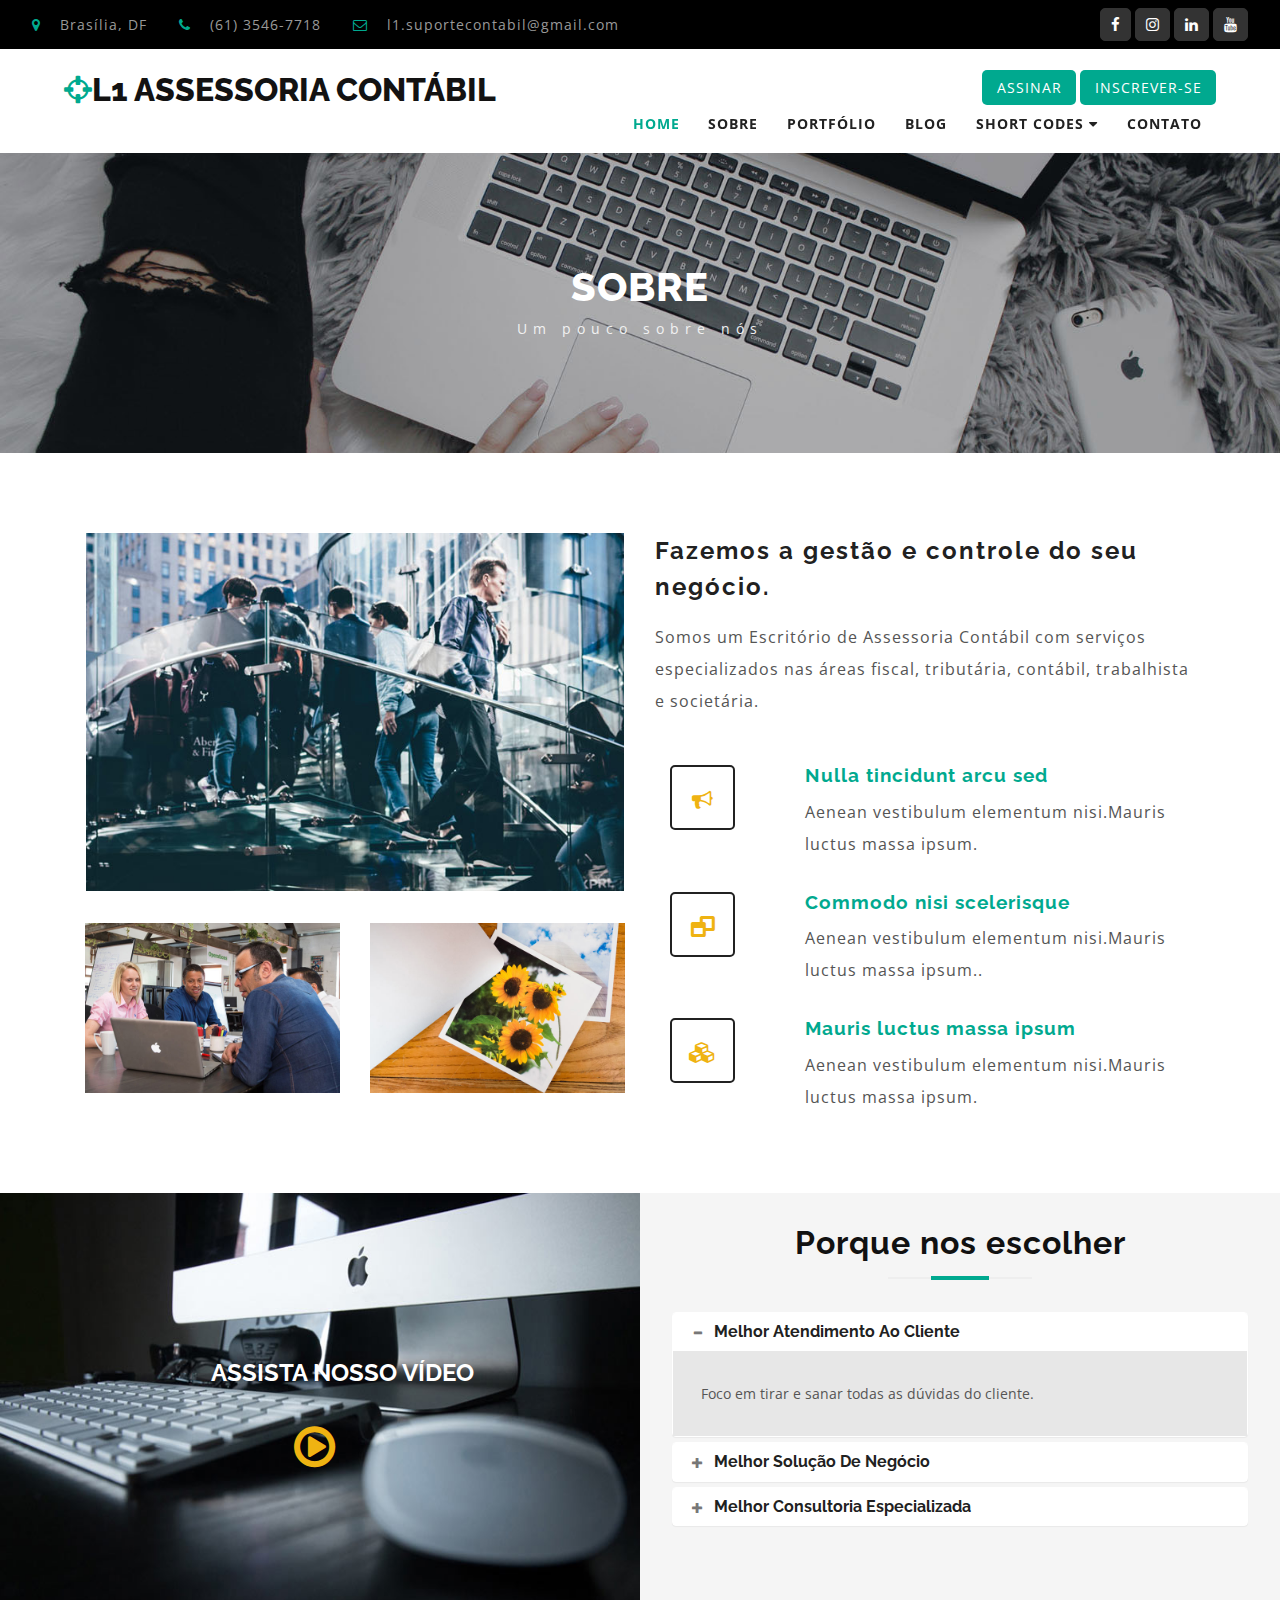
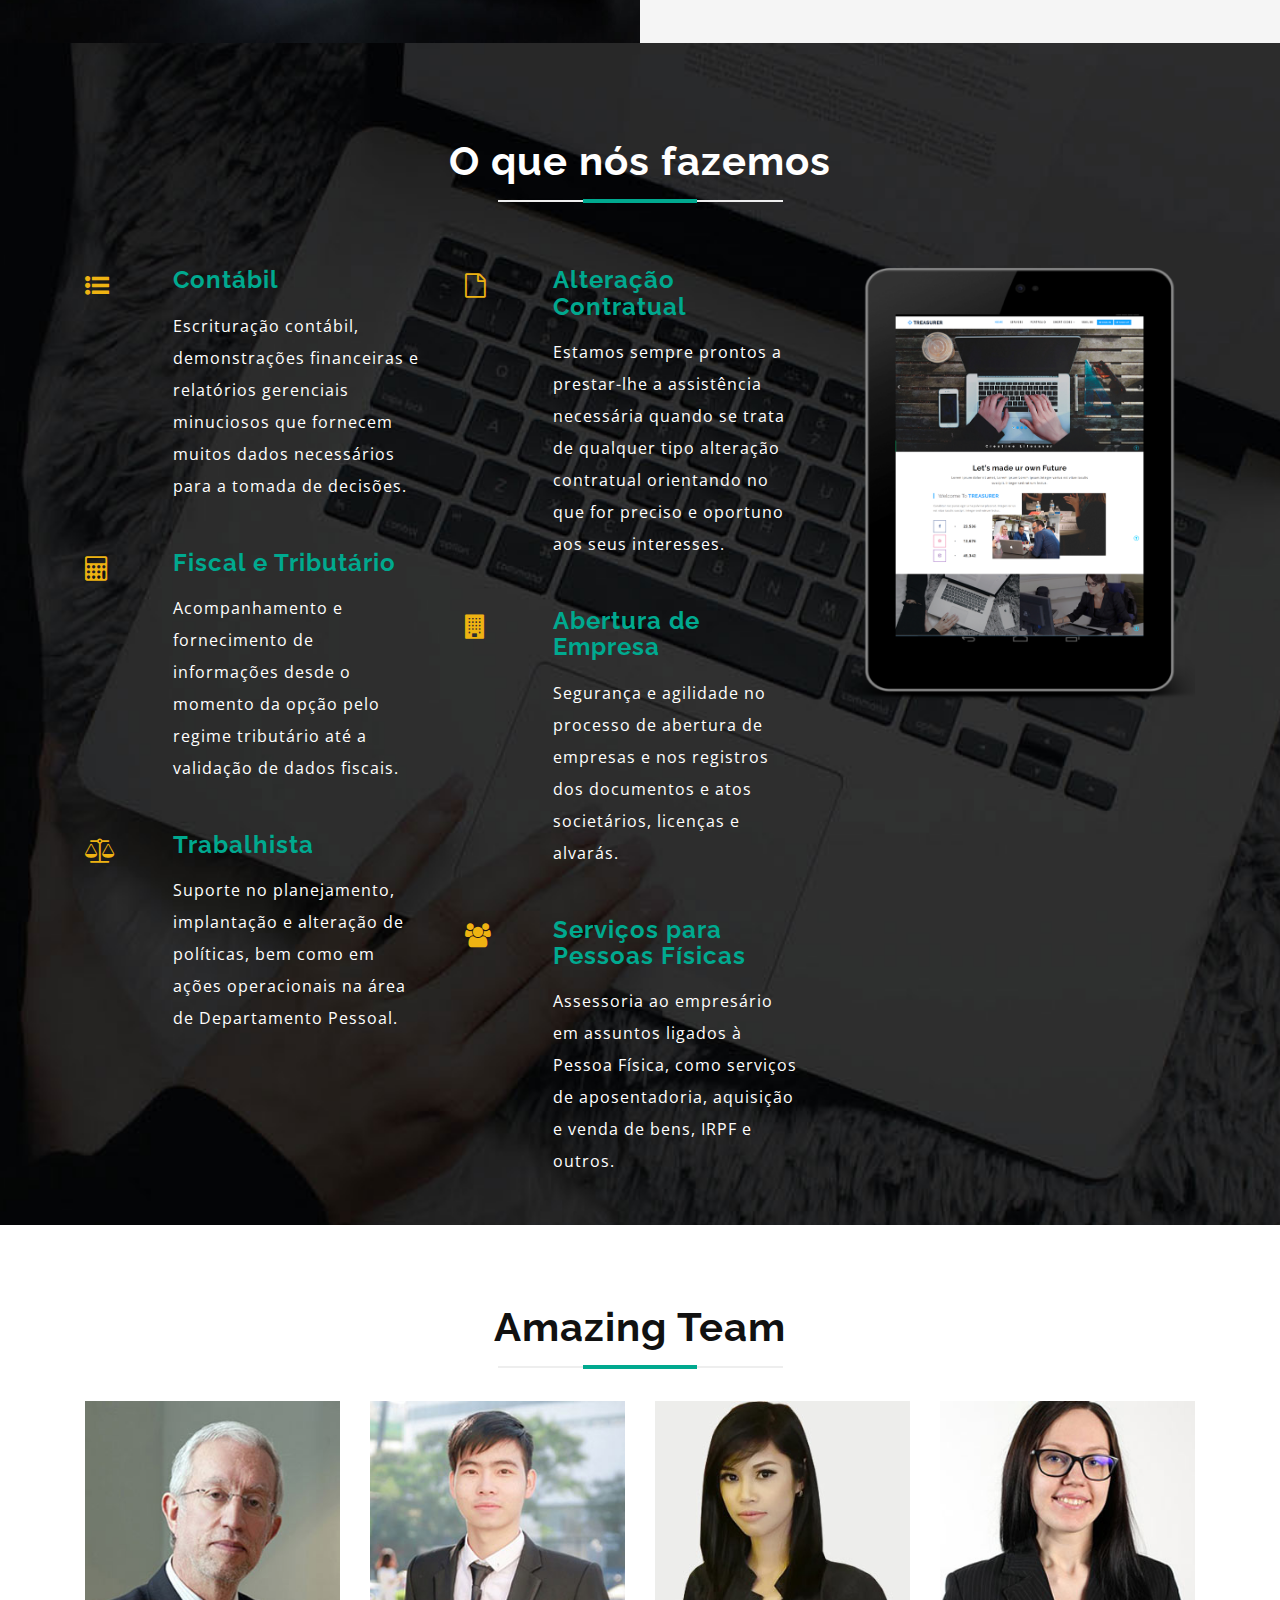
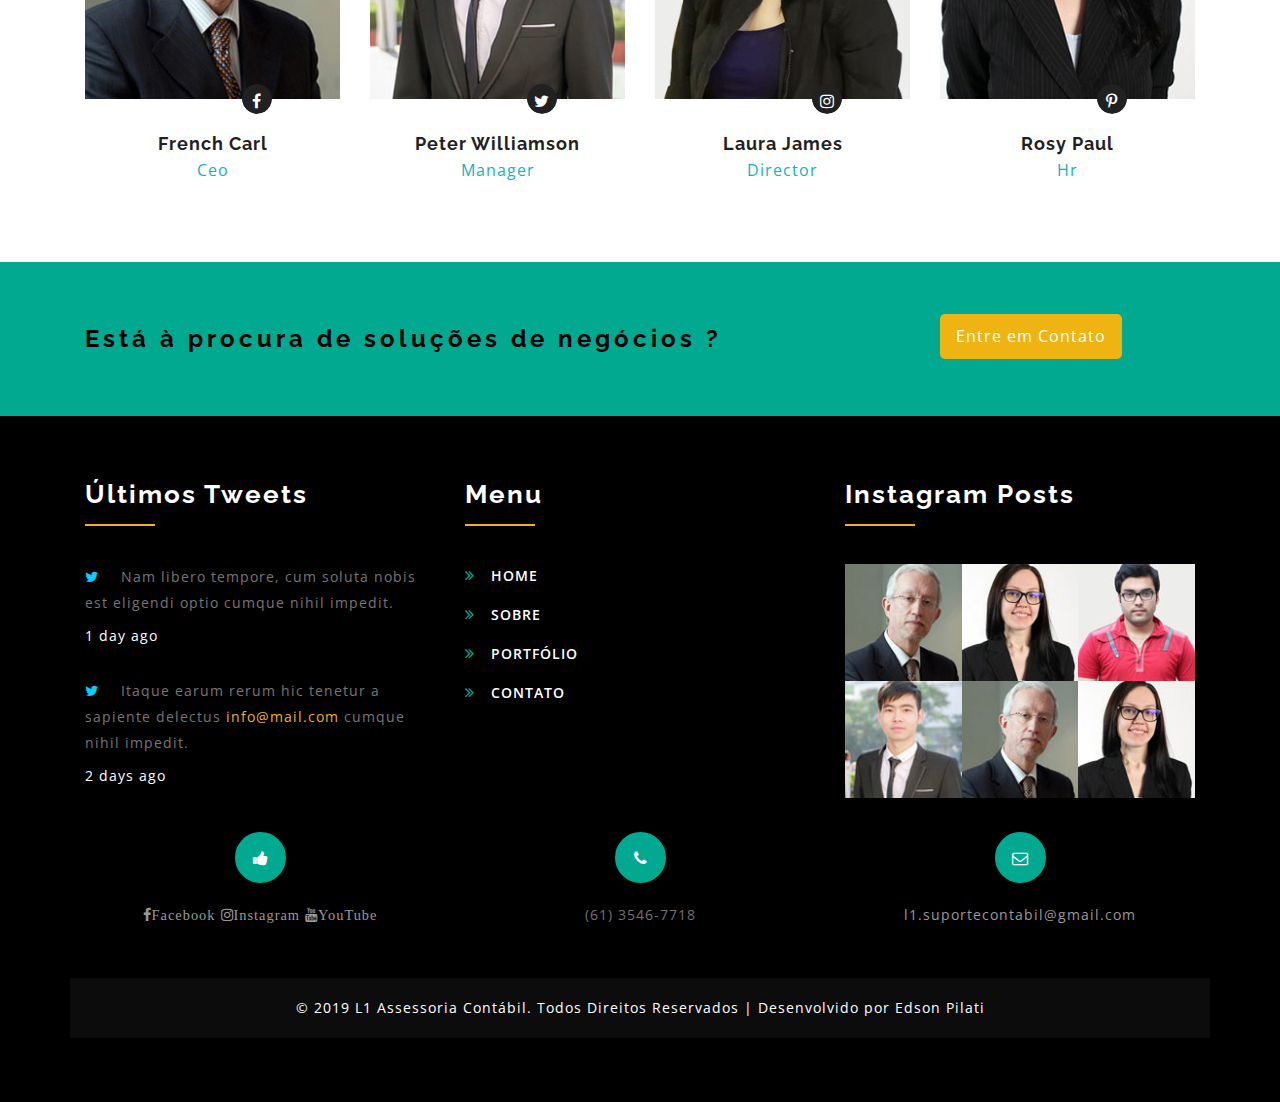
==== about.html @ e0a45333 "novo sistema" ====
<!--
author: W3layouts
author URL: http://w3layouts.com
License: Creative Commons Attribution 3.0 Unported
License URL: http://creativecommons.org/licenses/by/3.0/
-->
<!DOCTYPE html>
<html lang="pt-BR">

<head>
	<title>L1 Assessoria Contábil | Sobre</title>
	<!-- custom-theme -->
	<meta name="viewport" content="width=device-width, initial-scale=1">
	<meta http-equiv="Content-Type" content="text/html; charset=utf-8" />
	<meta name="keywords" content="Treasurer Responsive web template, Bootstrap Web Templates, Flat Web Templates, Android Compatible web template, 
Smartphone Compatible web template, free webdesigns for Nokia, Samsung, LG, SonyEricsson, Motorola web design" />
	<script type="application/x-javascript"> addEventListener("load", function() { setTimeout(hideURLbar, 0); }, false);
		function hideURLbar(){ window.scrollTo(0,1); } </script>
	<!-- //custom-theme -->
	<link href="css/bootstrap.css" rel="stylesheet" type="text/css" media="all" />
	<link href="css/style.css" rel="stylesheet" type="text/css" media="all" />
	<!-- font-awesome-icons -->
	<link href="css/font-awesome.css" rel="stylesheet">
	<!-- //font-awesome-icons -->
	<link
		href='//fonts.googleapis.com/css?family=Open+Sans:400,300,300italic,400italic,600,600italic,700,700italic,800,800italic'
		rel='stylesheet' type='text/css'>
	<link href="//fonts.googleapis.com/css?family=Raleway:100i,200,200i,300,400,500,500i,600,700,700i,800,800i"
		rel="stylesheet">

</head>

<body>
	<!-- header -->
	<div data-includeHTML="header.html"></div>
	<!-- //header --> 

	<!-- /agile_inner_banner_info -->
	<div class="agile_inner_banner_info">
		<h2>Sobre </h2>
		<p>Um pouco sobre nós</p>
	</div>
	<!-- //agile_inner_banner_info -->
	<!-- about -->
	<div class="services">
		<div class="container">
			<div class="col-md-6 w3layouts_about_grid_left">
				<div class="w3_about_grid">
					<img src="images/4.jpg" alt=" " class="img-responsive" />
				</div>
				<div class="col-md-6 w3layouts_about_grid_left1">
					<img src="images/1.jpg" alt=" " class="img-responsive" />
				</div>
				<div class="col-md-6 w3layouts_about_grid_left1">
					<img src="images/5.jpg" alt=" " class="img-responsive" />
				</div>
				<div class="clearfix"> </div>
			</div>
			<div class="col-md-6 w3layouts_about_grid_right">
				<h3>Fazemos a gestão e controle do seu negócio.</h3>
				<p class="w3_turpis_para">Somos um Escritório de Assessoria Contábil com serviços especializados nas áreas fiscal, tributária, contábil, trabalhista e societária.</p>
				<div class="w3layouts_about_grid_right_grids">
					<div class="w3layouts_about_grid_right_grid">
						<div class="col-xs-3 w3layouts_about_grid_right_grid1l">
							<div class="w3layouts_about_grid_right_grid1l_1">
								<i class="fa fa-bullhorn" aria-hidden="true"></i>
							</div>
						</div>
						<div class="col-xs-9 w3layouts_about_grid_right_grid1r">
							<h4>Nulla tincidunt arcu sed</h4>
							<p>Aenean vestibulum elementum nisi.Mauris luctus massa ipsum.</p>
						</div>
						<div class="clearfix"> </div>
					</div>
					<div class="w3layouts_about_grid_right_grid">
						<div class="col-xs-3 w3layouts_about_grid_right_grid1l">
							<div class="w3layouts_about_grid_right_grid1l_1">
								<i class="fa fa-window-restore" aria-hidden="true"></i>
							</div>
						</div>
						<div class="col-xs-9 w3layouts_about_grid_right_grid1r">
							<h4>Commodo nisi scelerisque</h4>
							<p>Aenean vestibulum elementum nisi.Mauris luctus massa ipsum..</p>
						</div>
						<div class="clearfix"> </div>
					</div>
					<div class="w3layouts_about_grid_right_grid">
						<div class="col-xs-3 w3layouts_about_grid_right_grid1l">
							<div class="w3layouts_about_grid_right_grid1l_1">
								<i class="fa fa-cubes" aria-hidden="true"></i>
							</div>
						</div>
						<div class="col-xs-9 w3layouts_about_grid_right_grid1r">
							<h4>Mauris luctus massa ipsum</h4>
							<p>Aenean vestibulum elementum nisi.Mauris luctus massa ipsum.</p>
						</div>
						<div class="clearfix"> </div>
					</div>
				</div>
			</div>
			<div class="clearfix"> </div>
		</div>
	</div>
	<!-- //about -->
	<!-- about-bottom -->
	<div class="about-bottom">
		<div class="col-md-6 w3l_about_bottom_left">
			<img src="images/10.jpg" alt=" " class="img-responsive" />
			<a class="play-icon popup-with-zoom-anim" href="#small-dialog">
				<i class="fa fa-play-circle-o" aria-hidden="true"></i>
			</a>
			<div class="w3l_about_bottom_left_video">
				<h4>Assista nosso vídeo</h4>
			</div>
		</div>
		<div class="col-md-6 w3l_about_bottom_right">
			<h3 class="tittle_agile_w3 why">Porque nos escolher</h3>
			<div class="heading-underline">
				<div class="h-u1"></div>
				<div class="h-u2"></div>
				<div class="h-u3"></div>
				<div class="clearfix"></div>
			</div>
			<div class="panel-group w3l_panel_group_faq" id="accordion" role="tablist" aria-multiselectable="true">
				<div class="panel panel-default">
					<div class="panel-heading" role="tab" id="headingOne">
						<h4 class="panel-title asd">
							<a class="pa_italic" role="button" data-toggle="collapse" data-parent="#accordion" href="#collapseOne"
								aria-expanded="true" aria-controls="collapseOne">
								<span class="glyphicon glyphicon-plus" aria-hidden="true"></span><i class="glyphicon glyphicon-minus"
									aria-hidden="true"></i>Melhor Atendimento ao Cliente
							</a>
						</h4>
					</div>
					<div id="collapseOne" class="panel-collapse collapse in" role="tabpanel" aria-labelledby="headingOne">
						<div class="panel-body panel_text">
								Foco em tirar e sanar todas as dúvidas do cliente. 
						</div>
					</div>
				</div>
				<div class="panel panel-default">
					<div class="panel-heading" role="tab" id="headingTwo">
						<h4 class="panel-title asd">
							<a class="pa_italic collapsed" role="button" data-toggle="collapse" data-parent="#accordion"
								href="#collapseTwo" aria-expanded="false" aria-controls="collapseTwo">
								<span class="glyphicon glyphicon-plus" aria-hidden="true"></span><i class="glyphicon glyphicon-minus"
									aria-hidden="true"></i>Melhor Solução de Negócio
							</a>
						</h4>
					</div>
					<div id="collapseTwo" class="panel-collapse collapse" role="tabpanel" aria-labelledby="headingTwo">
						<div class="panel-body panel_text">
								Direcionamento correto com todas as informações para o seu negócio. 
						</div>
					</div>
				</div>
				<div class="panel panel-default">
					<div class="panel-heading" role="tab" id="headingThree">
						<h4 class="panel-title asd">
							<a class="pa_italic collapsed" role="button" data-toggle="collapse" data-parent="#accordion"
								href="#collapseThree" aria-expanded="false" aria-controls="collapseThree">
								<span class="glyphicon glyphicon-plus" aria-hidden="true"></span><i class="glyphicon glyphicon-minus"
									aria-hidden="true"></i>Melhor Consultoria Especializada
							</a>
						</h4>
					</div>
					<div id="collapseThree" class="panel-collapse collapse" role="tabpanel" aria-labelledby="headingThree">
						<div class="panel-body panel_text">
								Os melhores profissionais para a sua confiança. 
						</div>
					</div>
				</div>
			</div>
		</div>
		<div class="clearfix"> </div>
	</div>
	<!-- //about-bottom -->

	<!-- servicos --> 
	<div data-includeHTML="servicos.html"></div>    
	<!-- //servicos --> 


	<!-- team -->
	<div class="services">
		<div class="container">
			<h3 class="tittle_agile_w3">Amazing Team</h3>
			<div class="heading-underline">
				<div class="h-u1"></div>
				<div class="h-u2"></div>
				<div class="h-u3"></div>
				<div class="clearfix"></div>
			</div>
			<div class="w3_services_grids">
				<div class="col-md-3 w3ls_team_grid">
					<div class="w3ls_team_grid1 hover15">
						<figure>
							<img src="images/11.jpg" alt=" " class="img-responsive" />
						</figure>
						<div class="w3ls_team_grid1_pos">
							<ul class="social-icons">
								<li><a href="#" class="icon icon-border facebook"></a></li>
								<li><a href="#" class="icon icon-border twitter"></a></li>
								<li><a href="#" class="icon icon-border instagram"></a></li>
							</ul>
						</div>
					</div>
					<h4>French Carl</h4>
					<p>Ceo</p>
				</div>
				<div class="col-md-3 w3ls_team_grid">
					<div class="w3ls_team_grid1 hover15">
						<figure>
							<img src="images/14.jpg" alt=" " class="img-responsive" />
						</figure>
						<div class="w3ls_team_grid1_pos">
							<ul class="social-icons">
								<li><a href="#" class="icon icon-border twitter"></a></li>
								<li><a href="#" class="icon icon-border instagram"></a></li>
								<li><a href="#" class="icon icon-border facebook"></a></li>
							</ul>
						</div>
					</div>
					<h4>Peter Williamson</h4>
					<p>Manager</p>
				</div>
				<div class="col-md-3 w3ls_team_grid">
					<div class="w3ls_team_grid1 hover15">
						<figure>
							<img src="images/13.jpg" alt=" " class="img-responsive" />
						</figure>
						<div class="w3ls_team_grid1_pos">
							<ul class="social-icons">
								<li><a href="#" class="icon icon-border instagram"></a></li>
								<li><a href="#" class="icon icon-border facebook"></a></li>
								<li><a href="#" class="icon icon-border twitter"></a></li>
							</ul>
						</div>
					</div>
					<h4>Laura James</h4>
					<p>Director</p>
				</div>
				<div class="col-md-3 w3ls_team_grid">
					<div class="w3ls_team_grid1 hover15">
						<figure>
							<img src="images/12.jpg" alt=" " class="img-responsive" />
						</figure>
						<div class="w3ls_team_grid1_pos">
							<ul class="social-icons">
								<li><a href="#" class="icon icon-border pinterest"></a></li>
								<li><a href="#" class="icon icon-border twitter"></a></li>
								<li><a href="#" class="icon icon-border instagram"></a></li>
							</ul>
						</div>
					</div>
					<h4>Rosy Paul</h4>
					<p>Hr</p>
				</div>
				<div class="clearfix"> </div>
			</div>
		</div>
	</div>
	<!-- //team -->
	<!-- subscribe -->
	<div class="w3layouts_bottom">
		<div class="container">
			<div class="col-md-9 w3layouts_getin_info">
				<h3>Está à procura de soluções de negócios ?</h3>
			</div>
			<div class="col-md-3 w3layouts_getin">
				<a href="#" data-toggle="modal" data-target="#myModal3">Entre em Contato</a>
			</div>
			<div class="clearfix"> </div>
		</div>
	</div>
	<!-- //subscribe -->

	<!-- footer --> 
	<div data-includeHTML="footer.html"></div>    
	<!-- //footer -->
	 
	<!-- menu -->
	<!-- js -->
	<script type="text/javascript" src="js/jquery-2.1.4.min.js"></script>
	<script type="text/javascript" src="js/modernizr.custom.46884.js"></script>
	<!-- //js -->
	<!-- password-script -->
	<script type="text/javascript">
		window.onload = function () {
			document.getElementById("password1").onchange = validatePassword;
			document.getElementById("password2").onchange = validatePassword;
		}

		function validatePassword() {
			var pass2 = document.getElementById("password2").value;
			var pass1 = document.getElementById("password1").value;
			if (pass1 != pass2)
				document.getElementById("password2").setCustomValidity("Passwords Don't Match");
			else
				document.getElementById("password2").setCustomValidity('');
			//empty string means no validation error
		}
	</script>
	<!-- //password-script -->

	<script src="js/bars.js"></script>
	<!-- pop-up-box -->
	<link href="css/popuo-box.css" rel="stylesheet" type="text/css" property="" media="all" />
	<script src="js/jquery.magnific-popup.js" type="text/javascript"></script>
	<!--//pop-up-box -->
	<div id="small-dialog" class="mfp-hide">
		<iframe src="https://player.vimeo.com/video/67001156"></iframe>
	</div>
	<script>
		$(document).ready(function () {
			$('.popup-with-zoom-anim').magnificPopup({
				type: 'inline',
				fixedContentPos: false,
				fixedBgPos: true,
				overflowY: 'auto',
				closeBtnInside: true,
				preloader: false,
				midClick: true,
				removalDelay: 300,
				mainClass: 'my-mfp-zoom-in'
			});

		});
	</script>

	<!-- for bootstrap working -->
	<script src="js/bootstrap.js"></script>
	<!-- //for bootstrap working -->
	<!-- start-smoth-scrolling -->
	<script type="text/javascript" src="js/move-top.js"></script>
	<script type="text/javascript" src="js/easing.js"></script>
	<script type="text/javascript">
		jQuery(document).ready(function ($) {
			$(".scroll").click(function (event) {
				event.preventDefault();
				$('html,body').animate({ scrollTop: $(this.hash).offset().top }, 1000);
			});
		});
	</script>
	<!-- start-smoth-scrolling -->
	<!-- here stars scrolling icon -->
	<script type="text/javascript">
		$(document).ready(function () {
			/*
				var defaults = {
				containerID: 'toTop', // fading element id
				containerHoverID: 'toTopHover', // fading element hover id
				scrollSpeed: 1200,
				easingType: 'linear' 
				};
			*/

			$().UItoTop({ easingType: 'easeOutQuart' });

		});
	</script>
	<!-- //here ends scrolling icon -->
	<!-- /inclusão dos formulários -->
	<script>
			$(document).ready(function () {
				$("div[data-includeHTML]").each(function () {
					$(this).load($(this).attr("data-includeHTML"));
				});
			});
		</script>
		<!-- //inclusão dos formulários -->
</body>

</html>
---- css/style.css ----
/*--
Author: W3layouts
Author URL: http://w3layouts.com
License: Creative Commons Attribution 3.0 Unported
License URL: http://creativecommons.org/licenses/by/3.0/
--*/
html, body{
    font-size: 100%;
	font-family: 'Open Sans', sans-serif;
	background:#ffffff;
	margin: 0;
}
p,ul li,ol li{
	margin:0;
	font-size:1em;
	letter-spacing:1px;
}
h1,h2,h3,h4,h5,h6{
    font-family: 'Raleway', sans-serif;
	margin:0;
	font-weight: 700;
} 
ul,label{
	margin:0;
	padding:0;
}
body a:hover{
	text-decoration:none;
}
input[type="submit"],input[type="reset"],a,.w3ls_team_grid1_pos ul li{
	-webkit-transition: 0.5s ease-in;
    -moz-transition: 0.5s ease-in;
    -ms-transition: 0.5s ease-in;
    -o-transition: 0.5s ease-in;
    transition:0.5s ease-in;
}
/*-- header --*/
input[type="submit"],.w3l_header_left ul li a,.related-post-right h4 a,.comments-grid-right h4 a,.reply a,.w3_single_grid_left_grid ul li a,ul.contact_info li a,.w3ls_services_bottom_grid_grid_pos,.footer-copy p a,.w3l_services_grid h4 a,.agileinfo_footer_grid ul li a,.wthree_service_breadcrumb_left ul li a{
	transition: .5s ease-in;
	-webkit-transition: .5s ease-in;
	-moz-transition: .5s ease-in;
	-o-transition: .5s ease-in;
	-ms-transition: .5s ease-in;
}
.w3l_header_left{
	float:left;
	margin: .3em 0 0;
}
.w3l_header_left ul li{
	display:inline-block;
	margin-right:2em;
	font-size:14px;
	color:#999;
}
.w3l_header_left ul li i {
    padding-right: 1em;
    color: #00a98f;
}
.w3l_header_left ul li a{
	color:#999;
	text-decoration:none;
}
.w3l_header_left ul li a:hover{
	color:#00a98f;
}
.w3l_header_right{
	float: right;
}
/*-- social-icons --*/
/*--top header start here--*/
.w3ls-social-icons.text-left a {
    display: inline-block;
}
.w3ls-social-icons i {
    font-size: 15px;
    background: #333;
    padding: 8px 10px;
    color: #fff;
    border: 1px solid #333;
    transition: 0.5s all;
    -webkit-transition: 0.5s all;
    -o-transition: 0.5s all;
    -ms-transition: 0.5s all;
    -moz-transition: 0.5s all;
	    border-radius: 5px;
    -webkit-border-radius: 5px;
    -o-border-radius: 5px;
    -moz-border-radius: 5px;
    -ms-border-radius: 5px;
}
.w3ls-social-icons i:hover {
    background: transparent;
    color: #efb312;
    border: 1px solid #efb312;
    transition: 0.5s all;
    -webkit-transition: 0.5s all;
    -o-transition: 0.5s all;
    -ms-transition: 0.5s all;
    -moz-transition: 0.5s all;
}
.top-header-main {
    padding: 1em 0em;
}
.header-address h6 {
    font-size:0.9em;
    color: #fff;
    display: inline-block;
}
.logo h1 {
    font-size:2.5em;
}
.agileits_w3layouts_banner_nav {
    margin: 0 auto;
    width: 90%;
}
/*-- //social-icons --*/
/*-- nav --*/
.navbar-default {
    background: none;
    border: none;
}
.navbar {
    margin-bottom: 0;
}
.navbar-collapse {
    padding: 0;
}
.navbar-right {
    margin-right: 0;
}
.navbar-default .navbar-nav > .active > a, .navbar-default .navbar-nav > .active > a:hover, .navbar-default .navbar-nav > .active > a:focus {
    color:#00a98f;
    background:none;
}
.navbar-default .navbar-nav > .active > a:before{
	background: #00a98f;
	transform: translateX(0);
	-webkit-transform: translateX(0);
	-moz-transform: translateX(0);
	-o-transform: translateX(0);
	-ms-transform: translateX(0);
}
.navbar-default .navbar-nav > li > a {
    font-weight: 700;
    letter-spacing: 1px;
    padding: 0 0 1em 0;
    margin: 0 1em;
    font-size: 0.9em;
}
.navbar-nav > li > a {
    text-transform: uppercase;
}
.navbar-default .navbar-nav > li > a:hover{
    color:#00a98f;
}
.navbar-default .navbar-nav > li > a:focus {
    color: #00a98f;
	outline:none;
}
nav.navbar.navbar-default {
    background: none;
    padding: 1em 0 0.3em 0;
}
.navbar-default .navbar-nav > .open > a, .navbar-default .navbar-nav > .open > a:hover, .navbar-default .navbar-nav > .open > a:focus {
       color: #262c38;
    background: none;
}
.navbar-default .navbar-nav > li > a {
    color: #222;
}
.navbar-default .navbar-nav  > .active.open > a:focus {
	background:transparent;
	color: #fff;
}
a.navbar-brand {
    color: #131212;
    padding: 0;
    font-size: 0.9em;
    font-weight: 800;
    text-transform: uppercase;
    line-height: 50px;
}
.navbar-default .navbar-brand:hover, .navbar-default .navbar-brand:focus {
    color: #000;
    background-color: transparent;
}
a.navbar-brand i{
	color:#00a98f;
}
.navbar-default .navbar-brand {
    color: #131212;
}
.agile_short_dropdown {
    border-radius: 0;
    background: #ffffff;
    text-align: center;
	padding:0;
	border: none;
}
.agile_short_dropdown li a{
	text-transform:uppercase;
	color:#212121;
	font-size:13px;
	font-weight:600;
	padding: .8em 0;
	border-bottom: 1px solid #ececef;
}
.agile_short_dropdown > li > a:hover{
    color: #fff;
    text-decoration: none;
    background-color:#00a98f;
}
ul.nav.navbar-nav {
    margin-top: 15px;
}
ul.agile_forms {
    float: right;
    margin-top: 11px;
}
/* Underline From Center */
.hvr-underline-from-center {
  display: inline-block;
  vertical-align: middle;
  -webkit-transform: perspective(1px) translateZ(0);
  transform: perspective(1px) translateZ(0);
  box-shadow: 0 0 1px transparent;
  position: relative;
  overflow: hidden;
}
.hvr-underline-from-center:before {
  content: "";
  position: absolute;
  z-index: -1;
  left: 50%;
  right: 50%;
  bottom: 0;
    background: #00a98f;
  height: 4px;
  -webkit-transition-property: left, right;
  transition-property: left, right;
  -webkit-transition-duration: 0.3s;
  transition-duration: 0.3s;
  -webkit-transition-timing-function: ease-out;
  transition-timing-function: ease-out;
}
.hvr-underline-from-center:hover:before, .hvr-underline-from-center:focus:before, .hvr-underline-from-center:active:before {
  left: 0;
  right: 0;
}

.navbar-brand span {
      font-size: .3em;
    color: #fff;
    letter-spacing: 4px;
    background: #00a98f;
    padding: 4px 10px;
    vertical-align: top;
    font-weight: 100;
	}
ul.agile_forms {
    float: right;

}
ul.agile_forms li a {
    background: #00a98f;
    color: #fff;
    font-size: 0.9em;
    padding: 8px 1em;
    text-transform: uppercase;
    letter-spacing: 1px;
    border-radius: 5px;
	-webkit-border-radius: 5px;
	-o-border-radius: 5px;
	-moz-border-radius: 5px;
	-ms-border-radius: 5px;
}
ul.agile_forms li a:hover{
	    background: #efb312;
}
ul.agile_forms li{
	
	display:inline-block;
	list-style:none;
	
}	
.agileits_top_menu {
    padding: 0.5em 2em;
    background: #000;
}
/*-- //nav --*/
	@media (max-width: 767px){
	.navbar-brand {
		font-size: .8em;
	}
	.navbar-toggle {
		margin: 0.5em 0 0;
	}
	.navbar-default .navbar-toggle {
		border: none;
		background: #efb312;
		border-radius: 0;
	}
	.navbar-default .navbar-collapse, .navbar-default .navbar-form {
		position: absolute;
		width: 100%;
		z-index: 999;
		background:#f3f3f3;
		padding:0em 0;
		margin-top: 2em;
		    z-index: 9999;
	}
	.w3_agileits_search {
		width: 45%;
		float: none;
		margin: 0 auto;
	}
	.w3_agileits_search input[type="submit"] {
		width: 7%;
		background-position: 0px 5px;
	}
	.w3_agileits_search input[type="search"] {
		width: 91%;
	}
	.navbar-default .navbar-toggle:hover, .navbar-default .navbar-toggle:focus {
		background: #00a98f;
	}
	.navbar-default .navbar-toggle .icon-bar {
		background-color: #fff;
	}
	.agileits_w3layouts_banner_nav {
		padding: 0.5em 1em;
	}
	.navbar-right {
		width: 100%;
	}
	.navbar-default .navbar-collapse, .navbar-default .navbar-form {
		border: none;
	}
	.navbar-nav {
		margin: 0;
		text-align:center;
	}
	.navbar-nav > li > a {
		padding: 5px 25px;
		font-size: 13px;
		display: inline-block;
	}
	.menu--iris .menu__item {
		margin: 6px 0;
	}
	.navbar-nav .open .dropdown-menu {
		background-color: #00a98f;
		padding:10px 0;
	}
	.navbar-default .navbar-nav .open .dropdown-menu > li > a {
		color: #fff;
	}
	.w3layouts-banner-top, .w3layouts-banner-top1, .w3layouts-banner-top2 {
		min-height: 450px;
	}
	.agileits-banner-info p {
		font-size: 0.9em;
		letter-spacing: 9px;
	}
	.agileits-banner-info {
		padding: 10em 0 0em;
	}
	.banner-bottom h3 {
		font-size: 1.5em;
	}
	.w3-agile-post-img a ul {
		padding:7em 1em 0 2em;
	}
	.w3-agile-post-img a {
		min-height: 350px;
	}
	.w3-agile-post-img a ul li {
		font-size: 0.8em;
		padding: .5em 0em;
		width: 17%;
	}
	.w3-agile-post-info ul li:nth-child(2) {
		margin: 0 0 0 35em;
	}
	ul.nav.navbar-nav {
		margin: 0em 0 0em 0;
	}
	
	nav.navbar.navbar-default{
		background:none;
		padding:1em 0 0.2em 0;
	}
	ul.nav.navbar-nav {
		margin: 1em 0;
	}
	ul.agile_forms {
		margin-bottom: 1em;
	}
	.agileits_w3layouts_event_grid1 h5 a {
		font-size: 1.2em;
		letter-spacing: 2px;
	}
}
/*-- registration --*/
.signin-form {
	    padding: 0em 1em 1em 1em;
    text-align: center;
}
.signin-form h3,h3.agileinfo_sign  {
       font-size: 1.5em;
    color: #212121;
    font-weight: 700;
    margin: 1em 0 0.8em 0;
    text-transform: uppercase;
    letter-spacing: 1px;
}
h3.agileinfo_sign  {
	text-align:center;
}
.signin-form h3 span {
    color: #67e1ff;
}
.signin-form img {
    border-radius: 50%;
}
.login-form {
    margin: 1em 0 2.5em;
}
.signin-form input[type="email"],.signin-form input[type="text"], .signin-form input[type="password"],.signin-form textarea {
    width: 100%;
    padding: 1em 1em 1em 1em;
    font-size: 0.8em;
    margin: 0.5em 0;
    outline: none;
    color: #212121;
    border: none;
    border: 1px solid #ccc;
    letter-spacing: 1px;
    text-align: center;
}
.signin-form input[type="email"] {
    background: none;
    display: block;
}
.signin-form input[type="text"] {
    background: none;
    display: block;
}
.signin-form input[type="password"] {
     background: none;
    display: block;
}
.signin-form ::-webkit-input-placeholder{
	color:#212121 !important;
}
.signin-form ::-webkit-textarea-placeholder{
	color:#212121 !important;
}
.signin-form textarea {
	min-height:100px;
}
.signin-form input[type="submit"] {
    outline: none;
    padding: 0.8em 0;
    width: 100%;
    text-align: center;
    font-size: 1em;
    margin-top: 1em;
    border: none;
    color: #FFFFFF;
	text-transform:uppercase;
    cursor: pointer;
    background: #00a98f;
    box-shadow: 0px 2px 1px rgba(28, 28, 29, 0.42);
	
}
.signin-form input[type="submit"]:hover {
    color: #fff;
       background: #000;
    transition: .5s all;
	-webkit-transition: .5s all;
    -moz-transition: .5s all;
    -o-transition: .5s all;
    -ms-transition: .5s all;
}
.signin-form p a {
    font-size: 0.875em;
    color: #212121;
    letter-spacing: 1px;
}
.login-social-grids{
    margin: 1em 0;
}
.login-social-grids ul {
    padding: 0;
    margin: 0;
}
.login-social-grids ul li {
    display: inline-block;
    margin: 0 .5em 0 0;
}
.login-social-grids ul li a {
    color: #FFFFFF;
    text-align: center;
}
.login-social-grids ul li a i.fa.fa-facebook, .login-social-grids ul li a i.fa.fa-twitter, .login-social-grids ul li a i.fa.fa-rss{
    height: 30px;
    width: 30px;
    border: solid 2px #212121;
    line-height: 29px;
    background: none;
    color: #212121;
    transition: 0.5s all;
    -webkit-transition: 0.5s all;
    -moz-transition: 0.5s all;
    -o-transition: 0.5s all;
    -ms-transition: 0.5s all;
}
.login-social-grids ul li a i.fa.fa-facebook:hover {
	border: solid 2px #3b5998;
	background:#3b5998;
    color: #FFFFFF;
}
.login-social-grids ul li a i.fa.fa-twitter:hover{
	border: solid 2px #55acee;
	background:#55acee;
	color: #FFFFFF;
}
.login-social-grids ul li a i.fa.fa-rss:hover{
	border: solid 2px #f26522;
	background:#f26522;
	color: #FFFFFF;
}
.modal-header .close{
	float:right!important;
}
.form-control:focus {
    border: 1px solid #ccc;
    outline: 0;
	 box-shadow:none!important;
}
/*-- //registration --*/
/*-- bootstrap-pop-up --*/
.modal-header {
    border-bottom: none;
}
.close {
    opacity: 1;
}
.modal-body p {
    color: #555;
    text-align: left;
    padding: 2em 1em;
    margin: 0 !important;
    line-height: 2em;
}
.modal-body p i {
    display: block;
    margin: 2em 0 0;
	color:#212121;
}
.modal-body {
    padding:0;
}
.modal-content {
    border-radius: 0;
}
button.close {
    font-size: 1em;
    color:#016065;
	outline: none;
}
.w3_modal_body_left {
    padding-left: 0;
}
/*-- //bootstrap-pop-up --*/
/*-- banner-bottom --*/
.banner-bottom,.events,.services,.featured-services,.skills{
	padding:5em 0;
}
.agileits_banner_bottom_left h3{
    font-size: 2em;
    color: #212121;
    text-transform: capitalize;
    font-weight: 300;
    padding-left: 0.8em;
    border-left: 5px solid #00a98f;
}
.agileits_banner_bottom_left h3 span{
    color: #00a98f;
    text-transform: uppercase;
    font-weight: 700;
    letter-spacing: 1px;
}
.agileits_banner_bottom_left p.w3l_para{
	color: #555;
    line-height: 2em;
    margin: 2em 0 3em;
}
.w3ls_banner_bottom_right{
	position:relative;
}
.w3ls_banner_bottom_right_pos{
	position: absolute;
    top: 35%;
    left: -35%;
    width: 80%;
}
.w3l_social_icon_grid{
	position:relative;
}
.w3l_social_icon_gridl{
	float: left;
    width: 80px;
    height: 80px;
    text-align: center;
	cursor: pointer;
}
.w3l_social_icon_gridl i{
	font-size: 1.5em;
    line-height: 3em;
}
.w3_facebook{
    border: 2px solid #3b5998;
}
.w3_facebook i{
    color:#3b5998;
}
.w3_dribbble{
    border: 2px solid #ea4c89;
}
.w3_dribbble i{
    color:#ea4c89;
}
.w3_instagram{
    border: 2px solid #833ab4;
}
.w3_instagram i{
    color:#833ab4;
}
.w3l_social_icon_gridr{
	float: left;
    margin: 1.4em 0 0 7em;
}
.w3l_social_icon_gridr p{
	font-size: 1.5em;
    color: #212121;
    font-weight: bold;
}
.w3l_social_icon_grid_pos{
	position: absolute;
    top: 25%;
    left: 25%;
}
.w3l_social_icon_grid_pos label{
	font-size:1.5em;
	color:#212121;
}
.w3ls_social_icon_grid{
	margin:1em 0;
}
.mid_agile_bannner_top_info {
    text-align: center;
    margin-bottom: 3em;
}
.mid_agile_bannner_top_info h2 {
    color: #111;
    font-size: 3em;
    font-weight: 700;
    letter-spacing: 1px;
}
.mid_agile_bannner_top_info p {
    font-size: 1.2em;
    letter-spacing: 1px;
    font-weight: 600;
    width: 80%;
    margin: 1em auto;
    line-height: 1.9em;
    color: #585757;
}
/*-- //banner-bottom --*/
/*-- banner-bottom-icons --*/
.w3_banner_bottom_icons_left,.w3_banner_bottom_icons_right{
	padding:0;
}
.w3_agile_banner_bottom {
    position: relative;
}
h5.grow {
    position: absolute;
    text-align: center;
    left: 31%;
    top: 47%;
    font-size: 1.8em;
    color: #fff;
    letter-spacing: 1px;
    font-weight: 700;
	z-index: 99;
}
.heading-underline {
    width: 25%;
    margin: 1em auto 2em;
}
.h-u1, .h-u3 {
    width: 30%;
    float: left;
    height: 2px;
    background-color: #EEE;
    margin-top: 1px;
}
.h-u2 {
    width: 40%;
    float: left;
    height: 4px;
    background-color: #00a98f;
}
h3.tittle_agile_w3,.agile_inner_banner_info h2 {
    font-size: 3em;
    color: #111;
    letter-spacing: 1px;
	text-align:center;
}
h3.tittle_agile_w3.two {
  color:#fff;
}
.agile_inner_banner_info h2  {
	 color:#fff;
	 text-transform:uppercase;
	 font-weight:800;
}
.agile_inner_banner_info p {
    color: #f1f1f1;
    letter-spacing: 6px;
    font-size: 0.9em;
    margin-top: 10px;
}
/* Rectangle Out */
.hvr-rectangle-out {
  display: inline-block;
  vertical-align: middle;
  -webkit-transform: perspective(1px) translateZ(0);
  transform: perspective(1px) translateZ(0);
  box-shadow: 0 0 1px transparent;
  position: relative;
  background: #e1e1e1;
  -webkit-transition-property: color;
  transition-property: color;
  -webkit-transition-duration: 0.3s;
  transition-duration: 0.3s;
}
.hvr-rectangle-out:before {
    content: "";
    position: absolute;
    z-index: -1;
    top: 0;
    left: 0;
    right: 0;
    bottom: 0;
    background: rgba(8, 8, 8, 0.38);
    -webkit-transform: scale(0);
    transform: scale(0);
    -webkit-transition-property: transform;
    transition-property: transform;
    -webkit-transition-duration: 0.3s;
    transition-duration: 0.3s;
    -webkit-transition-timing-function: ease-out;
    transition-timing-function: ease-out;
    z-index: 999;
}
.hvr-rectangle-out:hover, .hvr-rectangle-out:focus, .hvr-rectangle-out:active {
  color: white;
}
.hvr-rectangle-out:hover:before, .hvr-rectangle-out:focus:before, .hvr-rectangle-out:active:before {
  -webkit-transform: scale(1);
  transform: scale(1);
}

/*-- //banner-bottom-icons --*/
.agileits_w3layouts_features_gridr img{
	margin:0 auto;
}
.agile-why-text h4{
    font-size: 1.5em;
    color: #00a98f;
    letter-spacing: 1px;
    font-weight: 700;
}
.agile-why-text p{
    margin: 1em 0 0;
    color: #fff;
    line-height: 2em;
}
.agile-why-text {
    padding-left: 0;
    text-align: left;
}
.wthree_agile_us i{
    text-align: center;
    position: relative;
    z-index: 1;
}
.wthree_agile_us  i{
	font-size: 1.5em;
	color:#efb312;
	line-height:1.5em;
}
.agile-why-text.two {
    text-align: left;
}
.wthree_agile_us {
    margin-bottom: 3em;
}
.why-choose-agile-grids-top,.w3l-news_info_agile_its{
  margin-top:4em;
}
.why-choose-agile {
    text-align: center;
    background: url(../images/meddile.jpg)no-repeat center;
    background-size: cover;
    -webkit-background-size: cover;
    -moz-background-size: cover;
    -o-background-size: cover;
    -ms-background-size: cover;
    min-height: 746px;
    padding-top: 6em;
}
.response h3 {
    font-size: 2em;
    color: #000;
}
.media-left.response-text-left a img {
    width: 100%;
}
.media:nth-child(2) {
    margin:1em 0;
}
.media-left.response-text-left {
    float: left;
    width: 44%;
    padding: 0;
}
.media-body.response-text-right {
    float: right;
	width: 52%;
}
.media-body.response-text-right h5 {
    font-size: 1.4em;
    color: #000;
    letter-spacing: 1px;
    padding-bottom: .5em;
}
.media-body.response-text-right ul li {
    list-style: none;
    display: inline-block;
    color: #949191;
    font-size: 0.9em;
    letter-spacing: 1px;
    margin-bottom: 0.5em;
}
.media-body.response-text-right ul li i {
    color: #000;
    padding-right: .5em;
}
.media-body.response-text-right ul li:nth-child(2) {
    margin-left: 0.1em;
}
.media-body.response-text-right p {
    font-size: .9em;
    line-height: 1.9em;
}
.media.response-info {
    background: #f9f9f9;
    padding: 1em;
    border: 1px solid #e4e2e2;
}
.read {
    margin-top: 1em;
}
a.view.resw3 {
    font-size: 0.9em;
    color: #fff;
    padding: 0.6em 1.2em;
    background: #00a98f;
    letter-spacing: 1px;
    display: inline-block;
	    border-radius: 5px;
	-webkit-border-radius: 5px;
	-o-border-radius: 5px;
	-moz-border-radius: 5px;
	-ms-border-radius: 5px;
}
a.view.resw3:hover {
	-webkit-transition: all 0.5s;
    -moz-transition: all 0.5s;
    -ms-transition: all 0.5s;
    -o-transition: all 0.5s;
    transition: all 0.5s;
	    background: #111;
}
.media.response-info.m2 {
    margin-top: 3em;
}
/*-- model --*/  
.modal-header img {
    width: 100%;
}
.modal-header h4{
letter-spacing: 2px;
    text-align: center;
    font-weight: 700;
    font-size: 2em;
    margin: 0.5em 0;
}
.modal-header h5 {
    color: #26abf6;
    font-size: 1.4em;
    letter-spacing: 1px;
    text-align: center;
    margin: 0.3em 0 1em;
}
.modal-header span {
    color: #555;
    letter-spacing: 1px;
    line-height: 33px;
    padding-bottom: 16px;
    display: inline-block;
    margin-top: 1em;
    font-size: 0.9em;
}
.modal-header img{
    float: left;
    width: 100%;
}
/*-- //model --*/  
.wthree_events_grid_right {
    position: relative;
    background: url(../images/news.jpg) no-repeat 0px 0px;
    min-height: 768px;
    padding: 2em;
    background-size: cover;
}
.wthree_events_grid_right1 {
    padding: 12em 3em;
    background: rgba(12, 12, 12, 0.25);
    height: 698px;
    text-align: center;
}
.wthree_events_grid_right1 h3 {
    font-size: 2.4em;
    color: #fff;
    text-transform: capitalize;
    letter-spacing: 1px;
}
.wthree_events_grid_right1 p {
    font-size: 1.1em;
    color: #eaeaea;
    margin: 2em 0 4em;
    letter-spacing: 2px;
}
.w3layouts_newsletter_right input[type="email"] {
    outline: none;
    padding: 15px;
    background: #fff;
    color: #000;
    font-size: 1em;
    width: 100%;
    border: none;
    letter-spacing: 1px;
}
.w3layouts_newsletter_right input[type="submit"] {
    outline: none;
    padding: .9em 2.5em;
    background: #111;
    border: none;
    letter-spacing: 1px;
    color: #fff;
    font-size: 1em;
    margin: 2em 0;
}
.w3layouts_newsletter_right input[type="submit"]:hover{
	    background: #00a98f;
}
/*-- //News --*/
.skills_img_agile h4 {
    font-size: 1.6em;
    color: #111;
    letter-spacing: 1px;
}
.skills_img_agile p {
	 line-height:2em;
	 color:#555;
	 margin:1em 0;
}
.skills_img_agile {
    margin-top: 3em;
}
/*-- events-top --*/
.agile_events_top_grid {
    padding: 0;
}
.w3_agileits_evets_text_img{
	position:relative;
}
.agile_events_top_grid_pos{
	position: absolute;
    bottom: -15%;
    left: 39%;
}
.agile_events_top_grid_pos img{
	border:2px solid #212121;
	border-radius:50px;
}
.agileits_w3layouts_events_text{
	text-align:center;
	padding:3.5em 0 0;
}
.agileits_w3layouts_events_text h3{
	font-size:1em;
	color:#212121;
	letter-spacing:1px;
	font-weight:700;
}
.agileits_w3layouts_events_text p {
    color: #555;
    font-size: 0.9em;
}
.view {
    overflow: hidden;
    position: relative;
    text-align: center;
}
.view .mask,.view .content {
   width: 100%;
   height: 100%;
   position: absolute;
   overflow: hidden;
   top: 0;
   left: 0;
}
.view img {
   display: block;
   position: relative;
}
.view .info {
    display: inline-block;
    text-decoration: none;
    margin-top: 7em;
}
.view-eighth .mask {
   top: -160px;
   -ms-filter: "progid: DXImageTransform.Microsoft.Alpha(Opacity=0)";
   filter: alpha(opacity=0);
   opacity: 0;
   -webkit-transition: all 0.3s ease-out 0.5s;
   -moz-transition: all 0.3s ease-out 0.5s;
   -o-transition: all 0.3s ease-out 0.5s;
   -ms-transition: all 0.3s ease-out 0.5s;
   transition: all 0.3s ease-out 0.5s;
}
.view-eighth .info {
   -webkit-transform: translateY(-200px);
   -moz-transform: translateY(-200px);
   -o-transform: translateY(-200px);
   -ms-transform: translateY(-200px);
   transform: translateY(-200px);
   -webkit-transition: all 0.2s ease-in-out 0.3s;
   -moz-transition: all 0.2s ease-in-out 0.3s;
   -o-transition: all 0.2s ease-in-out 0.3s;
   -ms-transition: all 0.2s ease-in-out 0.3s;
   transition: all 0.2s ease-in-out 0.3s;
}
.view-eighth:hover .mask {
   -ms-filter: "progid: DXImageTransform.Microsoft.Alpha(Opacity=100)";
   filter: alpha(opacity=100);
   opacity: 1;
   top: 0px;
   -webkit-transition-delay: 0s;
   -moz-transition-delay: 0s;
   -o-transition-delay: 0s;
   -ms-transition-delay: 0s;
   transition-delay: 0s;
   -webkit-animation: bounceY 0.9s linear;
   -moz-animation: bounceY 0.9s linear;
   -ms-animation: bounceY 0.9s linear;
   animation: bounceY 0.9s linear;
}
.view-eighth:hover .info {
   -webkit-transform: translateY(0px);
   -moz-transform: translateY(0px);
   -o-transform: translateY(0px);
   -ms-transform: translateY(0px);
   transform: translateY(0px);
   -webkit-transition-delay: 0s;
   -moz-transition-delay: 0s;
   -o-transition-delay: 0s;
   -ms-transition-delay: 0s;
   transition-delay: 0s;
}
@keyframes bounceY {
    0% { transform: translateY(-205px);}
    40% { transform: translateY(-100px);}
    65% { transform: translateY(-52px);}
    82% { transform: translateY(-25px);}
    92% { transform: translateY(-12px);}
    55%, 75%, 87%, 97%, 100% { transform: translateY(0px);}
}
@-moz-keyframes bounceY {
    0% { -moz-transform: translateY(-205px);}
    40% { -moz-transform: translateY(-100px);}
    65% { -moz-transform: translateY(-52px);}
    82% { -moz-transform: translateY(-25px);}
    92% { -moz-transform: translateY(-12px);}
    55%, 75%, 87%, 97%, 100% { -moz-transform: translateY(0px);}
}
@-webkit-keyframes bounceY {
    0% { -webkit-transform: translateY(-205px);}
    40% { -webkit-transform: translateY(-100px);}
    65% { -webkit-transform: translateY(-52px);}
    82% { -webkit-transform: translateY(-25px);}
    92% { -webkit-transform: translateY(-12px);}
    55%, 75%, 87%, 97%, 100% { -webkit-transform: translateY(0px);}
}
/*-- //events-top --*/
.events-top {
    padding-bottom: 6em;
}
.events-top {
    padding-bottom: 6em;
}
ul.portfolio_agile_info_w3ls li {
    list-style: none;
    display: inline-block;
    width: 33%;
    margin-bottom: 0.3%;
}
.agileits_w3layouts_events_text.port_info_agile {
    text-align: center;
    padding: 1em 0;
    background: #000;
    color: #fff;
}
.agileits_w3layouts_events_text.port_info_agile  h3{
 color:#fff;
 letter-spacing:1px;
}
/*--flexisel--*/
.flex-slider{	
	background:#222227;
	padding: 70px 0 165px 0;
}
#flexiselDemo1 {
	display: none;
}
.nbs-flexisel-container {
	position: relative;
	max-width: 100%;
}
.nbs-flexisel-ul {
	position: relative;
	width: 9999px;
	margin: 0px;
	padding: 0px;
	list-style-type: none;
}
.nbs-flexisel-inner {
	overflow: hidden;
	margin: 0px auto;
	padding:0;
}
.nbs-flexisel-item {
	float: left;
	margin: 0;
	padding: 0px;
	position: relative;
	line-height: 35px;
}
.nbs-flexisel-item > img {
	cursor: pointer;
	position: relative;
}
/*---- Nav ---*/
.nbs-flexisel-nav-left, .nbs-flexisel-nav-right {
    width: 40px;
    height: 40px;
    position: absolute;
    cursor: pointer;
    z-index: 100;
    background:none;
    top: -5% !important;
    border-radius: 5px;
	display:none;
}
.nbs-flexisel-nav-left {
	left:91%;
}
.nbs-flexisel-nav-right {
	right: 1.2%;
    background:none;
}
.mask i {
    font-size: 2.5em;
    color: #fff;
    line-height: 6em;
}
/*--//flexisel--*/
.w3layouts_getin a {
    font-size: 1em;
    color: #fff;
    background: #efb312;
    padding: 0.7em 1em;
    letter-spacing: 1px;
    border-radius: 5px;
	-webkit-border-radius: 5px;
	-o-border-radius: 5px;
	-moz-border-radius: 5px;
	-ms-border-radius: 5px;
}
.w3layouts_bottom {
    background: #00a98f;
    padding: 4em 0;
}
.w3layouts_getin_info h3 {
    color: #000;
    letter-spacing: 4px;
    font-size: 1.5em;
}
/*-- footer --*/
.footer {
    background: #000;
    padding: 4em 0;
}
ul.agile_footer_grid_list li{
    color: #777676;
    line-height: 1.8em;
    list-style-type: none;
    font-size: 0.9em;
}
ul.agile_footer_grid_list li:nth-child(2){
	margin:2em 0 0;
}
ul.agile_footer_grid_list li a{
	color:#efb312;
	text-decoration:none;
}
ul.agile_footer_grid_list li a:hover{
	color:#fff;
}
ul.agile_footer_grid_list li span{	
	display:block;
	color:#fff;
	margin:.5em 0 0;
}
ul.agile_footer_grid_list li i{
	padding-right:1.5em;
	color:#0accff;
}
.w3_agile_footer_grid h3 {
    font-size: 1.6em;
    color: #fff;
    padding-bottom: .7em;
    position: relative;
    margin-bottom: 1.5em;
    letter-spacing: 2px;
}
.w3_agile_footer_grid h3:after {
    content: '';
    background: #efb312;
    width: 20%;
    height: 2px;
    position: absolute;
    bottom: 0%;
    left: 0%;
}
.agileits_w3layouts_footer_grid_list li{
	list-style-type:none;
	margin-bottom:1em;
	color:#999;
	text-transform:uppercase;
}
.agileits_w3layouts_footer_grid_list li i{ 
    color: #00a98f;
    padding-right: 1em;
}
.agileits_w3layouts_footer_grid_list li a{
    color: #fff;
    text-decoration: none;
    font-weight: 600;
    letter-spacing: 1px;
    font-size: 0.9em;
}
.agileits_w3layouts_footer_grid_list li a:hover{
	color: #efb312;
}
.agileits_w3layouts_footer_grid_list li:last-child{
	margin-bottom:0;
}
.w3_agileits_footer_grid_left{
	float:left;
	width:33.33%;
}
.w3_newsletter_footer_grid_right{
	text-align: center;
    margin-top: .5em;
}
.wthree_footer_grid_left{
    width: 55px;
    height: 55px;
    border-radius: 50px;
    text-align: center;
    background: #00a98f;
    border: 2px solid #000;
    margin: 0 auto 1em;
}
.wthree_footer_grid_left i{
	color: #fff;
    font-size: 1em;
    line-height:3.3em;
}
.w3ls_footer_grid_left p{
    color: #737171;
    line-height: 2em;
    font-size: 0.9em;
}
.w3ls_address_mail_footer_grids {
    margin-top: 2em;
}
.w3ls_footer_grid_left p span{
	display:block;
}
.w3ls_footer_grid_left p a{
	color:#999;
	text-decoration:none;
}
.w3ls_footer_grid_left p a:hover{
	color:#fff;
}
.w3ls_footer_grid_left{
	text-align:center;
}
.agileinfo_copyright{
    margin: 3em 0 0;
    padding: 1em 0;
    text-align: center;
    background: #0c0c0c;
}
.agileinfo_copyright p{
    color: #fff;
    line-height: 2em;
    font-size: 0.9em;
}
.agileinfo_copyright p a{ 
    color: #efb312;
	text-decoration:none;
}
.agileinfo_copyright p a:hover{ 
	color:#fff;
}
/*-- //footer --*/
.agile_inner_banner_info {
    text-align: center;
    background: url(../images/banner4.jpg)no-repeat center;
    background-size: cover;
    -webkit-background-size: cover;
    -moz-background-size: cover;
    -o-background-size: cover;
    -ms-background-size: cover;
    min-height: 300px;
    padding-top: 7em;
}
/*-- to-top --*/
#toTop {
	display: none;
	text-decoration: none;
	position: fixed;
	bottom: 20px;
	right: 2%;
	overflow: hidden;
	z-index: 999; 
	width: 32px;
	height: 32px;
	border: none;
	text-indent: 100%;
	background: url(../images/arrow.png) no-repeat 0px 0px;
}
#toTopHover {
	width: 32px;
	height: 32px;
	display: block;
	overflow: hidden;
	float: right;
	opacity: 0;
	-moz-opacity: 0;
	filter: alpha(opacity=0);
}
/*-- //to-top --*/

/*-- bars --*/
body .bar_group__bar.thin::before, body .bar_group__bar.thick::before {
  display: block;
  content: '';
  position: absolute;
  z-index: -1;
}

body .bar_group__bar.thin::before {
    width: 100%;
    height: 20px;
    background: #ddd;
}

body .bar_group__bar.thin {
    width: 0%;
    height: 20px;
    background: #00a98f;
    margin-bottom: 20px;
    -webkit-transition: width 1s;
    transition: width 1s;
}
.bar_group{
    position: relative;
    z-index: 1;
}
body .bar_group__bar.thin:last-child {
    margin-bottom: 0;
}
p.b_label {
    font-size: 1em;
    color: #212121;
    margin-bottom: .8em;
    font-weight: 700;
    letter-spacing: 1px;
}
/*-- //bars --*/
/*-- //services-bottom --*/
/*-- featured-services --*/
.w3_featured_services_grid h4{
	margin:2em 0 1em;
	color:#212121;
	font-size: 1.1em;
	text-transform:uppercase;
}
.w3_featured_services_grid p{
	color:#999;
	line-height:2em;
	margin-bottom: 2em;
}
.w3l_service_more a{
	font-size:14px;
	color:#13b3bb;
	text-decoration:none;
	text-transform:uppercase;
	letter-spacing:2px;
	font-weight:600;
}
.w3l_service_more a:hover{
	color:#212121;
}
/*-- //featured-services --*/
/*-- icons --*/
.grid_3.grid_4.w3_agileits_icons_page {
    margin: 0;
}
ul.bs-glyphicons-list li:hover {
    background: #000;
    transition: 0.5s all;
    -webkit-transition: 0.5s all;
    -o-transition: 0.5s all;
    -ms-transition: 0.5s all;
    -moz-transition: 0.5s all;
}
ul.bs-glyphicons-list li:hover span {
    color: #fff;
}
.codes a {
    color: #555;
}
.row.fontawesome-icon-list {
    margin: 0;
}
.icon-box {
    padding: 8px 15px;
    background:rgba(149, 149, 149, 0.18);
    margin: 1em 0 1em 0;
    border: 5px solid #ffffff;
    text-align: left;
    -moz-box-sizing: border-box;
    -webkit-box-sizing: border-box;
    box-sizing: border-box;
    font-size: 13px;
    transition: 0.5s all;
    -webkit-transition: 0.5s all;
    -o-transition: 0.5s all;
    -ms-transition: 0.5s all;
    -moz-transition: 0.5s all;
    cursor: pointer;
} 
.icon-box:hover {
    background: #000;
	transition:0.5s all;
	-webkit-transition:0.5s all;
	-o-transition:0.5s all;
	-ms-transition:0.5s all;
	-moz-transition:0.5s all;
}
.icon-box:hover i.fa {
	color:#fff !important;
}
.icon-box:hover a.agile-icon {
	color:#fff !important;
}
.codes .bs-glyphicons li {
    float: left;
    width: 12.5%;
    height: 115px;
    padding: 10px; 
    line-height: 1.4;
    text-align: center;  
    font-size: 12px;
    list-style-type: none;	
}
.codes .bs-glyphicons .glyphicon {
    margin-top: 5px;
    margin-bottom: 10px;
    font-size: 24px;
}
.codes .glyphicon {
    position: relative;
    top: 1px;
    display: inline-block;
    font-family: 'Glyphicons Halflings';
    font-style: normal;
    font-weight: 400;
    line-height: 1;
    -webkit-font-smoothing: antialiased;
    -moz-osx-font-smoothing: grayscale;
	color: #777;
} 
.codes .bs-glyphicons .glyphicon-class {
    display: block;
    text-align: center;
    word-wrap: break-word;
}
h3.icon-subheading {
	font-size: 25px;
    color:#13b3bb !important;
    margin: 30px 0 15px;
	font-weight: 400;
}
h3.agileits-icons-title {
    text-align: center;
    font-size: 35px;
    color: #000;
    font-weight: 300;
}
.icons a {
    color: #555;
}
.icon-box i {
    margin-right: 10px !important;
    font-size: 20px !important;
    color: #282a2b !important;
}
.bs-glyphicons li {
    float: left;
    width: 18%;
    height: 115px;
    padding: 10px;
    line-height: 1.4;
    text-align: center;
    font-size: 12px;
    list-style-type: none;
    background:rgba(149, 149, 149, 0.18);
    margin: 1%;
	cursor: pointer;
}
.bs-glyphicons .glyphicon {
    margin-top: 5px;
    margin-bottom: 10px;
    font-size: 24px;
	color: #282a2b;
}
.glyphicon {
    position: relative;
    top: 1px;
    display: inline-block;
    font-family: 'Glyphicons Halflings';
    font-style: normal;
    font-weight: 400;
    line-height: 1;
    -webkit-font-smoothing: antialiased;
    -moz-osx-font-smoothing: grayscale;
	color: #777;
} 
.bs-glyphicons .glyphicon-class {
    display: block;
    text-align: center;
    word-wrap: break-word;
}
@media (max-width:1080px){
	.icon-box {
		width:33.33%;
	}
}
@media (max-width:991px){
	h3.agileits-icons-title {
		font-size: 28px;
	}
	h3.icon-subheading {
		font-size: 22px;
	}
	.icon-box {
		width: 50%;
	}
}
@media (max-width:768px){
	h3.agileits-icons-title {
		font-size: 28px;
	}
	h3.icon-subheading {
		font-size: 25px;
	}
	.row {
		margin-right: 0;
		margin-left: 0;
	}
	.icon-box {
		margin: 0;
	}
}
@media (max-width: 640px){
	.icon-box {
		float: left;
		width: 50%;
	}
	h3.icon-subheading {
		font-size: 22px;
	}
	.grid_3.grid_4.w3_agileits_icons_page {
		margin-top: 0;
	}
}
@media (max-width: 480px){
	.bs-glyphicons li {
		width: 31%;
	}
	h3.agileits-icons-title {
		font-size: 25px;
	}
	h3.icon-subheading {
		font-size: 19px;
	}
}
@media (max-width: 414px){
	h3.agileits-icons-title {
		font-size: 23px;
	}
	h3.icon-subheading {
		font-size: 18px;
	}
	.bs-glyphicons li {
		width: 31.33%;
	}
}
@media (max-width: 384px){
	.icon-box {
		float: none;
		width: 100%;
	}
}
@media (max-width: 375px){
	.w3_agileits_icons_page {
		margin:0 !important;
	}
}
/*-- //icons --*/
/*--Typography--*/
.well {
    font-weight: 300;
    font-size: 14px;
}
.list-group-item {
    font-weight: 300;
    font-size: 14px;
}
li.list-group-item1 {
    font-size: 14px;
    font-weight: 300;
}
.typo p {
    margin: 0;
    font-size: 14px;
    font-weight: 300;
}
.show-grid [class^=col-] {
    background: #fff;
	text-align: center;
	margin-bottom: 10px;
	line-height: 2em;
	border: 10px solid #f0f0f0;
}
.show-grid [class*="col-"]:hover {
	background: #e0e0e0;
}
.grid_3{
	margin-bottom:2em;
}
.xs h3, h3.m_1{
	color:#000;
	font-size:1.7em;
	font-weight:300;
	margin-bottom: 1em;
}
.grid_3 p{
	color: #555;
	font-size: 0.85em;
	margin-bottom: 1em;
	font-weight: 300;
}
.grid_4{
	background:none;
	margin-top:50px;
}
.label {
	font-weight: 300 !important;
	border-radius:4px;
}  
.grid_5{
	background:none;
	padding:2em 0;
}
.grid_5 h3, .grid_5 h2, .grid_5 h1, .grid_5 h4, .grid_5 h5, h3.hdg, h3.bars {
	margin-bottom: 1em;
    color: #13b3bb;
    font-weight: 400;
}
.table > thead > tr > th, .table > tbody > tr > th, .table > tfoot > tr > th, .table > thead > tr > td, .table > tbody > tr > td, .table > tfoot > tr > td {
	border-top: none !important;
}
.tab-content > .active {
	display: block;
	visibility: visible;
}
.pagination > .active > a, .pagination > .active > span, .pagination > .active > a:hover, .pagination > .active > span:hover, .pagination > .active > a:focus, .pagination > .active > span:focus {
	z-index: 0;
}
.badge-primary {
	background-color: #03a9f4;
}
.badge-success {
	background-color: #8bc34a;
}
.badge-warning {
	background-color: #ffc107;
}
.badge-danger {
	background-color: #e51c23;
}
.grid_3 p{
	line-height: 2em;
	color: #888;
	font-size: 0.9em;
	margin-bottom: 1em;
	font-weight: 300;
}
.bs-docs-example {
	margin: 1em 0;
}
section#tables  p {
	margin-top: 1em;
}
.tab-container .tab-content {
	border-radius: 0 2px 2px 2px;
	border: 1px solid #e0e0e0;
	padding: 16px;
	background-color: #ffffff;
}
.table td, .table>tbody>tr>td, .table>tbody>tr>th, .table>tfoot>tr>td, .table>tfoot>tr>th, .table>thead>tr>td, .table>thead>tr>th {
	padding: 15px!important;
}
.table > thead > tr > th, .table > tbody > tr > th, .table > tfoot > tr > th, .table > thead > tr > td, .table > tbody > tr > td, .table > tfoot > tr > td {
	font-size: 0.9em;
	color: #555;
	border-top: none !important;
}
.tab-content > .active {
	display: block;
	visibility: visible;
}
.label {
	font-weight: 300 !important;
}
.label {
	padding: 4px 6px;
	border: none;
	text-shadow: none;
}
.alert {
	font-size: 0.85em;
}
h1.t-button,h2.t-button,h3.t-button,h4.t-button,h5.t-button {
	line-height:2em;
	margin-top:0.5em;
	margin-bottom: 0.5em;
}
li.list-group-item1 {
	line-height: 2.5em;
}
.input-group {
	margin-bottom: 20px;
}
.in-gp-tl{
	padding:0;
}
.in-gp-tb{
	padding-right:0;
}
.list-group {
	margin-bottom: 48px;
}
ol {
	margin-bottom: 44px;
}
h2.typoh2{
    margin: 0 0 10px;
}
@media (max-width:800px){
	.grid_3.grid_5.w3ls,.grid_3.grid_5.w3l,.grid_3.grid_5.agileits,.grid_3.grid_5.agileinfo,.grid_3.grid_5.wthree {
		margin: 0;
	}
}
@media (max-width:768px){
	.grid_5 {
		padding: 0 0 1em;
	}
	.grid_3 {
		margin-bottom: 0em;
	}
	.grid_3.grid_5.w3l {
		margin-top: 1.5em;
	}
}
@media (max-width:640px){
	h1, .h1, h2, .h2, h3, .h3 {
		margin-top: 0px;
		margin-bottom: 0px;
	}
	h1 {
  		font-size: 5vw;
	}
	.grid_5 h3, .grid_5 h2, .grid_5 h1, .grid_5 h4, .grid_5 h5, h3.hdg, h3.bars {
		margin-bottom: .5em;
	}
	.progress {
		height: 10px;
		margin-bottom: 10px;
	}
	ol.breadcrumb li,.grid_3 p,ul.list-group li,li.list-group-item1 {
		font-size: 14px;
	}
	.breadcrumb {
		margin-bottom: 25px;
	}
	.well {
		font-size: 14px;
		margin-bottom: 10px;
	}
	h2.typoh2 {
		font-size: 1.5em;
	}
	.label {
		font-size: 60%;
	}
	.in-gp-tl {
		padding: 0 1em;
	}
	.in-gp-tb {
		padding-right: 1em;
	}
	.list-group {
		margin-bottom: 20px;
	}
}
@media (max-width:480px){
	.grid_5 h3, .grid_5 h2, .grid_5 h1, .grid_5 h4, .grid_5 h5, h3.hdg, h3.bars {
		font-size: 1.2em;
	}
	.table h1 {
		font-size: 26px;
	}
	.table h2 {
		font-size: 23px;
	}
	.table h3 {
		font-size: 20px;
	}
	.label {
		font-size: 53%;
	}
	.alert,p {
		font-size: 14px;
	}
	.pagination {
		margin: 20px 0 0px;
	}
	.grid_3.grid_4.w3layouts {
		margin-top: 0;
	}
}
@media (max-width: 320px){
	.grid_4 {
		margin-top: 18px;
	}
	h3.title {
		font-size: 1.6em;
	}
	.alert, p,ol.breadcrumb li, .grid_3 p,.well, ul.list-group li, li.list-group-item1,a.list-group-item {
		font-size: 13px;
	}
	.alert {
		padding: 10px;
		margin-bottom: 10px;
	}
	ul.pagination li a {
		font-size: 14px;
		padding: 5px 11px;
	}
	.list-group {
		margin-bottom: 10px;
	}
	.well {
		padding: 10px;
	}
	.nav > li > a {
		font-size: 14px;
	}
	table.table.table-striped,.table-bordered,.bs-docs-example {
		display: none;
	}
}
/*-- //typography --*/
/*-- about --*/
.w3_about_grid{
	padding:0 1em;
	margin-bottom: 2em;
}
.w3layouts_about_grid_left{
	padding:0;
}
.w3layouts_about_grid_right h3{
    font-size: 1.5em;
    color: #212121;
    line-height: 1.5em;
    letter-spacing: 2px;
    font-weight: 700;
}
.w3layouts_about_grid_right p.w3_turpis_para{
    margin: 1em 0 3em;
    line-height: 2em;
    color: #555;
}
.w3layouts_about_grid_right_grid1l_1{
    width: 65px;
    height: 65px;
    background: #ffffff;
    text-align: center;
    border: 2px solid #212121;
	    border-radius: 5px;
	-webkit-border-radius: 5px;
	-o-border-radius: 5px;
	-moz-border-radius: 5px;
	-ms-border-radius: 5px;
}
.w3layouts_about_grid_right_grid1l_1 i{
    font-size: 1.3em;
    color: #efb312;
    line-height: 3.2em;
}
.w3layouts_about_grid_right_grid1r h4{
    font-size: 1.2em;
    color: #00a98f;
    margin-bottom: .5em;
    font-weight: 700;
    letter-spacing: 1px;
}
.w3layouts_about_grid_right_grid1r p{
    color: #555;
    line-height: 2em;
}
.w3layouts_about_grid_right_grid:nth-child(2) {
    margin: 2em 0;
}
/*-- //about --*/
/*-- about-bottom --*/
.w3l_about_bottom_left{
	padding:0;
	position:relative;
}
.w3l_about_bottom_left img{
	width:100%;
}
.play-icon{
    position: absolute;
    top: 51%;
    left: 46%;
}
.play-icon i {
    font-size: 3em;
    color: #efb312;
}
.play-icon:focus{
	outline:none;
}
.w3l_about_bottom_left_video{
	position: absolute;
    top: 37%;
    left: 36%;
}
.w3l_about_bottom_left_video h4{
	text-transform:uppercase;
	font-size:1.5em;
	color:#fff;
}
.w3l_about_bottom_right{
	padding: 3em 5em;
    background: #f5f5f5;
    min-height: 495px;
}
h3.tittle_agile_w3.why {
    font-size: 2em;
	}
/*-- //about-bottom --*/
/*-- faq --*/
.pa_italic i {
    left: -1em;
	font-size: 11px;
}
.pa_italic span {
    display: none;
}
.collapsed span {
    display: inline-block;
    left: -1em;
	font-size: 11px;
}
.collapsed i {
    display: none;
}
.panel-heading {
    padding:10px 30px;
}
.panel-title > a{
    font-size: 1em;
    color:#212121;
    text-transform: capitalize;
	text-decoration: none;
}
.panel-default {
    border-color: #FFF;
	background: #f5f5f5;
}
.panel-default > .panel-heading {
    border-color: #FFF;
	color:#212121;
    background-color: #fff;
}
.panel-body {
    padding: 2em;
    font-size: 14px;
    line-height: 2em;
    color: #555;
    background: #e7e7e7;
}
a.pa_italic label {
    cursor: pointer;
	font-weight:500;
}
a.pa_italic:focus {
    outline: none;
    text-decoration: none;
}
.panel-default > .panel-heading + .panel-collapse > .panel-body {
    border-top-color: transparent;
}
/*-- //faq --*/
/*-- team --*/
.w3ls_team_grid1{
	position:relative;
}
.w3ls_team_grid1_pos{
	position:absolute;
	right:0%;
	bottom:-5%;
	background: none;
}
.w3ls_team_grid1_pos ul li:nth-child(2),.w3ls_team_grid1_pos ul li:nth-child(3){
	opacity:0;
}
.w3ls_team_grid:hover .w3ls_team_grid1_pos ul li:nth-child(2),.w3ls_team_grid:hover  .w3ls_team_grid1_pos ul li:nth-child(3){
	opacity:1;
}
.w3ls_team_grid{
	text-align: center;
    position: relative;
    overflow: hidden;
}
.w3ls_team_grid h4{
    margin: 2em 0 0.3em;
    color: #212121;
    letter-spacing: 1px;
    font-size: 1.1em;
}
.w3ls_team_grid p{
	color:#13b3bb;
}
/*-- //team --*/
/*-- contact --*/
.agileits_map iframe{
	width:100%;
	min-height:400px;
}
.agileinfo_mail_grids{
	margin:2em 0 0;
}
.w3ls_footer_grid_left.con {
    background: #f9fbfd;
    padding: 2em 0em;
    box-shadow: 0 0px 24px 0 rgba(0, 0, 0, 0.06), 0 1px 0px 0 rgba(0, 0, 0, 0.02);
    -webkit-box-shadow: 0 0px 24px 0 rgba(0, 0, 0, 0.06), 0 1px 0px 0 rgba(0, 0, 0, 0.02);
    -moz-box-shadow: 0 0px 24px 0 rgba(0, 0, 0, 0.06), 0 1px 0px 0 rgba(0, 0, 0, 0.02);
    -o-box-shadow: 0 0px 24px 0 rgba(0, 0, 0, 0.06), 0 1px 0px 0 rgba(0, 0, 0, 0.02);
    border: 1px solid #ddd;
    padding: 2em 0;
    width: 32%;
}
.w3ls_footer_grid_left.con:nth-child(2) {
   margin:0 1%;
  }
/*-- effect --*/
.input {
	position: relative;
	z-index: 1;
	display: inline-block;
	margin: 1em 1.7em 1em 0;
	max-width: 350px;
	width: calc(100% - 0em);
	vertical-align: top;
}

.input__field {
	position: relative;
	display: block;
	float: right;
	padding: 0.8em;
	width: 60%;
	border: none;
	border-radius: 0;
	background: #f0f0f0;
	color: #aaa;
	font-weight: 400;
	-webkit-appearance: none; /* for box shadows to show on iOS */
}

.input__field:focus {
	outline: none;
}

.input__label {
	display: inline-block;
	float: right;
	padding: 0 1em;
	width: 40%;
	color: #696969;
	font-weight: bold;
	font-size:12px;
	-webkit-font-smoothing: antialiased;
    -moz-osx-font-smoothing: grayscale;
	-webkit-touch-callout: none;
	-webkit-user-select: none;
	-khtml-user-select: none;
	-moz-user-select: none;
	-ms-user-select: none;
	user-select: none;
}

.input__label-content {
	position: relative;
	display: block;
	padding: 1.6em 0;
	width: 100%;
}

/* Chisato */

.input--chisato {
	padding-top: 1em;
}

.input__field--chisato {
	width: 100%;
	padding:.9em 0.5em;
	background: transparent;
	border: 2px solid #b5b5b5;
	color: #212121;
	-webkit-transition: border-color 0.25s;
	transition: border-color 0.25s;
}

.input__label--chisato {
	width: 100%;
	position: absolute;
	top: 0;
	text-align: left;
	overflow: hidden;
	padding: 0;
	pointer-events: none;
	-webkit-transform: translate3d(0, 3em, 0);
	transform: translate3d(0, 3em, 0);
}

.input__label-content--chisato {
	padding: 0 1em;
	font-weight: 400;
	color: #b5b5b5;
}

.input__label-content--chisato::after {
	content: attr(data-content);
	position: absolute;
	top: -200%;
	left: 0;
	color: #00a98f;
	font-weight: 800;
}

.input__field--chisato:focus,
.input--filled .input__field--chisato {
	border-color: #00a98f;
}

.input__field--chisato:focus + .input__label--chisato,
.input--filled .input__label--chisato {
	-webkit-animation: anim-chisato-1 0.25s forwards;
	animation: anim-chisato-1 0.25s forwards;
}

.input__field--chisato:focus + .input__label--chisato .input__label-content--chisato,
.input--filled .input__label-content--chisato {
	-webkit-animation: anim-chisato-2 0.25s forwards ease-in;
	animation: anim-chisato-2 0.25s forwards ease-in;
}

@-webkit-keyframes anim-chisato-1 {
	0%, 70% {
		-webkit-transform: translate3d(0, 3em, 0);
		transform: translate3d(0, 3em, 0);
	}
	71%, 100% {
		-webkit-transform: translate3d(0, 0, 0);
		transform: translate3d(0, 0, 0);
	}
}

@-webkit-keyframes anim-chisato-2 {
	0% {
		-webkit-transform: translate3d(0, 0, 0);
		transform: translate3d(0, 0, 0);
	}
	70%, 71% {
		-webkit-transform: translate3d(0, 125%, 0);
		transform: translate3d(0, 125%, 0);
		opacity: 0;
		-webkit-animation-timing-function: ease-out;
	}
	100% {
		color: transparent;
		-webkit-transform: translate3d(0, 200%, 0);
		transform: translate3d(0, 200%, 0);
	}
}

@keyframes anim-chisato-1 {
	0%, 70% {
		-webkit-transform: translate3d(0, 3em, 0);
		transform: translate3d(0, 3em, 0);
	}
	71%, 100% {
		-webkit-transform: translate3d(0, 0, 0);
		transform: translate3d(0, 0, 0);
	}
}

@keyframes anim-chisato-2 {
	0% {
		-webkit-transform: translate3d(0, 0, 0);
		transform: translate3d(0, 0, 0);
	}
	70%, 71% {
		-webkit-transform: translate3d(0, 125%, 0);
		transform: translate3d(0, 125%, 0);
		opacity: 0;
		-webkit-animation-timing-function: ease-out;
	}
	100% {
		color: transparent;
		-webkit-transform: translate3d(0, 200%, 0);
		transform: translate3d(0, 200%, 0);
	}
}
/*-- //effect --*/
.agileinfo_mail_grids textarea {
outline: none;
    background: none;
    border: 2px solid #b5b5b5;
    font-size: 12px;
    color: #212121;
    width: 97.5%;
    padding: .9em 1em;
    margin: 2em 0;
    min-height: 200px;
    letter-spacing: 1px;
}
.agileinfo_mail_grids textarea:focus {
    border-color:#00a98f;
}
.agileinfo_mail_grids input[type="submit"] {
    outline: none;
      background: #efb312;
    border: none;
    font-size: 14px;
    color: #fff;
    width: 30%;
    padding:1em 0;
    text-transform: uppercase;
    font-weight: 600;
    letter-spacing: 2px;
	    border-radius: 5px;
    -webkit-border-radius: 5px;
    -o-border-radius: 5px;
    -moz-border-radius: 5px;
    -ms-border-radius: 5px;
}
.agileinfo_mail_grids input[type="submit"]:hover{
background: #00a98f;
}
/*-- //contact --*/
/*-- social-icons --*/
ul.social-icons li {
    display: inline-block;
}
.icon {
	display: inline-block;
	vertical-align: top;
	overflow: hidden;
	margin: 0;
	width: 30px;
	height: 30px;
	font-family: FontAwesome;
	font-size:1em;
	color:#fff;
	text-align:center;
	border-radius: 25px;
	-webkit-border-radius: 25px;
	-moz-border-radius: 25px;
	-o-border-radius: 25px;
	-ms-border-radius: 25px;
}
.icon-border {
	position: relative;
}

.icon-border::before,
.icon-border::after {
	display: block;
	position: absolute;
	top: 0;
	left: 0;
	width: 100%;
	height: 100%;
	content: "";
	border-radius: 25px;
	-webkit-border-radius: 25px;
	-moz-border-radius: 25px;
	-o-border-radius: 25px;
	-ms-border-radius: 25px;
	line-height: 2.2em;
}

.icon-border::before {
	z-index: 1;
	-webkit-transition: box-shadow 0.3s;
          transition: box-shadow 0.3s;
}

.icon-border::after {
	z-index: 2;
}

/* facebook */
.icon-border.facebook::before {
	box-shadow:inset 0 0 0 48px #212121;
}

.icon-border.facebook:hover::before {
	box-shadow:inset 0 0 0 2px #3b5998;
}

.icon-border.facebook::after {
	content:"\f09a";
}
.icon-border.facebook:hover::after {
	color:#3b5998;
}

/* twitter */
.icon-border.twitter::before {
	box-shadow:inset 0 0 0 48px #212121;
}

.icon-border.twitter:hover::before {
	box-shadow:inset 0 0 0 2px #1da1f2;
}

.icon-border.twitter::after {
	content:"\f099";
}
.icon-border.twitter:hover::after {
	color:#1da1f2;
}

/* instagram */
.icon-border.instagram::before {
	box-shadow: inset 0 0 0 48px #212121;
}

.icon-border.instagram:hover::before {
	box-shadow: inset 0 0 0 2px #833ab4;
}

.icon-border.instagram::after {
	content: "\f16d";
}
.icon-border.instagram:hover::after {
	color:#833ab4;
}

/* pinterest */
.icon-border.pinterest::before {
	box-shadow: inset 0 0 0 48px #212121;
}

.icon-border.pinterest:hover::before {
	box-shadow: inset 0 0 0 2px #bd081c;
}

.icon-border.pinterest::after {
	content: "\f231";
}
.icon-border.pinterest:hover::after {
	color:#bd081c;
}
/*-- //social-icons --*/
/*-- start-responsive-design --*/
@media (max-width:1680px){
	.w3_banner_bottom_icons1 {
		padding: 0.88em;
	}
	.w3l_about_bottom_right {
		min-height: 520px;
	}
}
@media (max-width:1600px){
	.w3_banner_bottom_icons1 {
		padding: 0.45em;
	}
	.w3l_about_bottom_right{
		min-height: 495px;
	}
}
@media (max-width:1440px){
	.w3_banner_bottom_icons1 i {
		font-size: 1.4em;
		width: 55px;
		height: 55px;
	}
	.w3_banner_bottom_icons1 {
		padding: 0.414em;
	}
	.w3l_about_bottom_right {
		min-height: 445px;
		padding: 2em 3em 0;
	}
}
@media (max-width:1366px){
	.w3_banner_bottom_icons1 h3 {
		font-size: 1.023em;
	}
	#m_nav_list {
		margin: 2.2em 0 0;
	}
	.agile_banner_info {
		margin: 10em auto 5em;
	}
	.view .info {
		margin-top: 6em;
	}
	.panel-group {
		margin-bottom: 10px;
	}
	.w3l_about_bottom_right {
		min-height: 421px;
		padding: 2em 2em 0;
	}
	.w3l_about_bottom_right p {
		margin: 1em 0 2em;
	}
	.agileinfo_header1:before {
		left: -2%;
	}
}
@media (max-width:1280px){
	#m_nav_menu {
		right: 5%;
	}
	.w3_agile_logo h1 a {
		font-size: 1.3em;
	}
	.w3_agile_logo h1 a:before {
		width: 27px;
		height: 47px;
	}
	.agile_banner_info_pos {
		top: 40%;
	}
	.w3_banner_bottom_icons1_effect {
		padding: 0.536em;
	}
	.services_bottom_grid_left1 {
		left: 15%;
	}
	.w3l_about_bottom_left img {
		min-height: 450px;
	}
	.w3l_about_bottom_right {
		min-height: 450px;
	}
	.w3l_about_bottom_left_video {
		left: 33%;
	}
	.mid_agile_bannner_top_info h2,h3.tittle_agile_w3, .agile_inner_banner_info h2 {
		font-size: 2.5em;
	}
	.mask i {
		font-size: 2.5em;
		line-height: 5em;
	}
	.mid_agile_bannner_top_info p {
       font-size: 1.1em;
	}
}
@media (max-width: 1080px){
	.agile_banner_info {
		margin: 8em auto 4em;
		width: 90%;
	}
	.agile_banner_info h2 span {
		font-size: 3.2em;
	}
	.agile_banner_info p {
		width: 90%;
	}
	.agile_banner_info_pos {
		left: -24%;
	}
	.w3ls_banner_bottom_right_pos {
		top: 60%;
	}
	.view .info {
		margin-top: 4em;
	}
	.agile_events_top_grid_pos {
		left: 34%;
	}
	.w3layouts_newsletter_right input[type="email"] {
		width: 74%;
	}
	.w3layouts_newsletter_left h3 {
		font-size: 1.8em;
	}
	.why-choose-agile {
		min-height: 653px;
		padding-top: 5em;
	}
	.services-bottom {
		min-height: 385px;
	}
	.services_bottom_grid_left1 {
		top: -28%;
	}
	.input--chisato:nth-child(3){
		margin-right:0;
	}
	.input {
		max-width: 292px;
	}
	.agileinfo_mail_grids textarea {
		width: 99.6%;
	}
	.w3layouts_about_grid_right h3 {
		font-size: 1.3em;
		letter-spacing: 2px;
	}
	.w3layouts_about_grid_right p.w3_turpis_para {
		margin: 1em 0 2em;
	}
	.w3l_about_bottom_left_video {
		left: 30%;
	}
	.agileinfo_header:after {
		right: 63%;
	}
	.w3layouts_services_grid h4 {
		font-size: 6em;
	}
	.w3layouts_services_grid_pos {
		left: 2%;
	}
	.agileinfo_header {
		letter-spacing: 2px;
	}
	.w3_featured_services_grid h4 {
		font-size: 1em;
	}
	.w3layouts_about_grid_right {
		padding-right: 0;
	}
	.agileinfo_header1:after {
		right: 34%;
	}
	ul.nav.navbar-nav {
		margin-top: 29px;
	}
	.agile-why-text h4 {
       font-size: 1.2em;
	}
	p, ul li, ol li {
		margin: 0;
		font-size: 0.9em;
	}
	.why-choose-agile-grids-top, .w3l-news_info_agile_its {
		margin-top: 3em;
	}
	media-body.response-text-right h5 {
       font-size: 1.2em;
	}
	.mask i {
		font-size: 2.5em;
		line-height: 4em;
	}
	.events-top {
		padding-bottom: 4em;
	}
	.footer {
		padding: 3em 0;
	}
	.agileits_banner_bottom_left h3 {
      font-size: 1.7em;
	}
}
@media (max-width: 1024px){
	.w3ls_banner_bottom_right_pos {
		top: 56%;
	}
	.banner-bottom, .events, .services, .featured-services {
		padding: 4em 0;
	}
	.agileits_banner_bottom_left p.w3l_para {
		margin: 2em 0;
	}
	.w3l_social_icon_grid_pos {
		left: 31%;
	}
	.agileinfo_header {
		font-size: 1.8em;
	}
	.w3layouts_about_grid_right_grid1l {
		width: 20%;
		padding-left: 0;
	}
	.w3layouts_about_grid_right_grid1r {
		width: 80%;
	}
	.agileinfo_header1:before {
		left: -5%;
	}
	.w3ls_team_grid h4 {
		font-size: 1em;
	}
	.why-choose-agile-grids-top, .w3l-news_info_agile_its {
		margin-top: 2em;
	}
	h5.grow {
		position: absolute;
		text-align: center;
		left: 28%;
		top: 47%;
		font-size: 1.4em;
	}
	.banner-bottom, .events, .services, .featured-services, .skills {
		padding: 4em 0;
	}
	.agile_inner_banner_info {
		min-height: 201px;
		padding-top: 4em;
	}
}
@media (max-width: 991px){
	.agile_banner_info h2 span {
		font-size: 3em;
	}
	.agile_banner_info {
		margin: 6em auto 3em;
		width: 100%;
	}
	.agile_banner_info_pos {
		left: -26%;
		top: 55%;
	}
	#m_nav_list {
		margin: 2.1em 0 0;
	}
	.agileits_banner_bottom_left h3 {
		font-size: 1.8em;
	}
	.w3l_social_icon_gridr {
		margin: 1.4em 0 0 15em;
	}
	.agileits_banner_bottom_right {
		margin: 2em 0 0;
	}
	.agileits_banner_bottom_right img{
		margin:0 auto;
	}
	.w3ls_banner_bottom_right_pos {
		top: 30%;
		left: -10%;
	}
	.banner-bottom-icons {
		padding: 2em 0 0;
	}
	.w3_banner_bottom_icons1_effect {
		padding: 1em;
	}
	.w3_banner_bottom_icons1 {
		padding: 2em;
	}
	.agile_events_top_grid_pos {
		left: 32%;
	}
	.w3_banner_bottom_icons1 h3 {
		font-size: 1.1em;
	}
	.agileinfo_header:before, .agileinfo_header:after {
		width: 18%;
	}
	.agileinfo_header:after {
		right: 50%;
	}
	.agileinfo_header:before {
		left: -5%;
	}
	.wthree_events_grid_left1_gridr h4 a {
		font-size: 1.1em;
	}
	.w3_modal_body_left img{
		margin:0 auto;
	}
	.wthree_events_grid_right {
		width: 96%;
		margin: 3% auto 0;
	}
	.w3layouts_newsletter_left {
		float: none;
		text-align: center;
		margin-bottom: 1em;
	}
	.w3layouts_newsletter_right {
		float: none;
		width: 100%;
		margin: 0 auto;
	}
	.wthree_events_grid_left:before, .wthree_events_grid_left:after {
		left: -1.5%;
	}
	.agileinfo_footer_grid {
		float: left;
		width: 50%;
	}
	.agileinfo_footer_grid:nth-child(2){
		margin-bottom:2em;
	}
	.w3_services_grid {
		float: left;
		width: 33.33%;
	}
	.w3layouts_services_grid h4 {
		font-size: 5.7em;
	}
	.w3_services_grid h3 {
		line-height: 1.5em;
	}
	.services_bottom_grid_right {
		margin: 2em 0 0;
		width: 100%;
		float: right;
	}
	.services-bottom {
		min-height: 360px;
		margin: 4em 0 0;
	}
	.services_bottom_grid_left1 {
		top: -20.5%;
		width: 25%;
		left: 12%;
	}
	.w3_featured_services_grid {
		float: left;
		width: 33.33%;
	}
	.w3_featured_services_grid h4 {
		line-height: 1.5em;
	}
	.w3layouts_about_grid_left1 {
		float: left;
		width: 50%;
	}
	.w3_about_grid img{
		margin:0 auto;
	}
	.w3layouts_about_grid_right {
		margin: 2em 0 0;
	}
	.w3l_about_bottom_left img {
		min-height: auto;
	}
	.w3l_about_bottom_left_video {
		left: 37%;
	}
	.agileinfo_header1:after {
		right: 65%;
	}
	.agileinfo_header1:before {
		left: -3%;
	}
	.w3l_about_bottom_right {
		min-height: auto;
		padding: 3em;
	}
	.w3ls_team_grid {
		float: left;
		width: 50%;
	}
	.w3ls_team_grid:nth-child(2){
		margin-bottom:2em;
	}
	.w3ls_team_grid img{
		margin:0 auto;
	}
	.agileits_w3layouts_mail_left {
		float: left;
		width: 33.33%;
	}
	.input {
		max-width: 219px;
	}
	.mid_agile_bannner_top_info p {
		font-size: 1em;
	}
	h5.grow {
		position: absolute;
		text-align: center;
		left: 39%;
		top: 49%;
		font-size: 1.4em;
	}
	.agileits-w3layouts-grid.img img {
		width: 41%;
		margin-bottom: 3em;
	}
	.wthree_agile_us {
		margin-bottom: 1.5em;
	}
	.w3layouts_getin_info {
		padding: 0;
		margin-bottom: 2em;
	}
	.w3_agile_footer_grid h3 {
		font-size: 1.4em;
		padding-bottom: .7em;
		margin-bottom: 1.1em;
		letter-spacing: 2px;
	}
	.w3_agile_footer_grid {
		margin-bottom: 2em;
	}
	ul.portfolio_agile_info_w3ls li {
		list-style: none;
		display: inline-block;
		width: 32%;
		margin-bottom: 0.5%;
	}
	.w3ls_footer_grid_left.con {
		padding: 2em 0;
		width: 100%;
	}
	.w3ls_footer_grid_left.con:nth-child(2) {
		margin: 2% 0%;
	}
}
@media (max-width: 800px){
	.agile_banner_info_pos {
		left: -23%;
	}
	.m_nav_item {
		margin: 0 1em;
	}
	.w3ls_banner_bottom_right_pos {
		left: 0%;
	}
	.view .info {
		margin-top: 2.5em;
	}
	.agile_events_top_grid_pos img {
		width: 70%;
	}
	.agile_events_top_grid_pos {
		left: 28%;
	}
	.agileinfo_header:before {
		left: -2%;
	}
	.modal-dialog {
		width: 700px;
	}
	.services_bottom_grid_left1 {
		width: 31%;
		left: 5%;
	}
	.play-icon {
		left: 48%;
	}
	.agileinfo_header1:after {
		right: 55%;
	}
	.agileits_map iframe {
		min-height: 300px;
	}
	.mid_agile_bannner_top_info h2, h3.tittle_agile_w3, .agile_inner_banner_info h2 {
		font-size: 2.3em;
	}
	ul.nav.navbar-nav {
		margin-top: 17px;
	}
	.w3l_header_left ul li {
		display: inline-block;
		margin-right: 0.2em;
	}
}
@media (max-width: 768px){
	#m_nav_container {
		height: 100px;
	}
	.banner-bottom, .events, .services, .featured-services {
		padding: 3em 0;
	}
	.w3_agile_logo h1 a {
		font-size: 1.1em;
	}	
	.w3_agile_logo h1 a:before {
		width: 22px;
		height: 40px;
		border: 3px solid #24f4ff;
	}
	.view .info {
		margin-top: 7.5em;
	}
	.agile_events_top_grid_pos img {
		width: 80%;
	}
	.agile_events_top_grid_pos {
		left: 38%;
		bottom: -13%;
	}
	.agileinfo_header:before {
		left: -1%;
	}
	.services-bottom {
		min-height: 365px;
	}
	.services_bottom_grid_left1 {
		width: 33%;
		left: 4%;
		top: -21%;
	}
	h5.grow {
		position: absolute;
		text-align: center;
		left: 35%;
		top: 48%;
		font-size: 1.4em;
	}
	.w3l_header_right {
		float: none;
		text-align: center;
		margin: 6% auto 0;
		width: 22%;
	}
}
@media (max-width: 767px){
	.agile_short_dropdown li a {
	    border-bottom:none;
	}
	nav.navbar.navbar-default {
		background: none;
		padding: 0em 0 0em 0;
	}
}
@media (max-width: 736px){
	.agile_banner_info {
		margin: 4em auto 3em;
	}
	.agile_banner_info h2 {
		font-size: 1.1em;
	}
	.agile_banner_info p {
		width: 80%;
	}
	.agile_banner_info_pos {
		top: 80%;
		left: -20%;
	}
	.agile_banner_info_pos ul li {
		margin: 0 0.5em;
	}
	.banner-bottom-icons {
		padding: 1em 0 0;
	}
	.w3ls_banner_bottom_right_pos {
		left: -2%;
	}
	.w3_banner_bottom_icons1 {
		padding: 1em;
	}
	.agileinfo_header {
		font-size: 1.7em;
	}
	.wthree_events_grid_left1 {
		min-height: 110px;
	}
	.w3l_header_right {
		float: none;
		text-align: center;
		margin: 6% auto 0;
		width: 24%;
	}
}
@media (max-width: 667px){
	.agile_banner_info_pos ul li {
		margin: 0 0.5em;
		font-size: 13px;
	}
	.agile_banner_info_pos {
		top: 70%;
		left: -22%;
	}
	.agile_banner_info p {
		margin: 1em auto 0;
    }
	#m_nav_menu {
		right: 2%;
	}
	.w3ls_banner_bottom_right_pos {
		top: 35%;
	}
	.view .info {
		margin-top: 6.5em;
	}
	.modal-dialog {
		width: auto;
	}
	.w3layouts_newsletter_right {
		width: 90%;
	}
	.w3l_header_left ul li {
		display: block;
		margin-right: 0;
		text-align: center;
	}
	.w3l_header_left {
		float: none;
		margin: 0.3em 0 0;
	}
	.w3l_header_left ul li:nth-child(2){
	 margin:0.5em 0;
	}
	.w3l_header_right {
		float: none;
		text-align: center;
		margin: 2% auto 0;
		width: 27%;
	}
	.mid_agile_bannner_top_info h2, h3.tittle_agile_w3, .agile_inner_banner_info h2 {
		font-size: 2em;
	}
	.mid_agile_bannner_top_info p {
		width: 94%;
		margin: 1em auto;

	}
	.banner-bottom, .events, .services, .featured-services, .skills {
		padding: 3em 0;
	}
	.why-choose-agile {
		min-height: 653px;
		padding-top: 3em;
	}
}
@media (max-width: 640px){
	.agile_banner_info h2 {
		font-size: 1em;
	}
	.agile_banner_info_pos {
		top: 55%;
	}
	.m_nav_item {
		font-size: 13px;
	}
	#m_nav_list {
		margin: 2.18em 0 0;
	}
	.agileinfo_more a {
		border: 1px solid #fff;
		font-size: 13px;
	}
	.agile_events_top_grid_pos {
		left: 37%;
	}
	.agileinfo_header:after {
		right: 40%;
	}
	.wthree_events_grid_right1 h2 {
		font-size: 3.5em;
	}
	.wthree_events_grid_right1 {
		height: auto;
	}
	.wthree_events_grid_right {
		min-height: 330px;
	}
	.services_bottom_grid_right h3 {
		font-size: 1.7em;
	}
	.services_bottom_grid_right p {
		margin: 1em 0 2em;
	}
	.services_bottom_grid_left1 {
		width: 39.8%;
		left: 1%;
	}
	p.b_label {
		margin: 0 0 .5em !important;
	}
	.w3l_about_bottom_left_video {
		left: 34%;
	}
	.w3layouts_about_grid_right h3 {
		font-size: 1.2em;
		letter-spacing: 1px;
	}
	.agileinfo_header1:after {
		right: 42%;
	}
	.w3l_about_bottom_right {
		padding: 3em 2em 2em;
	}
	.agileits_banner_bottom_left h3 {
		font-size: 1.6em;
	}
	.agileits_w3layouts_mail_left {
		float: none;
		width: 100%;
	}
	.wthree_events_grid_left {
		margin-left: 1em;
	}
	.wthree_events_grid_left:before, .wthree_events_grid_left:after {
		left: -2%;
	}
	.agileits_w3layouts_mail_left:nth-child(2){
		margin:1em 0;
	}
	.input {
		margin:1em 0.5em 0em 0;
		max-width: 189px;
	}
	.w3_modal_body_left {
		padding: 0;
	}
	.heading-underline {
		width: 25%;
		margin: 1em auto 1.5em;
	}
}
@media (max-width: 600px){
	.agile_banner_info_pos {
		left: -26%;
	}
	.w3_agile_logo h1 a {
		font-size: 1em;
	}
	.w3_agile_logo h1 a:before {
		width: 20px;
		height: 36px;
	}
	.m_nav_ham {
		width: 20px;
		height: 1px;
	}
	.m_nav_item {
		display: block;
		text-align: center;
		margin: 0 0 10px;
	}
	#m_nav_container {
		height: auto;
	}
	#m_nav_list {
		margin: 0 auto;
		width: 70%;
		padding: 2.2em 0 1em;
	}
	#m_nav_menu {
		right: 3%;
		top: 7%;
	}
	.agile_banner_info p {
		font-size: 13px;
	}
	.agile_banner_info {
		margin: 4em auto 2em;
	}
	.w3l_social_icon_gridr {
		margin: 1.4em 0 0 10em;
	}
	.view .info {
		margin-top: 5.5em;
	}
	.agile_events_top_grid_pos {
		left: 35%;
	}
	.agileinfo_header {
		font-size: 1.5em;
	}
	.agileinfo_header:after {
		right: 45%;
	}
	.wthree_events_grid_left1_gridr h4 a {
		font-size: 1em;
	}
	.wthree_events_grid_right1 h3 {
		font-size: 2em;
	}
	.wthree_events_grid_right1 h2 {
		font-size: 3em;
	}
	.wthree_events_grid_right {
		min-height: 275px;
	}
	.agileinfo_footer_grid h4 span {
		font-size: 2em;
	}
	.w3l_header_right {
		float: none;
		text-align: center;
		margin: 2% auto 0;
		width: 30%;
	}
	.agileits_banner_bottom_left h3 {
		font-size: 1.4em;
	}
	.skills_img_agile h4 {
       font-size: 1.4em;
	}
	.w3layouts_newsletter_right input[type="email"] {
	 width: 100%;
	}
	.w3layouts_newsletter_right input[type="submit"] {
		width: 100%;
	}
	.wthree_events_grid_right1 {
    padding: 2em 2em;
	}
}
@media (max-width: 568px){
	.agile_banner_info h2 {
		font-size: .9em;
	}
	#m_nav_list {
		padding: 1.4em 0 1em;
	}
	.w3layouts_newsletter_right {
		width: 100%;
	}
	.w3l_header_right {
		float: none;
		text-align: center;
		margin: 2% auto 0;
		width: 33%;
	}
	.mid_agile_bannner_top_info h2, h3.tittle_agile_w3, .agile_inner_banner_info h2 {
		font-size: 1.8em;
	}
	.w3layouts_getin_info h3 {
		font-size: 1.2em;
		line-height: 1.5em;
	}
	.w3layouts_bottom {
		padding: 2em 0;
	}
}
@media (max-width: 480px){
	#m_nav_menu {
		top: 3%;
	}
	.agile_banner_info h2 {
		font-size: .8em;
	}
	.agile_banner_info_pos {
		left: -31%;
	}
	.agile_banner_info_pos ul li {
		font-size: 12px;
	}
	.banner-bottom, .events, .services, .featured-services {
		padding: 2em 0;
	}
	.agileits_banner_bottom_left h3 {
		font-size: 1.5em;
	}
	.w3l_social_icon_gridl {
		width: 60px;
		height: 60px;
	}
	.w3l_social_icon_gridl i {
		font-size: 1.2em;
	}
	.w3l_social_icon_gridr {
		margin: 0.8em 0 0 8em;
	}
	.w3l_social_icon_grid_pos {
		top: 20%;
	}
	.w3_banner_bottom_icons1 {
		float: none;
		width: 100%;
	}
	.view .info {
		margin-top: 9.5em;
	}
	.agile_events_top_grid_pos img {
		width: 100%;
	}
	.agile_events_top_grid_pos {
		left: 40%;
	}	
	.agileinfo_header:before, .agileinfo_header:after {
		width: 20%;
	}
	.agileinfo_header:after {
		right: 38%;
	}
	.agileinfo_header {
		font-size: 1.45em;
	}
	.wthree_events_grid_left:before, .wthree_events_grid_left:after {
		left: -3%;
	}
	.w3ls_event_grids, .w3_services_grids {
		margin: 2em 0 0;
	}
	.w3layouts_newsletter,.footer {
		padding: 2em 0;
	}
	.w3layouts_newsletter_left h3 {
		font-size: 1.6em;
	}
	.agileinfo_footer_grid {
		float: none;
		width: 100%;
	}
	.agileinfo_footer_grid h4 {
		margin: 0;
	}
	.agileinfo_footer_grid p span {
		display: inline-block;
	}
	.agileinfo_footer_grid:nth-child(2){
		margin-bottom: 1em;
	}
	.agileinfo_footer_grid:nth-child(3){
		margin-bottom:2em;
	}
	.w3_services_grid {
		float: none;
		width: 100%;
		text-align: center;
	}
	.w3layouts_services_grid_pos {
		left: 35%;
	}
	.services_bottom_grid_left1 {
		width: 40%;
		left: 27%;
		top: -18%;
	}
	.services-bottom {
		min-height: auto;
		margin: 6em 0 0;
	}
	.services_bottom_grid_right {
	    margin: 2em 0 2em;
		width: 100%;
		float: none;
	}
	.services_bottom_grid_right p {
		margin: 1em 0;
	}
	.w3layouts_services_grid h4 {
		font-size: 5em;
	}
	.w3layouts_services_grid_pos i {
		font-size: 1.2em;
		width: 40px;
		height: 40px;
		line-height: 2.2em;
	}
	.w3_services_grid h3 {
		font-size: 1em;
		margin: 1em 0;
	}
	.w3_services_grid:nth-child(2){
		margin:1em 0;
	}
	.w3_featured_services_grid {
		float: none;
		width: 100%;
	}
	.w3_featured_services_grid h4 {
		margin: 1em 0;
	}
	.w3_featured_services_grid:nth-child(2){
		margin:2em 0;
	}
	.w3_featured_services_grid p {
		margin-bottom: 1em;
	}
	.w3l_about_bottom_left_video {
		left: 28%;
		top: 35%;
	}
	.play-icon i {
		font-size: 2em;
	}
	.w3_about_grid {
		padding: 0 .5em;
		margin-bottom: 1em;
	}
	.w3layouts_about_grid_left1 {
		padding: 0 .5em;
	}
	.agileinfo_header1 {
		font-size: 1.5em;
		letter-spacing: 2px;
	}
	.agileinfo_header1:before, .agileinfo_header1:after {
		width: 20%;
	}
	.agileinfo_header1:after {
		right: 33%;
	}
	.footer-logo h2 a {
		font-size: 1.1em;
	}
	.footer-logo h2 a:before {
		width: 22px;
		height: 33px;
		border: 3px solid #24f4ff;
	}
	.agileinfo_mail_grids {
		margin: 0;
	}
	.input {
		margin: 1em 0 0;
		max-width: 100%;
	}
	.input__field--chisato {
		padding: .7em 0.5em;
	}
	.input__label--chisato {
		-webkit-transform: translate3d(0, 2.6em, 0);
		transform: translate3d(0, 2.6em, 0);
	}
	.agileinfo_mail_grids input[type="submit"] {
		width: 100%;
	}
	.w3l_header_right {
		float: none;
		text-align: center;
		margin: 2% auto 0;
		width: 37%;
	}
	.mid_agile_bannner_top_info h2{
	   font-size:1.6em;
	}
	.agileits_banner_bottom_left h3 {
		font-size: 1.3em;
	}
	.media-left.response-text-left {
		float: left;
		width: 100%;
		padding: 0;
		margin-bottom: 1em;
	}
	.media-body.response-text-right {
		float: right;
		width: 100%;
	}

}
@media (max-width: 440px){
.agile_banner_info h2 {
		font-size: .6em;
	}
	.agile_banner_info h2 span {
		font-size: 3.5em;
	}
	.w3_agile_logo h1 a {
		font-size: .9em;
	}
	.agile_banner_info_pos ul li {
		font-size: 11px;
	}
	.agile_banner_info_pos {
		left: -36%;
	}
	.agile_banner_info p {
		font-size: 12px;
	}
	.agileinfo_more a {
		font-size: 12px;
		padding: 8px 35px;
	}
	#m_nav_list {
		width: 65%;
	}
	.agileits_banner_bottom_left p.w3l_para {
		margin: 1em 0 2em;
	}
	.agileits_banner_bottom_left {
		padding: 0;
	}
	.w3l_social_icon_gridr {
		margin: 0.8em 0 0 6em;
	}
	.agileits_banner_bottom_right {
		padding-right: 0;
	}
	.w3ls_banner_bottom_right_pos {
		left: -5%;
	}
	.agile_events_top_grid_pos {
		left: 39%;
	}
	.view .info {
		margin-top: 8.5em;
	}
	.agileinfo_header {
		font-size: 1.4em;
		letter-spacing: 1px;
	}
	.agileinfo_header:after {
		right: 25%;
	}
	.wthree_events_grid_left1_gridr {
		padding-right: 0;
	}
	.wthree_events_grid_left1_gridr h4 a {
		font-size: .95em;
	}
	.wthree_events_grid_left1_gridl p:before {
		left: -4%;
		bottom: -6%;
	}
	.wthree_events_grid_left:before, .wthree_events_grid_left:after {
		left: -3.1%;
	}
	.wthree_events_grid_right {
		margin: 2em 0 0;
		width: 100%;
		min-height: auto;
	}
	.wthree_events_grid_right1 h2 {
		font-size: 2.5em;
	}
	.wthree_events_grid_right1 {
		padding: 1em;
	}
	.w3layouts_newsletter_right input[type="email"] {
	 width: 100%;
	}
	.w3layouts_newsletter_right input[type="submit"] {
		width: 100%;
	}
	.footer-logo h2 {
		line-height: 1em;
	}
	.agileinfo_footer_grid {
		padding: 0;
	}
	.footer-logo h2 a span {
		line-height: 1;
	}
	.footer-logo h2 a:before {
		height: 38px;
	}
	.agileinfo_footer_grid h4 {
		font-size: .9em;
	}
	.agileinfo_footer_grid p {
		margin: 0.5em 0 1em;
	}
	.modal-body p {
		padding: 1em 0 1em;
	}
	.modal-body p i {
		margin: 1em 0 0;
	}
	.w3layouts_services_grid_pos {
		left: 32%;
	}
	.services_bottom_grid_right h3 {
		font-size: 1.5em;
		border-left: 5px solid #13b3bb;
		padding-left: .5em;
	}
	.w3layouts_about_grid_right {
		padding: 0;
	}
	.w3layouts_about_grid_right h3,.w3layouts_about_grid_right_grid1r h4 {
		font-size: 1.1em;
	}
	.w3l_about_bottom_left_video {
		left: 24%;
	}
	.agileinfo_header1 {
		font-size: 1.4em;
		letter-spacing: 1px;
	}
	.w3l_about_bottom_right {
		padding: 2em 1em 1.5em;
	}
	.panel-body {
		padding: 1em;
	}
	.w3ls_team_grid h4 {
		font-size: .9em;
		letter-spacing: 0;
	}
	.w3_agileits_mail_left h4 {
		font-size: 1em;
	}
	.mid_agile_bannner_top_info h2 {
		font-size: 1.4em;
		line-height: 1.5em;
	}
	h5.grow {
		position: absolute;
		text-align: center;
		left: 29%;
		top: 48%;
		font-size: 1em;
	}
	.agileits_w3layouts_banner_nav {
		padding: 0.5em 0.5em;
	}
	.w3l_header_right {
		float: none;
		text-align: center;
		margin: 2% auto 0;
		width: 47%;
	}
	.w3ls_address_mail_footer_grids {
		margin-top: 0em;
	}
	.agileinfo_copyright {
       margin: 1em 0 0;
	}
	.w3l_header_right {
		float: none;
		text-align: center;
		margin: 2% auto 0;
		width: 41%;
	}
	a.navbar-brand {
		font-size: 0.8em;
	}
}
@media (max-width: 414px){
	.agile_banner_info h2 {
		font-size: .6em;
	}
	.agile_banner_info h2 span {
		font-size: 3.5em;
	}
	.w3_agile_logo h1 a {
		font-size: .9em;
	}
	.agile_banner_info_pos ul li {
		font-size: 11px;
	}
	.agile_banner_info_pos {
		left: -36%;
	}
	.agile_banner_info p {
		font-size: 12px;
	}
	.agileinfo_more a {
		font-size: 12px;
		padding: 8px 35px;
	}
	#m_nav_list {
		width: 65%;
	}
	.agileits_banner_bottom_left p.w3l_para {
		margin: 1em 0 2em;
	}
	.agileits_banner_bottom_left {
		padding: 0;
	}
	.w3l_social_icon_gridr {
		margin: 0.8em 0 0 6em;
	}
	.agileits_banner_bottom_right {
		padding-right: 0;
	}
	.w3ls_banner_bottom_right_pos {
		left: -5%;
	}
	.agile_events_top_grid_pos {
		left: 39%;
	}
	.view .info {
		margin-top: 8.5em;
	}
	.agileinfo_header {
		font-size: 1.4em;
		letter-spacing: 1px;
	}
	.agileinfo_header:after {
		right: 25%;
	}
	.wthree_events_grid_left1_gridr {
		padding-right: 0;
	}
	.wthree_events_grid_left1_gridr h4 a {
		font-size: .95em;
	}
	.wthree_events_grid_left1_gridl p:before {
		left: -4%;
		bottom: -6%;
	}
	.wthree_events_grid_left:before, .wthree_events_grid_left:after {
		left: -3.1%;
	}
	.wthree_events_grid_right {
		margin: 2em 0 0;
		width: 100%;
		min-height: auto;
	}
	.wthree_events_grid_right1 h2 {
		font-size: 2.5em;
	}
	.wthree_events_grid_right1 {
		padding: 1em;
	}
	.footer-logo h2 {
		line-height: 1em;
	}
	.agileinfo_footer_grid {
		padding: 0;
	}
	.footer-logo h2 a span {
		line-height: 1;
	}
	.footer-logo h2 a:before {
		height: 38px;
	}
	.agileinfo_footer_grid h4 {
		font-size: .9em;
	}
	.agileinfo_footer_grid p {
		margin: 0.5em 0 1em;
	}
	.modal-body p {
		padding: 1em 0 1em;
	}
	.modal-body p i {
		margin: 1em 0 0;
	}
	.w3layouts_services_grid_pos {
		left: 32%;
	}
	.services_bottom_grid_right h3 {
		font-size: 1.5em;
		border-left: 5px solid #13b3bb;
		padding-left: .5em;
	}
	.w3layouts_about_grid_right {
		padding: 0;
	}
	.w3layouts_about_grid_right h3,.w3layouts_about_grid_right_grid1r h4 {
		font-size: 1.1em;
	}
	.w3l_about_bottom_left_video {
		left: 24%;
	}
	.agileinfo_header1 {
		font-size: 1.4em;
		letter-spacing: 1px;
	}
	.w3l_about_bottom_right {
		padding: 2em 1em 1.5em;
	}
	.panel-body {
		padding: 1em;
	}
	.w3ls_team_grid h4 {
		font-size: .9em;
		letter-spacing: 0;
	}
	.w3_agileits_mail_left h4 {
		font-size: 1em;
	}
	.mid_agile_bannner_top_info h2 {
		font-size: 1.4em;
		line-height: 1.5em;
	}
	h5.grow {
		position: absolute;
		text-align: center;
		left: 29%;
		top: 48%;
		font-size: 1em;
	}
	.agileits_w3layouts_banner_nav {
		padding: 0.5em 0.5em;
	}
	.w3l_header_right {
		float: none;
		text-align: center;
		margin: 2% auto 0;
		width: 47%;
	}
	.w3ls_address_mail_footer_grids {
		margin-top: 0em;
	}
	.agileinfo_copyright {
       margin: 1em 0 0;
	}
	
}
@media (max-width: 384px){
	.agile_banner_info {
		margin: 3em auto 2em;
	}
	.agile_banner_info h2 i {
		letter-spacing: 1.5px;
	}
	.agile_banner_info_pos {
		left: -39%;
	}
	.agileits_banner_bottom_left h3 {
		font-size: 1.3em;
	}
	.w3_agile_logo h1 a {
		font-size: .8em;
	}
	.w3_agile_logo h1 a span {
		font-size: .4em;
		padding-left: 1.9em;
	}
	.w3_agile_logo h1 a:before {
		width: 17px;
		height: 32px;
	}
	.w3_banner_bottom_icons1 h3 {
		font-size: 1em;
	}
	.view .info {
		margin-top: 7.5em;
	}
	.wthree_events_grid_left1_gridr h4 a {
		font-size: .85em;
	}
	.wthree_events_grid_left1_gridr {
		padding: 0;
	}
	.wthree_events_grid_left1 {
		min-height: 145px;
	}
	.wthree_events_grid_left1_gridl p:before {
		bottom: -4%;
	}
	.wthree_events_grid_left:before {
		top: -2%;
	}
	.w3layouts_newsletter_left h3 {
		font-size: 1.4em;
	}
	.w3layouts_newsletter_right input[type="email"] {
		width: 100%;
		margin-bottom: 1em;
	}
	.w3layouts_newsletter_right input[type="submit"] {
		width: 100%;
	}
	.agileinfo_footer_grid h4 span {
		font-size: 1.8em;
	}
	.services_bottom_grid_left1 {
		width: 45%;
		left: 28%;
		top: -21%;
	}
	.w3l_about_bottom_left_video {
		left: 20%;
	}
	.play-icon {
		left: 46%;
	}
	.panel-title > a {
		font-size: .9em;
	}
	.agileits_map iframe {
		min-height: 250px;
	}
	.w3l_header_right {
		float: none;
		text-align: center;
		margin: 2% auto 0;
		width: 50%;
	}
}
@media (max-width: 375px){
	.agile_events_top_grid_pos {
		left: 38%;
	}
	.wthree_events_grid_left {
		padding-right: 0;
	}
	.wthree_events_grid_left1 {
		min-height: 115px;
	}
	.wthree_events_grid_right1 h2 {
		font-size: 2em;
	}
	.w3layouts_services_grid_pos {
		left: 30%;
	}
	p.b_label {
		font-size: 13px;
	}
	.agileinfo_header:before, .agileinfo_header:after {
		width: 30%;
	}
	.agileinfo_header:after {
		right: 15%;
	}
	.agileinfo_more a {
		letter-spacing: 1px;
	}
	.w3layouts_about_grid_right_grid1l_1 {
		width: 55px;
		height: 55px;
	}
	.w3layouts_about_grid_right_grid1l_1 i {
		font-size: 1.2em;
		line-height: 2.8em;
	}
	.w3l_about_bottom_left_video h4 {
		font-size: 1.3em;
	}
	.w3l_about_bottom_left_video {
		left: 24%;
	}
	.w3ls_team_grid {
		float: none;
		width: 100%;
		padding:0 3em;
	}
	.w3ls_team_grid:nth-child(2) {
		margin: 2em 0;
	}
	.w3ls_team_grid:nth-child(3) {
		margin-bottom: 2em;
	}
	.w3l_header_right {
		float: none;
		margin: 2% auto 0;
		width: 51%;
	}
}
@media (max-width: 320px){
	#m_nav_menu {
		top: 4%;
	}
	.agile_banner_info h2 {
		font-size: .5em;
	}	
	.agile_banner_info h2 i {
		letter-spacing: 1px;
	}
	.agile_banner_info_pos {
		left: -46%;
	}
	.agileinfo_more a {
		letter-spacing: 0px;
	}
	.agile_banner_info {
		margin: 2em auto 1.5em;
	}
	.agile_banner_info_pos ul li {
		margin: 0 0.5em 0 0;
	}
	#m_nav_list {
		width: 60%;
	}
	.m_nav_item a {
		letter-spacing: 1px;
	}
	.w3l_social_icon_gridr {
		margin: 0.8em 0 0 4em;
	}
	.w3ls_banner_bottom_right_pos {
		left: -8%;
		top: 40%;
	}
	p, ul li, ol li {
		font-size: 13px;
	}
	.view .info {
		margin-top: 5.5em;
	}
	.agile_events_top_grid_pos {
		left: 37%;
	}
	.agileinfo_header:before, .agileinfo_header:after {
		width: 45%;
	}
	.agileinfo_header:after {
		right: 5%;
	}
	.wthree_events_grid_left {
		margin-left: 0em;
	}
	.wthree_events_grid_left1_gridr h4 a {
		font-size: .9em;
	}
	.wthree_events_grid_left1_gridl p {
		font-size: 11px;
	}
	.wthree_events_grid_left1_gridl p:before {
		bottom: -7%;
		left: -5%;
	}
	.wthree_events_grid_left:before, .wthree_events_grid_left:after {
		left: -4.1%;
	}
	.wthree_events_grid_left1 {
		min-height: 150px;
	}
	.wthree_events_grid_right {
		padding: 1em;
	}
	.w3layouts_newsletter_left h3 {
		font-size: 1.28em;
	}
	.footer-logo h2 a {
		font-size: 1em;
	}
	.footer-logo h2 a span {
		font-size: .4em;
		padding-left: 2.2em;
	}
	.agileinfo_footer_grid h4,.panel-body{
		font-size: 13px;
	}
	.agileinfo_header {
		font-size: 1.3em;
	}
	.modal-header {
		font-size: 1.4em;
		padding: 10px;
	}
	.w3layouts_services_grid_pos {
		left: 25%;
	}
	.services_bottom_grid_left1 {
		width: 55%;
		left: 24%;
	}
	.w3layouts_about_grid_right h3, .w3layouts_about_grid_right_grid1r h4 {
		font-size: 1em;
	}
	.w3layouts_about_grid_right h3 {
		letter-spacing: 0px;
	}
	.w3layouts_about_grid_right {
		margin: 1em 0 0;
	}
	.w3layouts_about_grid_right_grid1r h4 {
		line-height: 1.5em;
	}
	.w3layouts_about_grid_right_grid:nth-child(2) {
		margin: 1em 0;
	}
	.w3l_about_bottom_left_video h4 {
		font-size: 1.1em;
	}
	.w3l_about_bottom_left_video {
		left: 23%;
		top: 30%;
	}
	.play-icon {
		left: 44%;
		top: 48%;
	}
	.agileinfo_header1 {
		font-size: 1.3em;
	}
	.agileinfo_header1:before, .agileinfo_header1:after {
		width: 30%;
	}
	.agileinfo_header1:after {
		right: 10%;
	}
	.w3ls_team_grid {
		padding: 0 2em;
	}
	.agileits_w3layouts_mail_left {
		padding: 0;
	}
	.input__field,.agileinfo_mail_grids input[type="submit"] {
		font-size: 13px;
	}
	.input__label--chisato {
		-webkit-transform: translate3d(0, 2.3em, 0);
		transform: translate3d(0, 2.3em, 0);
	}
	.w3l_header_right {
		float: none;
		text-align: center;
		margin: 2% auto 0;
		width: 63%;
	}
}
---- css/popuo-box.css ----
/* Styles for dialog window */
#small-dialog,#small-dialog2{
	background: #EBEBEB;
	padding: 0;
	text-align: left;
	max-width: 650px;
	margin: 40px auto;
	position: relative;
	text-align:center;
}
#small-dialog-it,#small-dialog-in,#small-dialog-fr,#small-dialog-sh,#small-dialog-sf,#small-dialog-su,#small-dialog-me,#small-dialog-ch,#small-dialog-pi,#small-dialog-am {
	background: white;
	padding:0px;
	text-align: left;
	max-width: 450px;
	margin: 40px auto;
	position: relative;
	text-align:center;
}
a.play-icon.popup-with-zoom-anim img:hover {
	opacity: 0.5;
	transition:0.5s all;
	-webkit-transition:0.5s all;
	-o-transition:0.5s all;
	-moz-transition:0.5s all;
	-ms-transition:0.5s all;
}
.portfolio-items{
	text-align:center;
	margin:0 auto;
}
.portfolio-items img{
	width:100%;
}
.portfolio-items h4{
	margin:1em 0;
	font-size:25px;
	color:#a63d56;
}
.portfolio-items p{
	text-align:justify;
}
/**

/**
 * Fade-zoom animation for first dialog
 */

/* start state */
.my-mfp-zoom-in #small-dialog {
opacity: 0;
-webkit-transition: all 0.2s ease-in-out;
-moz-transition: all 0.2s ease-in-out;
-o-transition: all 0.2s ease-in-out;
transition: all 0.2s ease-in-out;
-webkit-transform: scale(0.8);
-moz-transform: scale(0.8);
-ms-transform: scale(0.8);
-o-transform: scale(0.8);
transform: scale(0.8);
}
/* animate in */
.my-mfp-zoom-in.mfp-ready #small-dialog {
	opacity: 1;
	-webkit-transform: scale(1);
	-moz-transform: scale(1);
	-ms-transform: scale(1);
	-o-transform: scale(1);
	transform: scale(1);
	border: 5px solid #fff;
	border-bottom:none;
}
/* animate out */
.my-mfp-zoom-in.mfp-removing #small-dialog {
-webkit-transform: scale(0.8);
-moz-transform: scale(0.8);
-ms-transform: scale(0.8);
-o-transform: scale(0.8);
transform: scale(0.8);
opacity: 0;
}
/* Dark overlay, start state */
.my-mfp-zoom-in.mfp-bg {
opacity: 0;
-webkit-transition: opacity 0.3s ease-out;
-moz-transition: opacity 0.3s ease-out;
-o-transition: opacity 0.3s ease-out;
transition: opacity 0.3s ease-out;
}
/* animate in */
.my-mfp-zoom-in.mfp-ready.mfp-bg {
opacity: 0.8;
}
/* animate out */
.my-mfp-zoom-in.mfp-removing.mfp-bg {
opacity: 0;
}
/**
/* Magnific Popup CSS */
.mfp-bg {
  top: 0;
  left: 0;
  width: 100%;
  height: 100%;
  z-index: 1042;
  overflow: hidden;
  position: fixed;
  background: #0b0b0b;
  opacity: 0.8;
  filter: alpha(opacity=80); }

.mfp-wrap {
  top: 0;
  left: 0;
  width: 100%;
  height: 100%;
  z-index: 1043;
  position: fixed;
  outline: none !important;
  -webkit-backface-visibility: hidden; }

.mfp-container {
  text-align: center;
  position: absolute;
  width: 100%;
  height: 100%;
  left: 0;
  top: 0;
  padding: 0 8px;
  -webkit-box-sizing: border-box;
  -moz-box-sizing: border-box;
  box-sizing: border-box; }

.mfp-container:before {
  content: '';
  display: inline-block;
  height: 100%;
  vertical-align: middle; }

.mfp-align-top .mfp-container:before {
  display: none; }

.mfp-content {
  position: relative;
  display: inline-block;
  vertical-align: middle;
  margin: 0 auto;
  text-align: left;
  z-index: 1045; }

.mfp-inline-holder .mfp-content,
.mfp-ajax-holder .mfp-content {
  width: 100%;
  cursor: auto; }

.mfp-ajax-cur {
  cursor: progress; }

.mfp-zoom-out-cur,
.mfp-zoom-out-cur .mfp-image-holder .mfp-close {
  cursor: -moz-zoom-out;
  cursor: -webkit-zoom-out;
  cursor: zoom-out; }
.mfp-zoom {
  cursor: pointer;
  cursor: -webkit-zoom-in;
  cursor: -moz-zoom-in;
  cursor: zoom-in; }

.mfp-auto-cursor .mfp-content {
  cursor: auto; }

.mfp-close,
.mfp-arrow,
.mfp-preloader,
.mfp-counter {
  -webkit-user-select: none;
  -moz-user-select: none;
  user-select: none; }

.mfp-loading.mfp-figure {
  display: none; }

.mfp-hide {
  display: none !important; }
.mfp-content iframe{
	width:100%;
	min-height:500px;
}
.mfp-preloader {
  color: #cccccc;
  position: absolute;
  top: 50%;
  width: auto;
  text-align: center;
  margin-top: -0.8em;
  left: 8px;
  right: 8px;
  z-index: 1044; }

.mfp-preloader a {
  color: #cccccc; }

.mfp-preloader a:hover {
  color: white; }

.mfp-s-ready .mfp-preloader {
  display: none; }

.mfp-s-error .mfp-content {
  display: none; }

button.mfp-close,
button.mfp-arrow {
  overflow: visible;
  cursor: pointer;
  border: 0;
   background:#FFF;
  -webkit-appearance: none;
  display: block;
  padding: 0;
  z-index: 1046; }
button::-moz-focus-inner {
  padding: 0;
  border: 0; }

.mfp-close {
	width: 23px;
    height: 30px;
    line-height: 25px;
    position: absolute;
    left: -30px;
    top: -30px;
    text-decoration: none;
    text-align: center;
    padding: 0 0 18px 10px;
    color: white !important;
    font-style: normal;
    font-size: 45px;
    outline: none;
    font-family: 'Open Sans', sans-serif;
 }
  .mfp-close:hover, .mfp-close:focus {
    opacity: 1; }

.mfp-close-btn-in .mfp-close {
  color: #333333; 
  background: none;
  }

.mfp-image-holder .mfp-close,
.mfp-iframe-holder .mfp-close {
  color: white;
  right: -6px;
  text-align: right;
  padding-right: 6px;
  width: 100%; 
}
.login h3,.signup h3{
	margin:1em 0;
	color: #a63d56;
}
.login input[type="text"],.login input[type="password"]{
	width:90%;
	padding:5px;
	margin:3px 0;x
	border: 1px solid #a63d56;
	outline: none !important;
}
.signup input[type="text"]{
	width: 44.5%;
	padding: 5px;
	margin: 10px 0;
	outline: none;
	background: #EBEBEB;
	border: solid 1px #222;
}
.signup input.email[type="text"],.signup input[type="password"]{
	width: 90%;
	padding: 5px;
	margin: 10px 0;
	outline: none;
	background: #EBEBEB;
	border: solid 1px #222;
}
.login input[type="submit"],.signup input[type="submit"]{
	background: #347083;
	border: 0px;
	padding: 5px 10px;
	margin: 10px 10px;
	outline: none;
	font-size: 18px;
	color: #fff;
	text-transform: uppercase;
	width: 17%;	
	-webkit-appearance: none;
}
.login input[type="submit"]:hover,.signup input[type="submit"]:hover{
	background:#163035;
	-webkit-transition: all 0.5s ease-in-out;
	-moz-transition: all 0.5s ease-in-out;
	-o-transition: all 0.5s ease-in-out;
	transition: all 0.5s ease-in-out;
}
@media all and (max-width:640px){
	.mfp-container {
		width: 90%;
		height: 90%;
		left: 35px;
	}
	.mfp-content iframe {
		min-height: 300px;
	}
}
@media all and (max-width:480px){
	.comments-area textarea{
		height:100px;
	}
	.login input[type="submit"], .signup input[type="submit"] {
		font-size: 14px;
		width: 20%;
	}
	.mfp-close {
		left: 0;
		top: -45px;
	}
	.mfp-container {
		left: 20px;
	}
	.mfp-content iframe {
		min-height: 230px;
	}
}
@media all and (max-width:320px){
	.comments-area span.label,.comments-area span.text-field{
		float:none;
		width:100%;
	}
	.comments-area span{
		padding-bottom:3px;
	}
	#small-dialog{
		padding:15px;
	}
	.comments-area input[type="text"], .comments-area textarea{
		width:92%;
	}
	.comments-area div{
		padding:2px 0;
	}
	.mfp-content iframe{
		width:100%;
		min-height:250px;
	}
	.login input[type="submit"], .signup input[type="submit"] {
		font-size: 12px;
		width: 29%;
	}
	.signup input[type="text"] {
		width: 90%;
	}
	.mfp-close {
		right: 2px;
		top: -40px;
	}
	.mfp-container {
		width: 100%;
		height: 100%;
		left: 0px;
	}
}
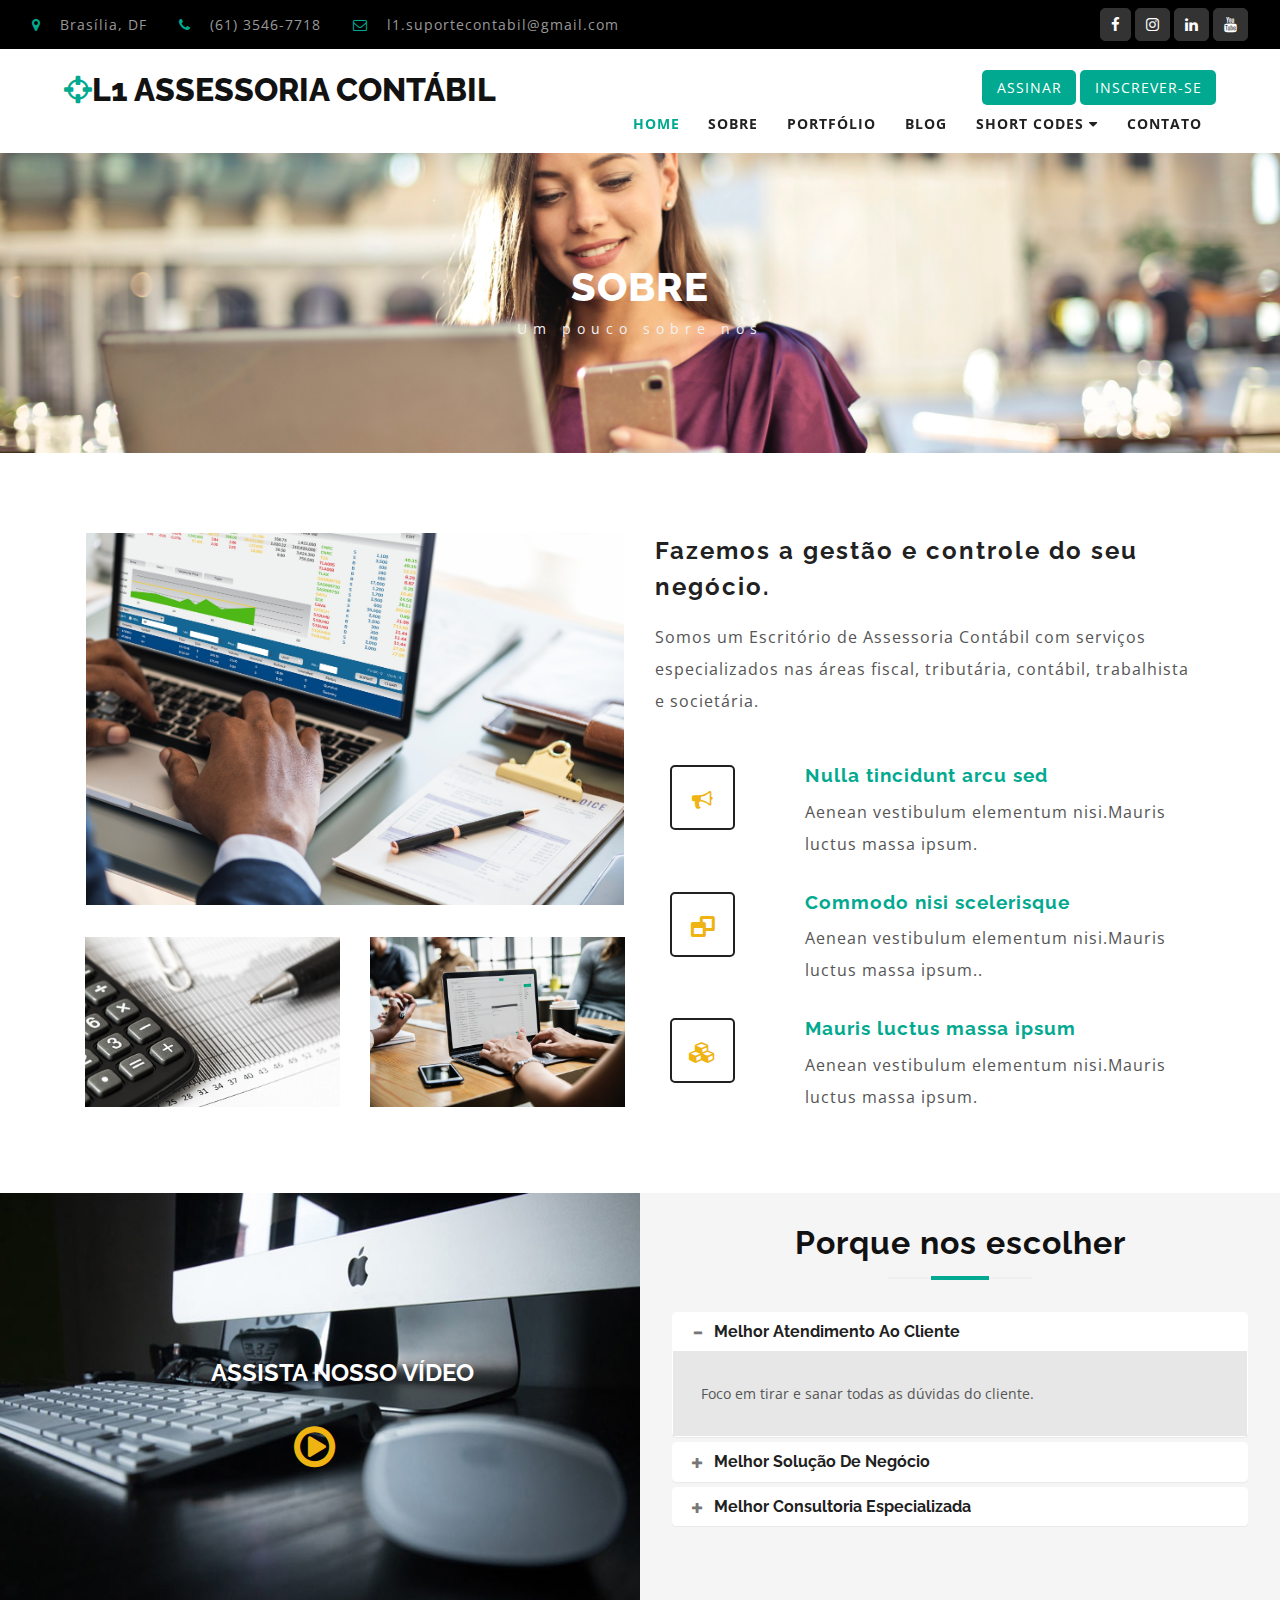
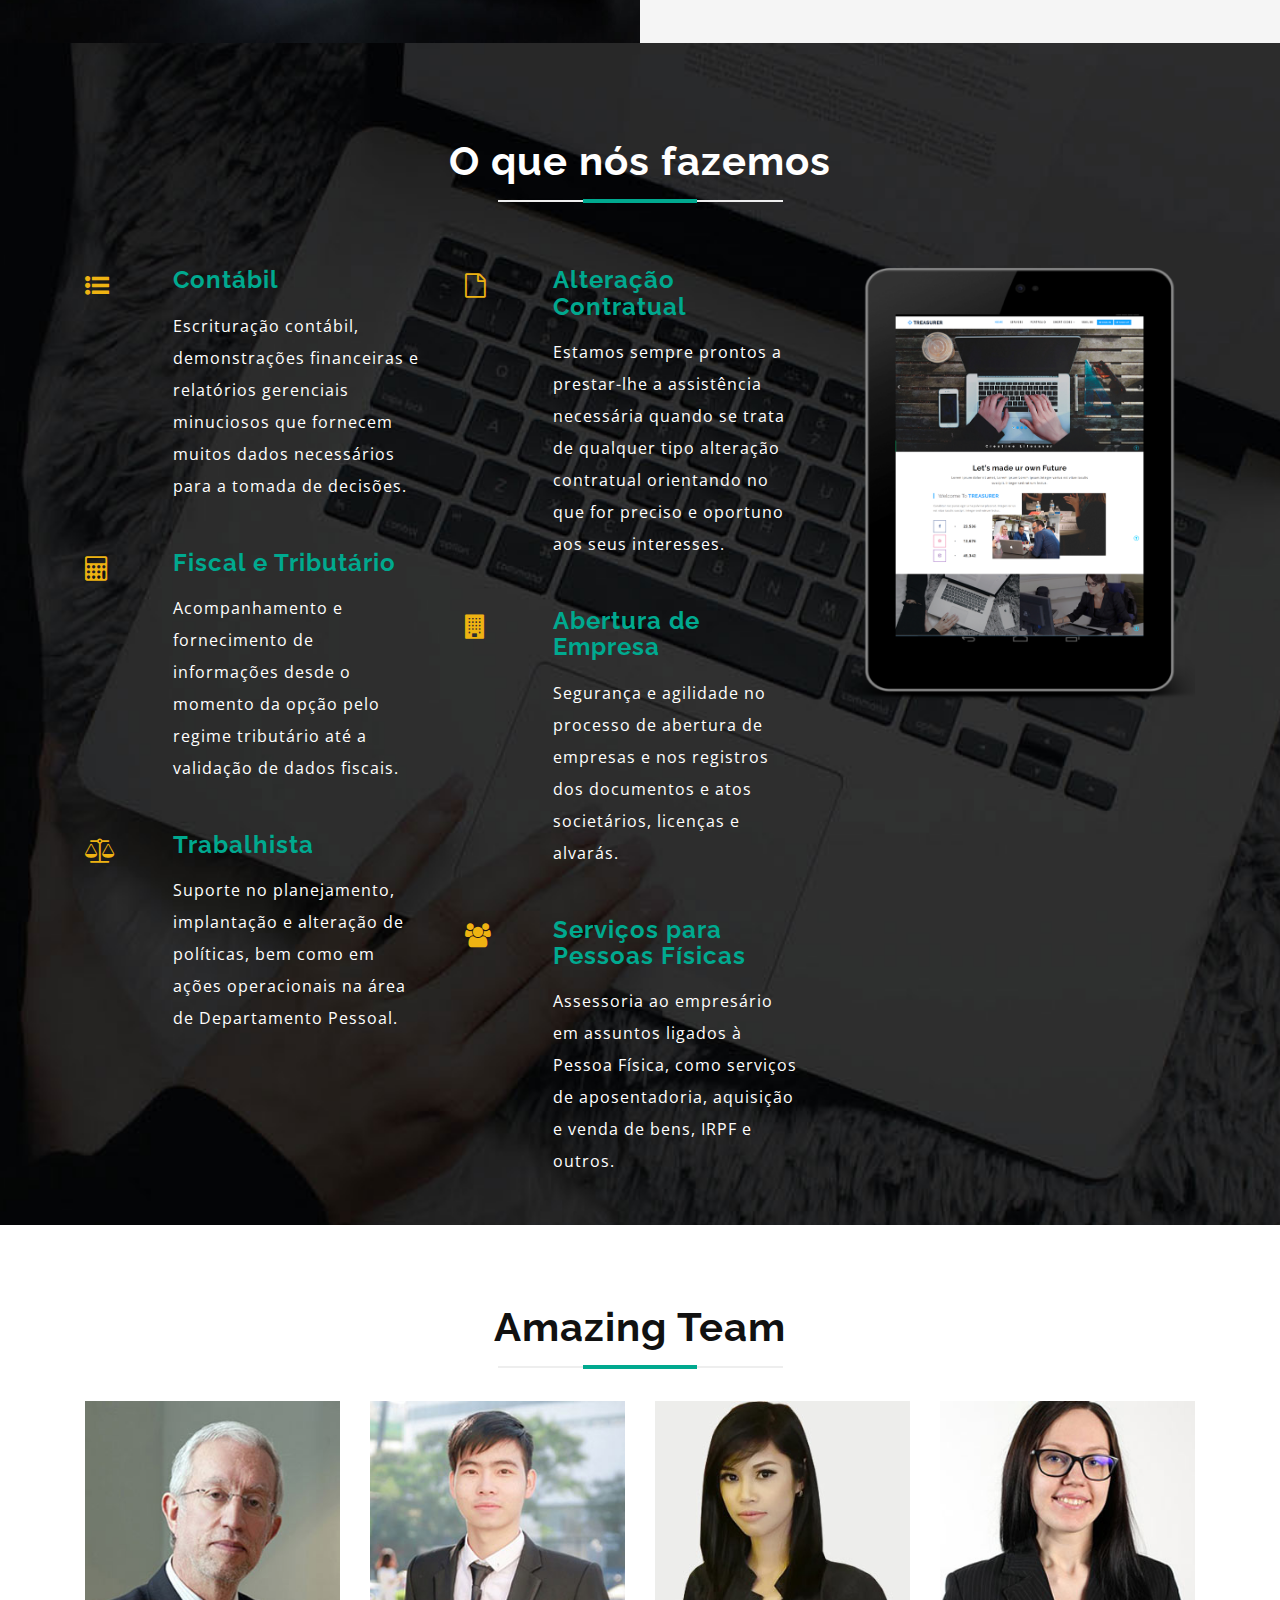
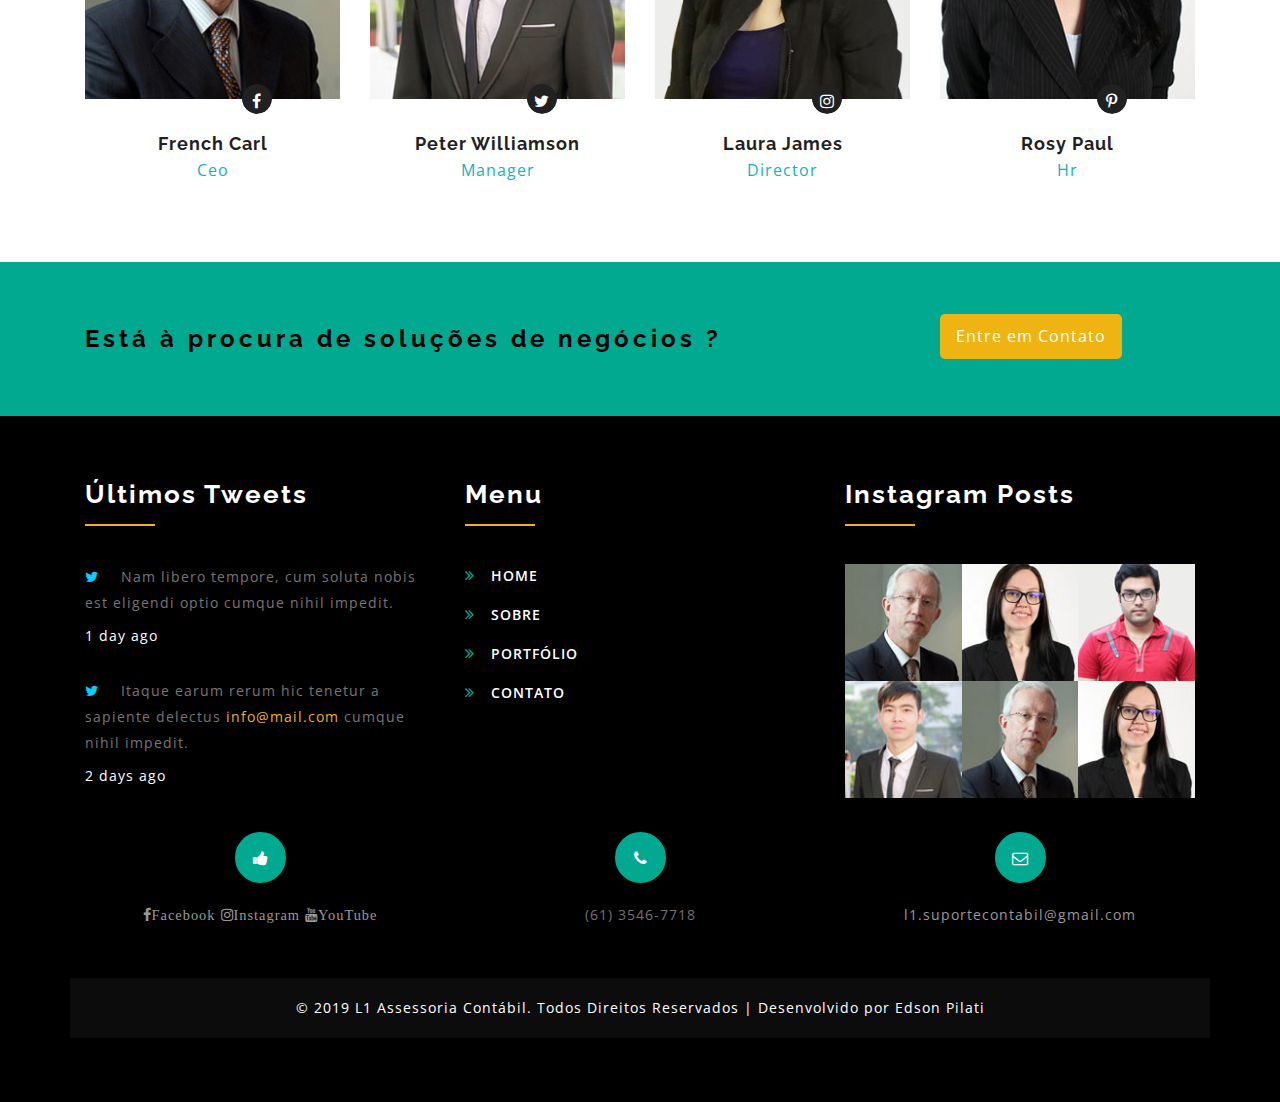
==== commit f5776fa7: "alteracoes 11/03/2019" ====
--- a/about.html
+++ b/about.html
@@ -46,13 +46,13 @@
 		<div class="container">
 			<div class="col-md-6 w3layouts_about_grid_left">
 				<div class="w3_about_grid">
-					<img src="images/4.jpg" alt=" " class="img-responsive" />
+					<img src="images/ambiente-de-trabalho-analise-analises-938963.jpg" alt=" " class="img-responsive" />
 				</div>
 				<div class="col-md-6 w3layouts_about_grid_left1">
-					<img src="images/1.jpg" alt=" " class="img-responsive" />
+					<img src="images/analises-analitico-analytics-209224.jpg" alt=" " class="img-responsive" />
 				</div>
 				<div class="col-md-6 w3layouts_about_grid_left1">
-					<img src="images/5.jpg" alt=" " class="img-responsive" />
+					<img src="images/adulto-ambiente-de-trabalho-aparelho-1061588.jpg" alt=" " class="img-responsive" />
 				</div>
 				<div class="clearfix"> </div>
 			</div>
@@ -281,7 +281,7 @@
 	 
 	<!-- menu -->
 	<!-- js -->
-	<script type="text/javascript" src="js/jquery-2.1.4.min.js"></script>
+	<script type="text/javascript" src="js/jquery-3.3.1.min.js"></script>
 	<script type="text/javascript" src="js/modernizr.custom.46884.js"></script>
 	<!-- //js -->
 	<!-- password-script -->
@@ -362,13 +362,20 @@
 	<!-- //here ends scrolling icon -->
 	<!-- /inclusão dos formulários -->
 	<script>
-			$(document).ready(function () {
-				$("div[data-includeHTML]").each(function () {
-					$(this).load($(this).attr("data-includeHTML"));
-				});
+		$(document).ready(function () {
+			$("div[data-includeHTML]").each(function () {
+				$(this).load($(this).attr("data-includeHTML"));
 			});
-		</script>
-		<!-- //inclusão dos formulários -->
+		});
+	</script>
+	<!-- //inclusão dos formulários -->
+	<script>
+		$(function(){
+			$("li.active").removeClass("active");
+			$("li:get(1)").addClass("active");
+		});
+		 
+	</script>
 </body>
 
 </html>--- a/css/style.css
+++ b/css/style.css
@@ -1358,7 +1358,7 @@
 /*-- //footer --*/
 .agile_inner_banner_info {
     text-align: center;
-    background: url(../images/banner4.jpg)no-repeat center;
+    background: url(../images/adulto-alegre-alegria-826349.jpg)no-repeat center;
     background-size: cover;
     -webkit-background-size: cover;
     -moz-background-size: cover;
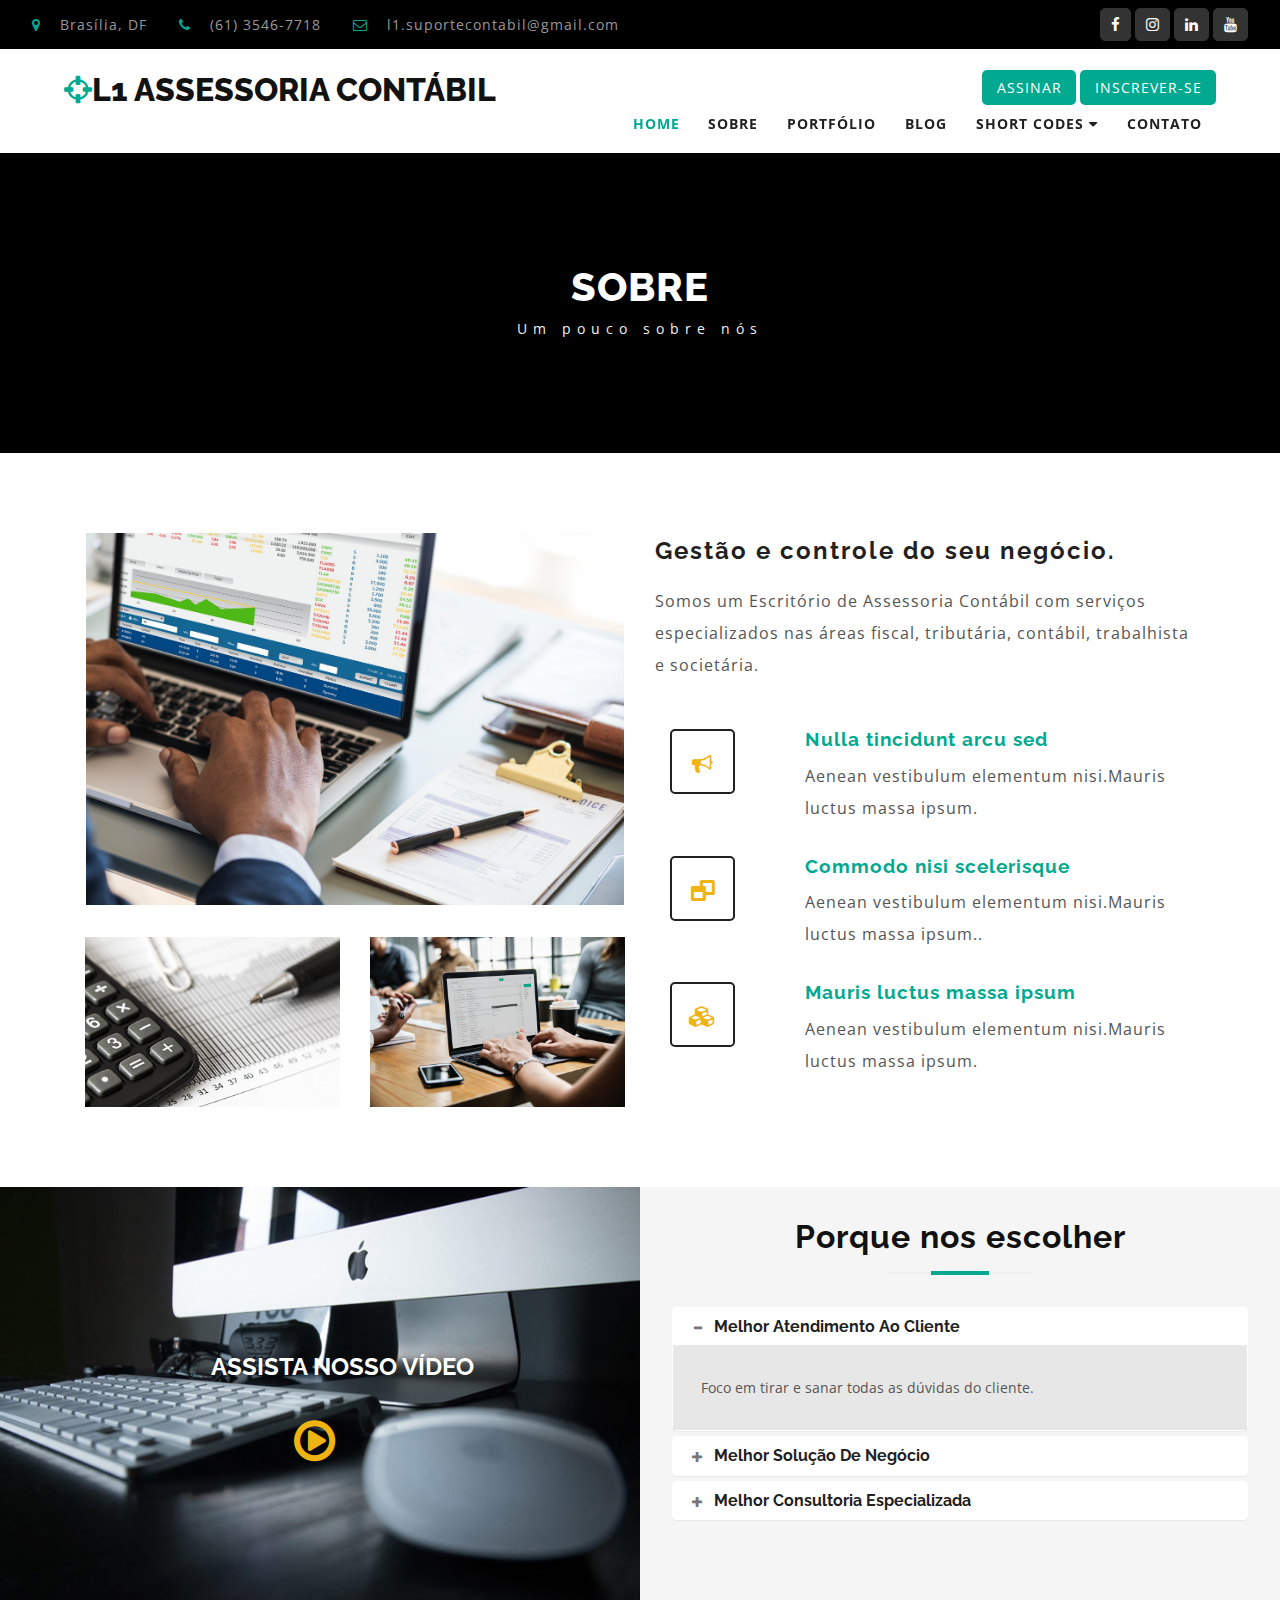
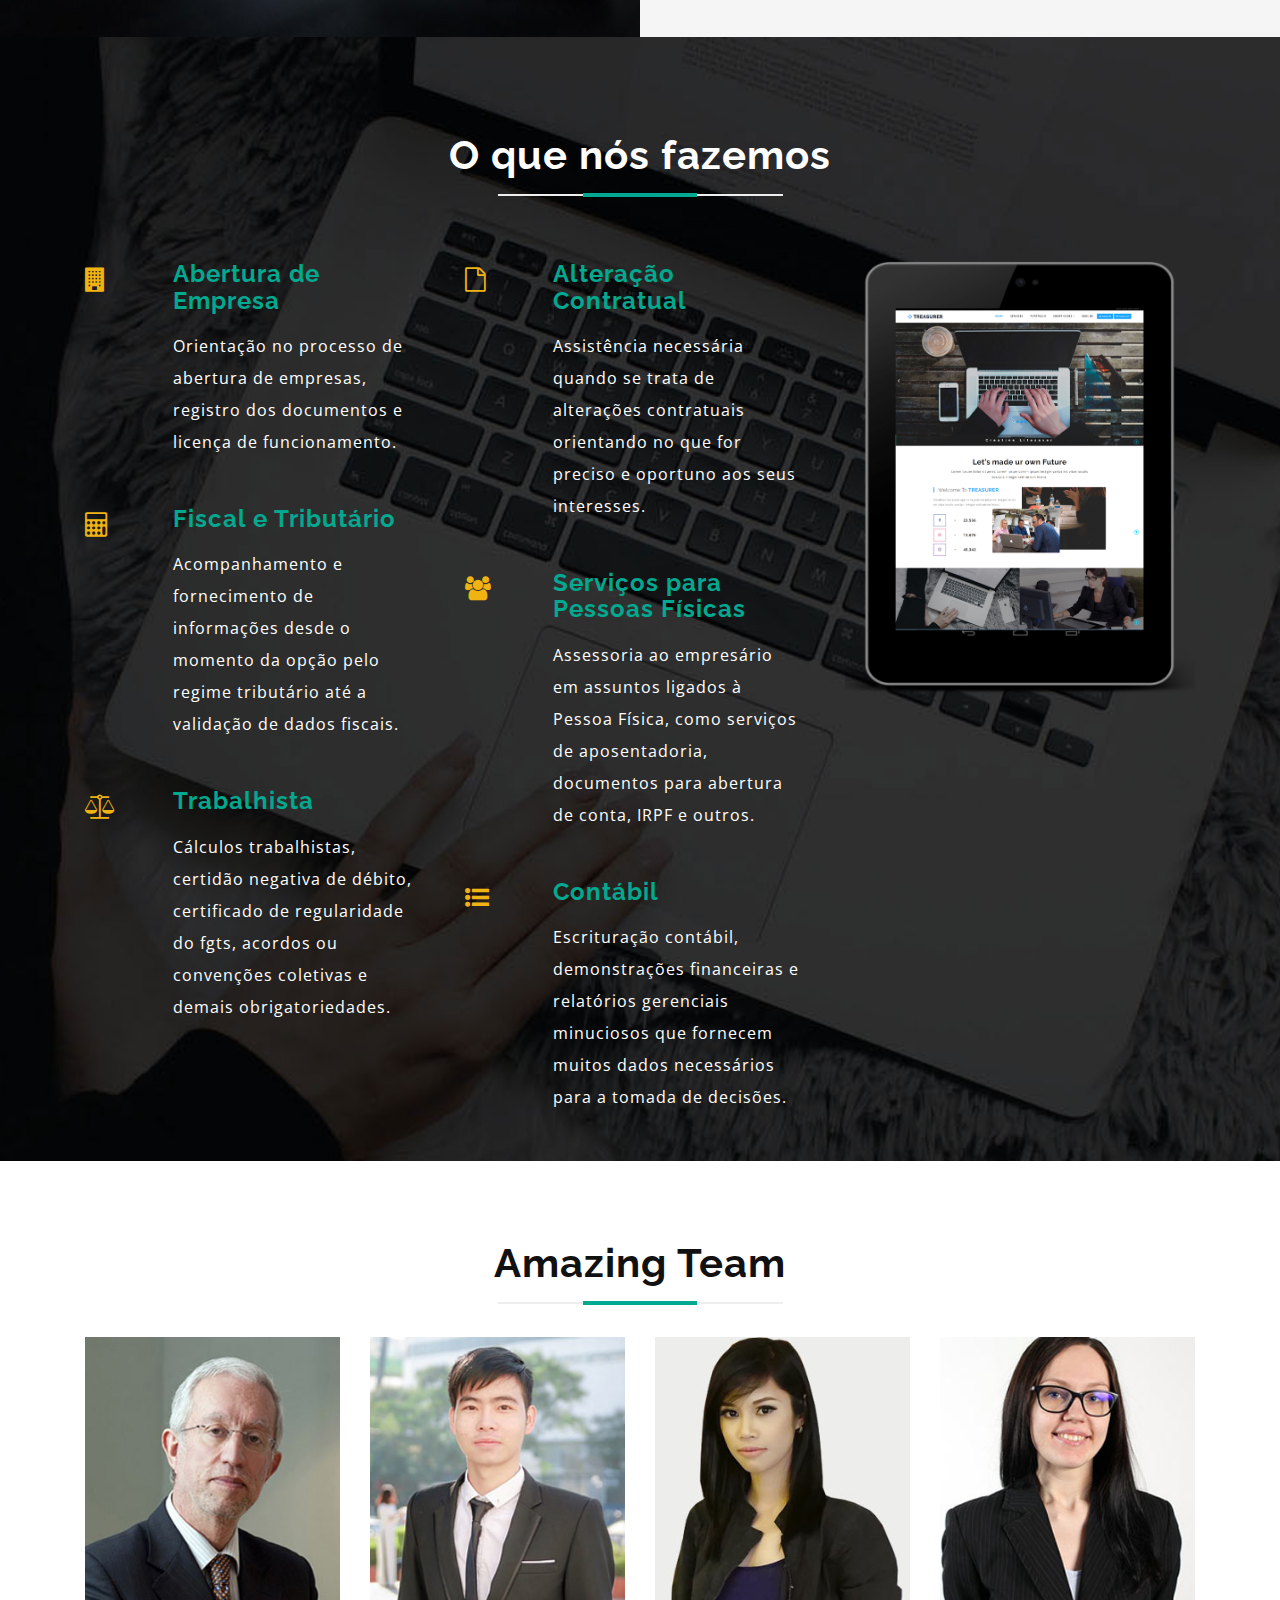
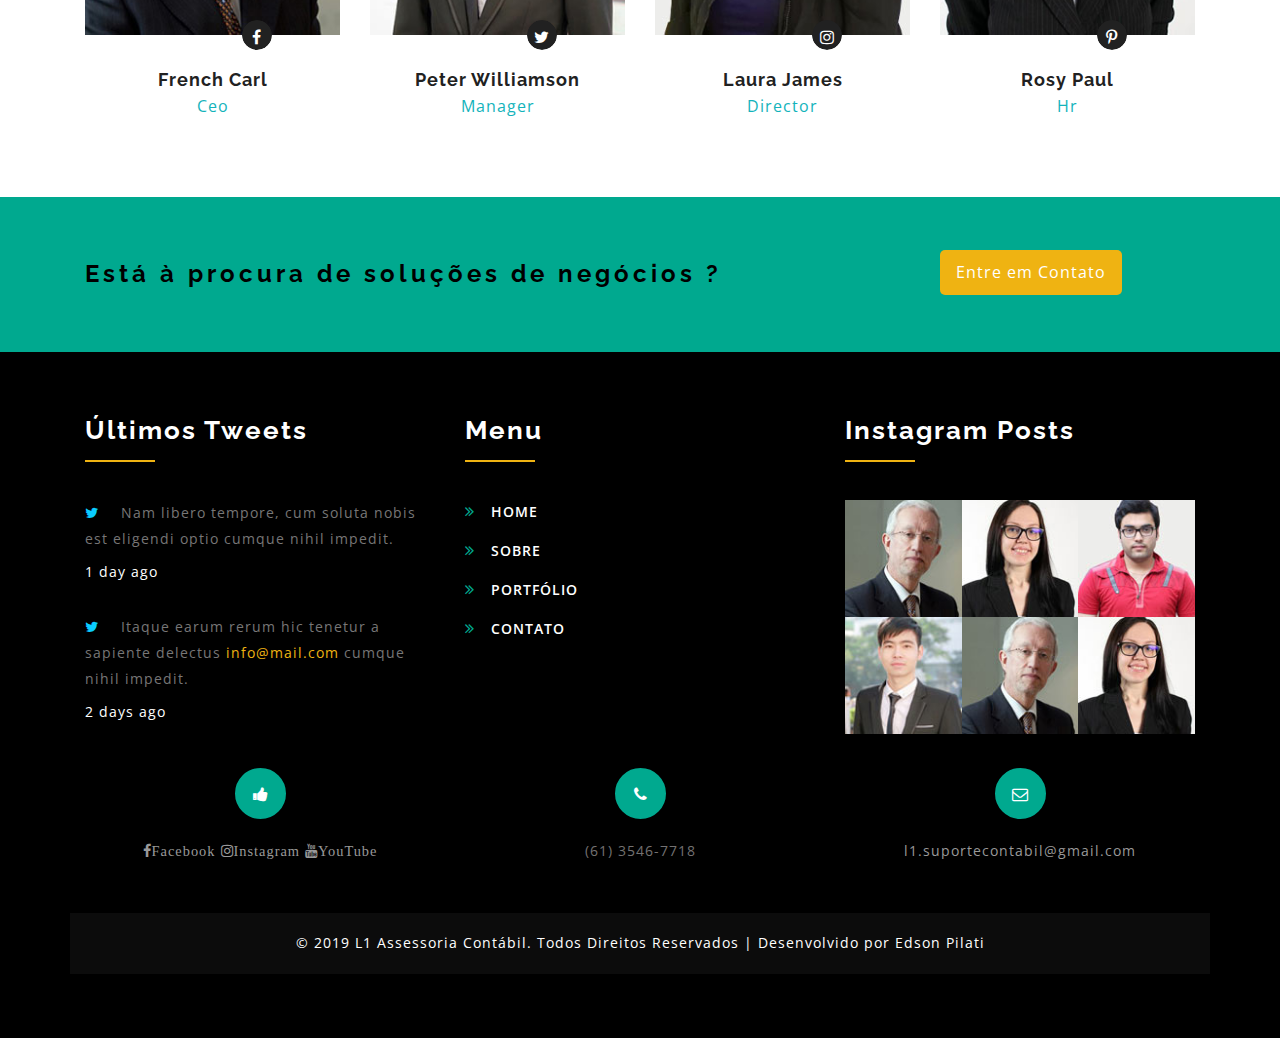
==== commit 74a5cedc: "alteracoes index e sobre" ====
--- a/about.html
+++ b/about.html
@@ -57,7 +57,7 @@
 				<div class="clearfix"> </div>
 			</div>
 			<div class="col-md-6 w3layouts_about_grid_right">
-				<h3>Fazemos a gestão e controle do seu negócio.</h3>
+				<h3>Gestão e controle do seu negócio.</h3>
 				<p class="w3_turpis_para">Somos um Escritório de Assessoria Contábil com serviços especializados nas áreas fiscal, tributária, contábil, trabalhista e societária.</p>
 				<div class="w3layouts_about_grid_right_grids">
 					<div class="w3layouts_about_grid_right_grid">
--- a/css/style.css
+++ b/css/style.css
@@ -287,6 +287,25 @@
     padding: 0.5em 2em;
     background: #000;
 }
+
+/*banner principal*/
+.banner-index{
+	max-height: 86vh; 
+	width: 90%; 
+	display: block; 
+	margin-left: auto; 
+	margin-right: auto;
+}
+
+.col-container {
+	display: flex;
+	width: 100%;
+	height: 100vh;
+  }
+.col {
+	flex: 1;
+}
+
 /*-- //nav --*/
 	@media (max-width: 767px){
 	.navbar-brand {
@@ -687,10 +706,10 @@
     position: relative;
 }
 h5.grow {
-    position: absolute;
-    text-align: center;
-    left: 31%;
-    top: 47%;
+    position: absolute; 
+  	top: 50%;
+  	left: 50%;
+  	transform: translate(-50%, -50%);
     font-size: 1.8em;
     color: #fff;
     letter-spacing: 1px;
@@ -1358,8 +1377,11 @@
 /*-- //footer --*/
 .agile_inner_banner_info {
     text-align: center;
-    background: url(../images/adulto-alegre-alegria-826349.jpg)no-repeat center;
-    background-size: cover;
+	/* background: url(../images/png_logomark@2x.png); */
+	/* background-image: url(../images/png_logomark@2x.png); */
+	background-color: #000;
+	/* background-size: cover; */
+	/* background-size: 50%; */
     -webkit-background-size: cover;
     -moz-background-size: cover;
     -o-background-size: cover;
@@ -1672,6 +1694,7 @@
 		margin:0 !important;
 	}
 }
+
 /*-- //icons --*/
 /*--Typography--*/
 .well {
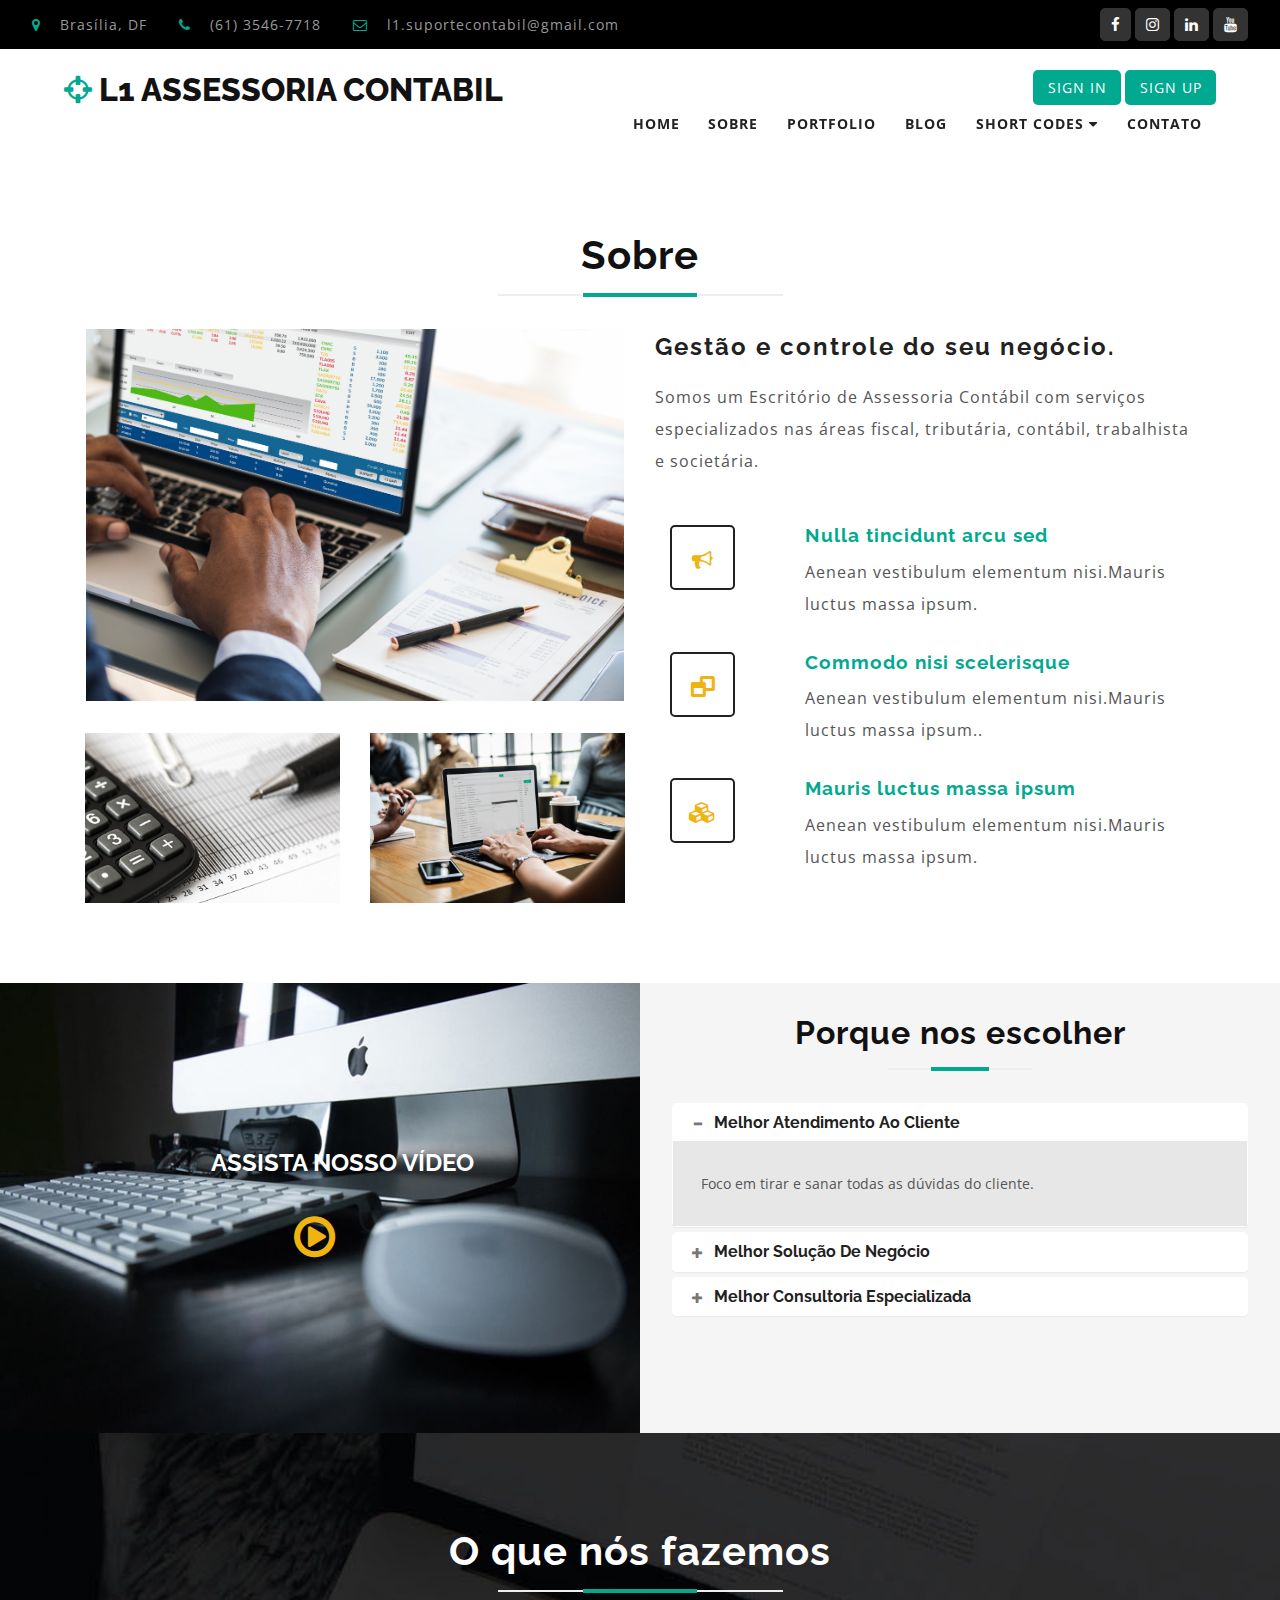
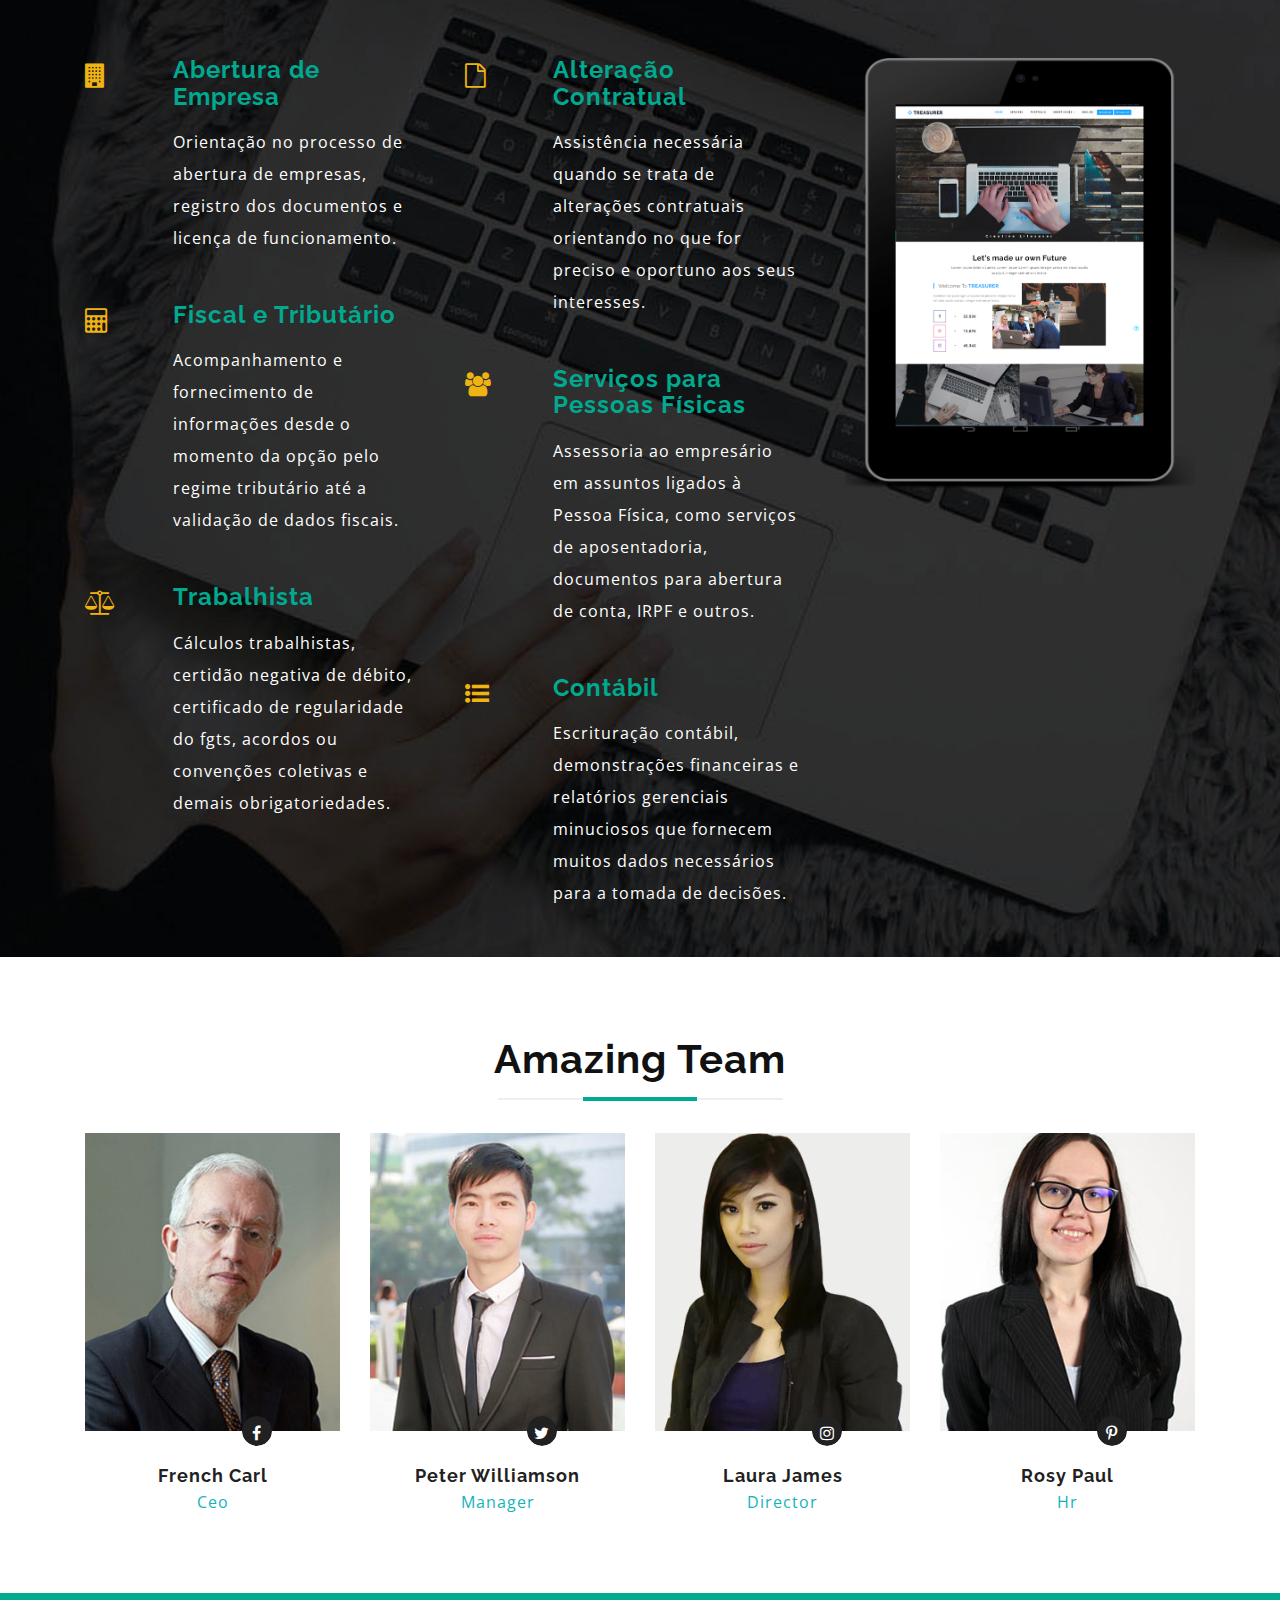
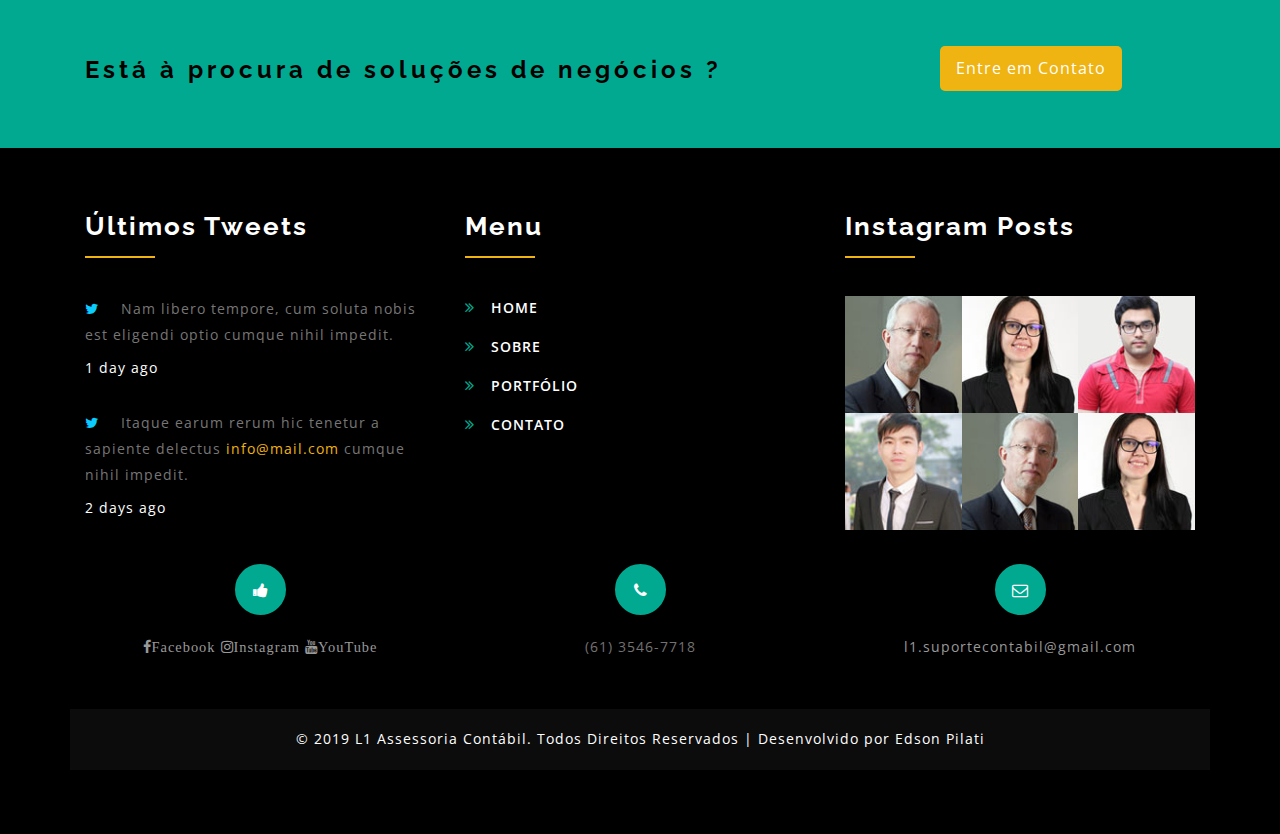
==== commit 0e33e56e: "alteracoes header" ====
--- a/about.html
+++ b/about.html
@@ -26,7 +26,7 @@
 		href='//fonts.googleapis.com/css?family=Open+Sans:400,300,300italic,400italic,600,600italic,700,700italic,800,800italic'
 		rel='stylesheet' type='text/css'>
 	<link href="//fonts.googleapis.com/css?family=Raleway:100i,200,200i,300,400,500,500i,600,700,700i,800,800i"
-		rel="stylesheet">
+		rel="stylesheet"> 
 
 </head>
 
@@ -36,13 +36,19 @@
 	<!-- //header --> 
 
 	<!-- /agile_inner_banner_info -->
-	<div class="agile_inner_banner_info">
+	<!-- <div class="agile_inner_banner_info">
 		<h2>Sobre </h2>
 		<p>Um pouco sobre nós</p>
-	</div>
+	</div> -->
 	<!-- //agile_inner_banner_info -->
 	<!-- about -->
 	<div class="services">
+			<div class="container">	
+				<h3 class="tittle_agile_w3">Sobre</h3>
+				<div class="heading-underline">
+					<div class="h-u1"></div><div class="h-u2"></div><div class="h-u3"></div><div class="clearfix"></div>
+				</div>
+			</div>
 		<div class="container">
 			<div class="col-md-6 w3layouts_about_grid_left">
 				<div class="w3_about_grid">
--- a/css/style.css
+++ b/css/style.css
@@ -1377,11 +1377,10 @@
 /*-- //footer --*/
 .agile_inner_banner_info {
     text-align: center;
-	/* background: url(../images/png_logomark@2x.png); */
+	background: url(../images/abajur-ambiente-de-trabalho-aparelhos-273238.jpg); 
 	/* background-image: url(../images/png_logomark@2x.png); */
-	background-color: #000;
-	/* background-size: cover; */
-	/* background-size: 50%; */
+	/* background-color: #000; */
+	 background-size: unset; 
     -webkit-background-size: cover;
     -moz-background-size: cover;
     -o-background-size: cover;
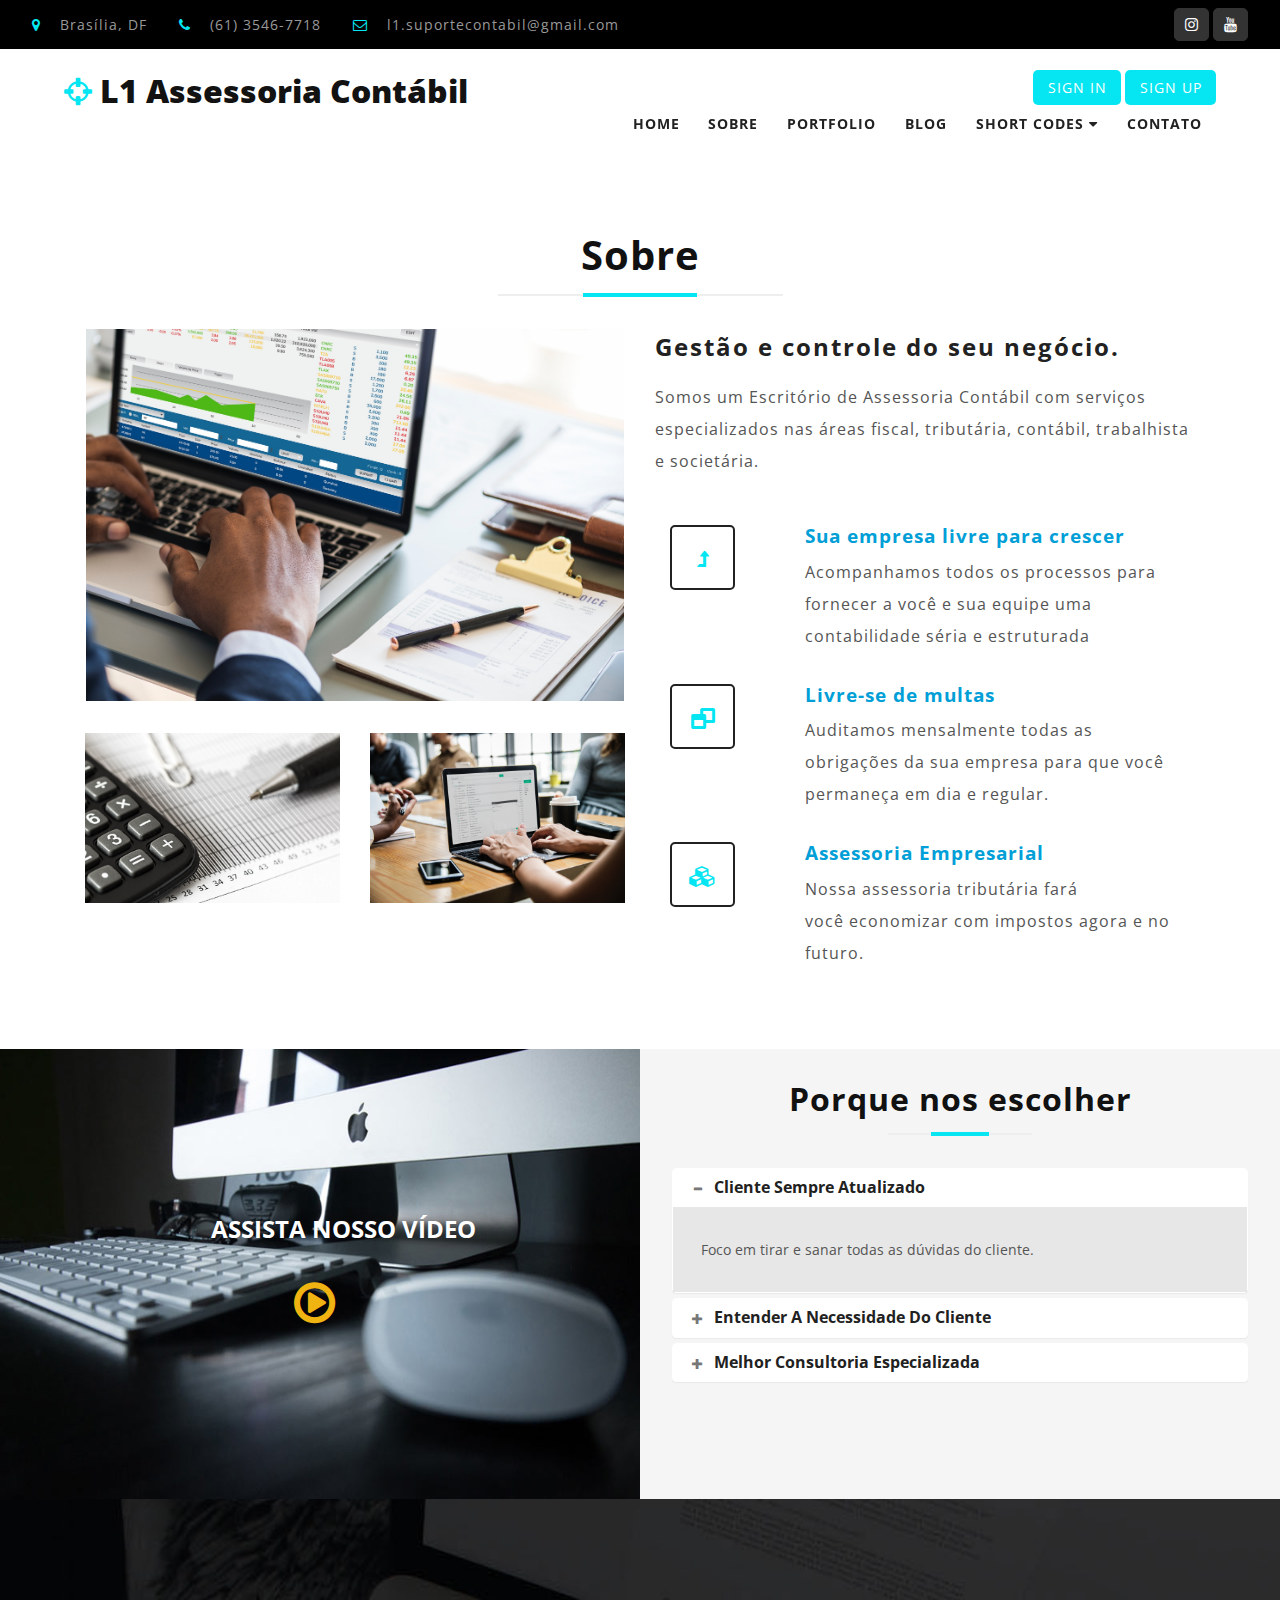
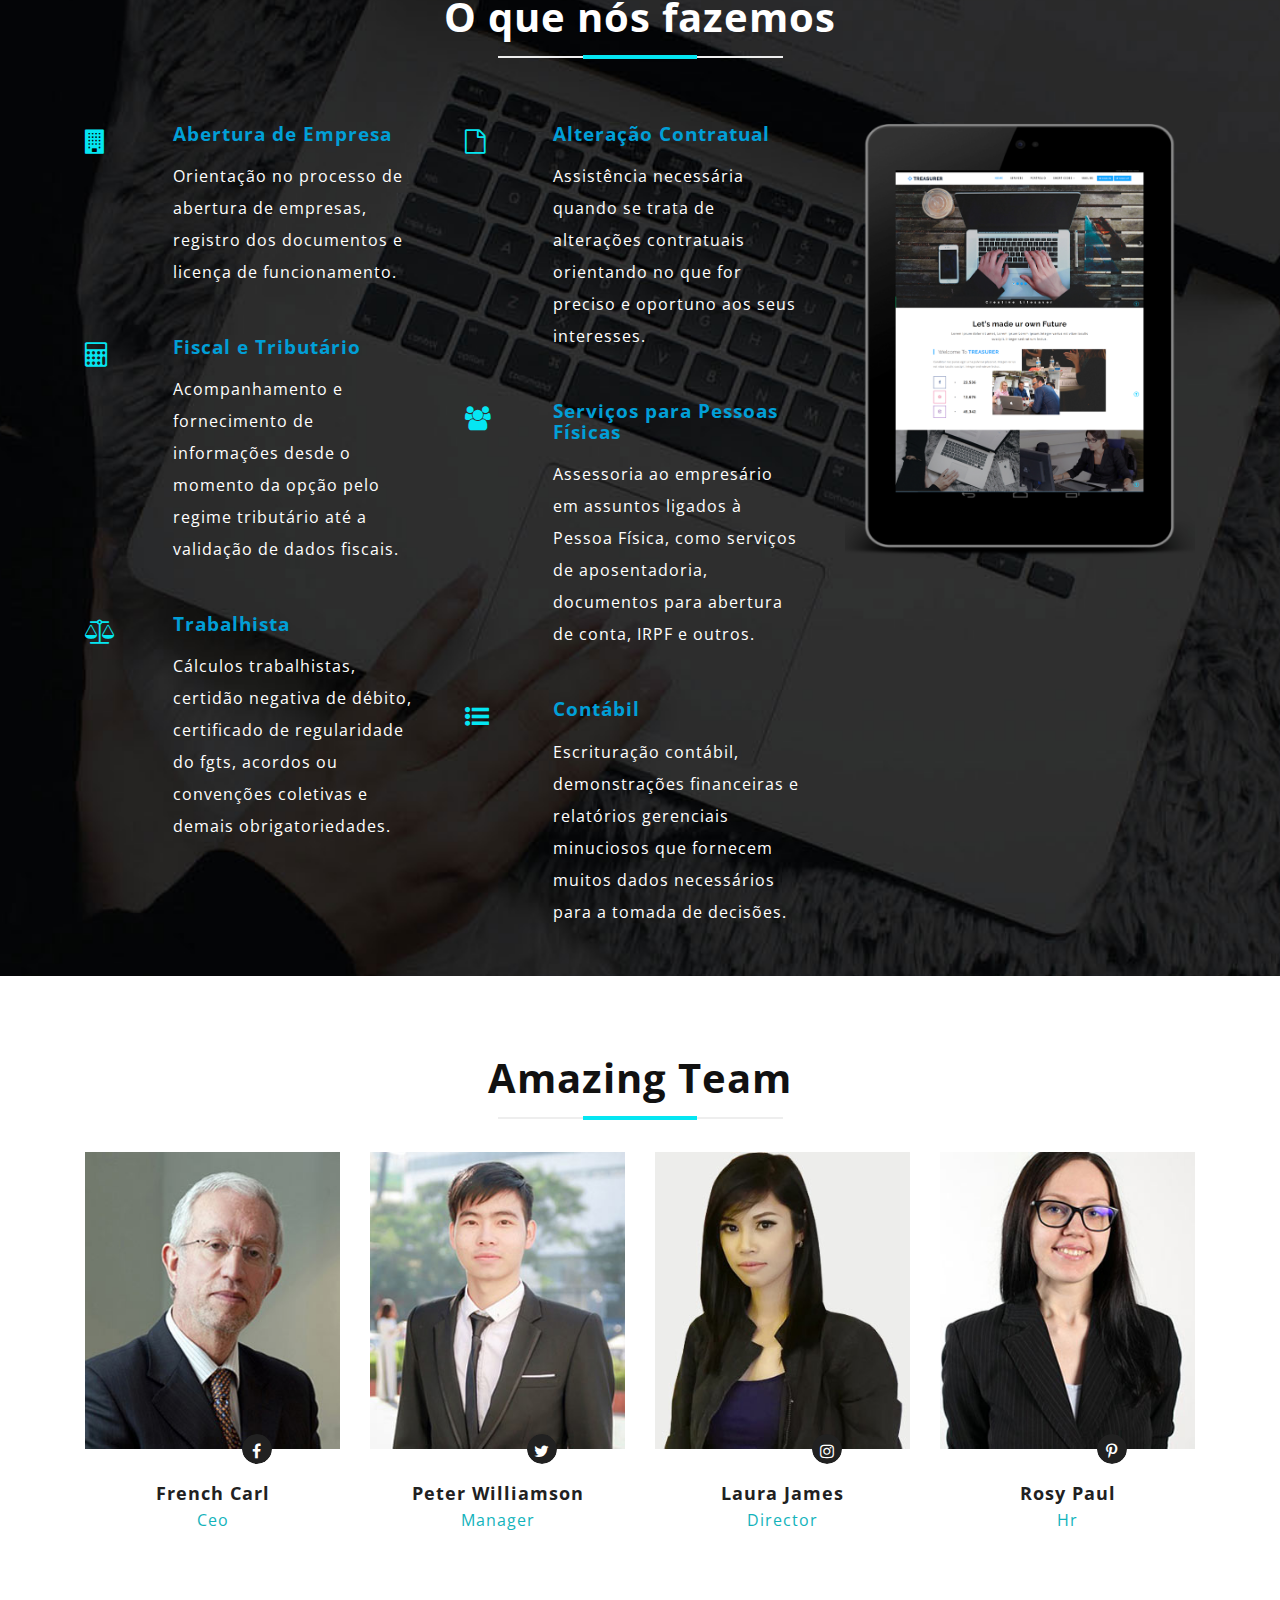
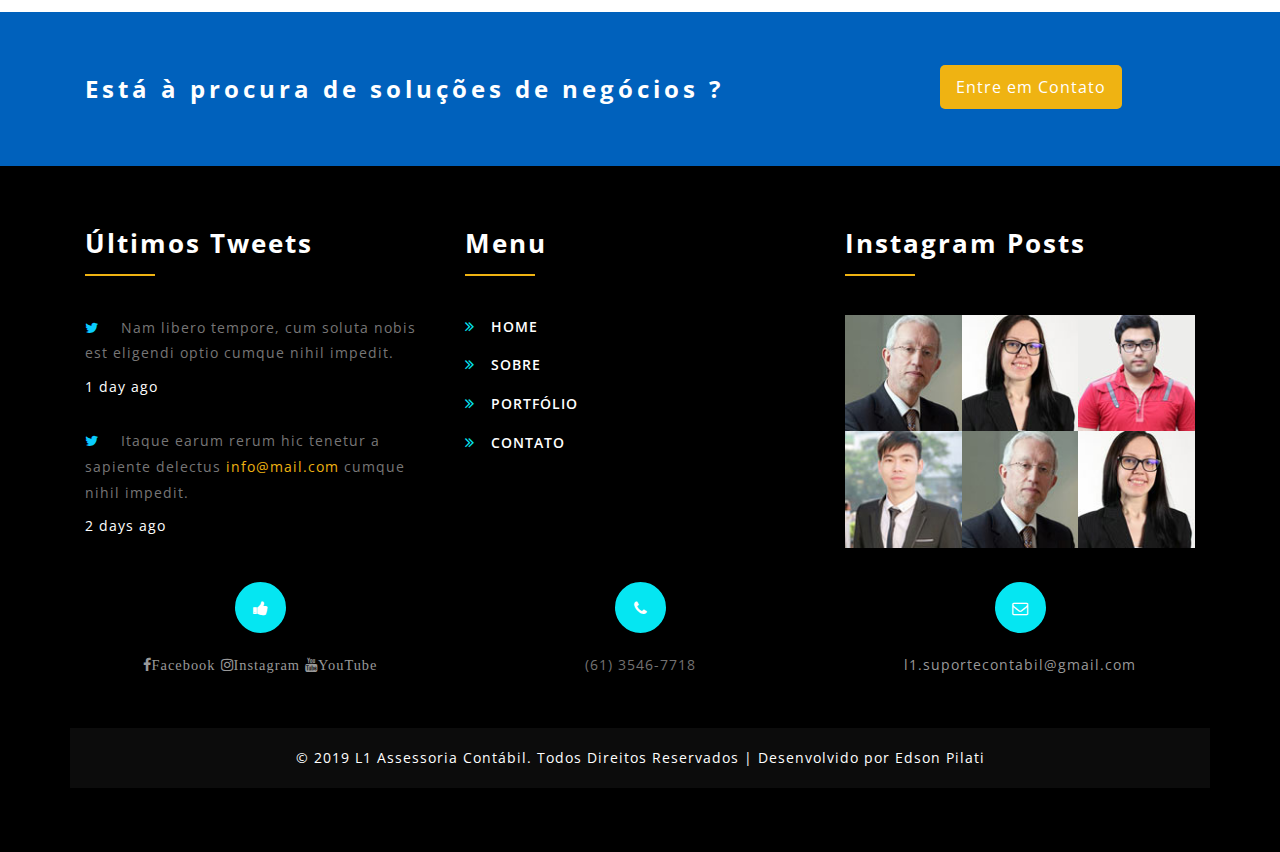
==== commit fd79b34f: "alteracoes estilo css" ====
--- a/about.html
+++ b/about.html
@@ -69,12 +69,13 @@
 					<div class="w3layouts_about_grid_right_grid">
 						<div class="col-xs-3 w3layouts_about_grid_right_grid1l">
 							<div class="w3layouts_about_grid_right_grid1l_1">
-								<i class="fa fa-bullhorn" aria-hidden="true"></i>
+								<i class="fa fa-level-up" aria-hidden="true"></i>
 							</div>
 						</div>
 						<div class="col-xs-9 w3layouts_about_grid_right_grid1r">
-							<h4>Nulla tincidunt arcu sed</h4>
-							<p>Aenean vestibulum elementum nisi.Mauris luctus massa ipsum.</p>
+							<h4>Sua empresa livre para crescer</h4>
+							<p>Acompanhamos todos os processos para fornecer a você e sua equipe uma contabilidade
+								séria e estruturada</p>
 						</div>
 						<div class="clearfix"> </div>
 					</div>
@@ -85,8 +86,8 @@
 							</div>
 						</div>
 						<div class="col-xs-9 w3layouts_about_grid_right_grid1r">
-							<h4>Commodo nisi scelerisque</h4>
-							<p>Aenean vestibulum elementum nisi.Mauris luctus massa ipsum..</p>
+							<h4>Livre-se de multas</h4>
+							<p>Auditamos mensalmente todas as obrigações da sua empresa para que você permaneça em dia e regular.</p>
 						</div>
 						<div class="clearfix"> </div>
 					</div>
@@ -97,8 +98,8 @@
 							</div>
 						</div>
 						<div class="col-xs-9 w3layouts_about_grid_right_grid1r">
-							<h4>Mauris luctus massa ipsum</h4>
-							<p>Aenean vestibulum elementum nisi.Mauris luctus massa ipsum.</p>
+							<h4>Assessoria Empresarial</h4>
+							<p>Nossa assessoria tributária fará você economizar com impostos agora e no futuro.</p>
 						</div>
 						<div class="clearfix"> </div>
 					</div>
@@ -134,7 +135,7 @@
 							<a class="pa_italic" role="button" data-toggle="collapse" data-parent="#accordion" href="#collapseOne"
 								aria-expanded="true" aria-controls="collapseOne">
 								<span class="glyphicon glyphicon-plus" aria-hidden="true"></span><i class="glyphicon glyphicon-minus"
-									aria-hidden="true"></i>Melhor Atendimento ao Cliente
+									aria-hidden="true"></i>Cliente sempre atualizado
 							</a>
 						</h4>
 					</div>
@@ -150,7 +151,7 @@
 							<a class="pa_italic collapsed" role="button" data-toggle="collapse" data-parent="#accordion"
 								href="#collapseTwo" aria-expanded="false" aria-controls="collapseTwo">
 								<span class="glyphicon glyphicon-plus" aria-hidden="true"></span><i class="glyphicon glyphicon-minus"
-									aria-hidden="true"></i>Melhor Solução de Negócio
+									aria-hidden="true"></i>Entender a necessidade do cliente
 							</a>
 						</h4>
 					</div>
--- a/css/style.css
+++ b/css/style.css
@@ -6,7 +6,7 @@
 --*/
 html, body{
     font-size: 100%;
-	font-family: 'Open Sans', sans-serif;
+	font-family: Roboto, 'Open Sans', 'Helvetica Neue', sans-serif;
 	background:#ffffff;
 	margin: 0;
 }
@@ -16,7 +16,7 @@
 	letter-spacing:1px;
 }
 h1,h2,h3,h4,h5,h6{
-    font-family: 'Raleway', sans-serif;
+    font-family: Roboto, 'Open Sans', 'Helvetica Neue', sans-serif;
 	margin:0;
 	font-weight: 700;
 } 
@@ -54,14 +54,14 @@
 }
 .w3l_header_left ul li i {
     padding-right: 1em;
-    color: #00a98f;
+    color: #05E6F2;
 }
 .w3l_header_left ul li a{
 	color:#999;
 	text-decoration:none;
 }
 .w3l_header_left ul li a:hover{
-	color:#00a98f;
+	color:#05E6F2;
 }
 .w3l_header_right{
 	float: right;
@@ -129,11 +129,11 @@
     margin-right: 0;
 }
 .navbar-default .navbar-nav > .active > a, .navbar-default .navbar-nav > .active > a:hover, .navbar-default .navbar-nav > .active > a:focus {
-    color:#00a98f;
+    color:#05E6F2;
     background:none;
 }
 .navbar-default .navbar-nav > .active > a:before{
-	background: #00a98f;
+	background: #05E6F2;
 	transform: translateX(0);
 	-webkit-transform: translateX(0);
 	-moz-transform: translateX(0);
@@ -151,10 +151,10 @@
     text-transform: uppercase;
 }
 .navbar-default .navbar-nav > li > a:hover{
-    color:#00a98f;
+    color:#05E6F2;
 }
 .navbar-default .navbar-nav > li > a:focus {
-    color: #00a98f;
+    color: #05E6F2;
 	outline:none;
 }
 nav.navbar.navbar-default {
@@ -176,8 +176,7 @@
     color: #131212;
     padding: 0;
     font-size: 0.9em;
-    font-weight: 800;
-    text-transform: uppercase;
+    font-weight: 800; 
     line-height: 50px;
 }
 .navbar-default .navbar-brand:hover, .navbar-default .navbar-brand:focus {
@@ -185,7 +184,7 @@
     background-color: transparent;
 }
 a.navbar-brand i{
-	color:#00a98f;
+	color:#05E6F2;
 }
 .navbar-default .navbar-brand {
     color: #131212;
@@ -208,7 +207,7 @@
 .agile_short_dropdown > li > a:hover{
     color: #fff;
     text-decoration: none;
-    background-color:#00a98f;
+    background-color:#05E6F2;
 }
 ul.nav.navbar-nav {
     margin-top: 15px;
@@ -234,7 +233,7 @@
   left: 50%;
   right: 50%;
   bottom: 0;
-    background: #00a98f;
+    background: #05E6F2;
   height: 4px;
   -webkit-transition-property: left, right;
   transition-property: left, right;
@@ -252,7 +251,7 @@
       font-size: .3em;
     color: #fff;
     letter-spacing: 4px;
-    background: #00a98f;
+    background: #05E6F2;
     padding: 4px 10px;
     vertical-align: top;
     font-weight: 100;
@@ -262,7 +261,7 @@
 
 }
 ul.agile_forms li a {
-    background: #00a98f;
+    background: #05E6F2;
     color: #fff;
     font-size: 0.9em;
     padding: 8px 1em;
@@ -341,7 +340,7 @@
 		width: 91%;
 	}
 	.navbar-default .navbar-toggle:hover, .navbar-default .navbar-toggle:focus {
-		background: #00a98f;
+		background: #05E6F2;
 	}
 	.navbar-default .navbar-toggle .icon-bar {
 		background-color: #fff;
@@ -368,7 +367,7 @@
 		margin: 6px 0;
 	}
 	.navbar-nav .open .dropdown-menu {
-		background-color: #00a98f;
+		background-color: #05E6F2;
 		padding:10px 0;
 	}
 	.navbar-default .navbar-nav .open .dropdown-menu > li > a {
@@ -489,7 +488,7 @@
     color: #FFFFFF;
 	text-transform:uppercase;
     cursor: pointer;
-    background: #00a98f;
+    background: #05E6F2;
     box-shadow: 0px 2px 1px rgba(28, 28, 29, 0.42);
 	
 }
@@ -603,10 +602,10 @@
     text-transform: capitalize;
     font-weight: 300;
     padding-left: 0.8em;
-    border-left: 5px solid #00a98f;
+    border-left: 5px solid #05E6F2;
 }
 .agileits_banner_bottom_left h3 span{
-    color: #00a98f;
+    color: #05E6F2;
     text-transform: uppercase;
     font-weight: 700;
     letter-spacing: 1px;
@@ -731,7 +730,7 @@
     width: 40%;
     float: left;
     height: 4px;
-    background-color: #00a98f;
+    background-color: #05E6F2;
 }
 h3.tittle_agile_w3,.agile_inner_banner_info h2 {
     font-size: 3em;
@@ -799,8 +798,8 @@
 	margin:0 auto;
 }
 .agile-why-text h4{
-    font-size: 1.5em;
-    color: #00a98f;
+    font-size: 1.2em;
+    color: #019FD7;
     letter-spacing: 1px;
     font-weight: 700;
 }
@@ -820,7 +819,7 @@
 }
 .wthree_agile_us  i{
 	font-size: 1.5em;
-	color:#efb312;
+	color:#05E6F2;
 	line-height:1.5em;
 }
 .agile-why-text.two {
@@ -899,7 +898,7 @@
     font-size: 0.9em;
     color: #fff;
     padding: 0.6em 1.2em;
-    background: #00a98f;
+    background: #05E6F2;
     letter-spacing: 1px;
     display: inline-block;
 	    border-radius: 5px;
@@ -997,7 +996,7 @@
     margin: 2em 0;
 }
 .w3layouts_newsletter_right input[type="submit"]:hover{
-	    background: #00a98f;
+	    background: #05E6F2;
 }
 /*-- //News --*/
 .skills_img_agile h4 {
@@ -1235,11 +1234,11 @@
 	-ms-border-radius: 5px;
 }
 .w3layouts_bottom {
-    background: #00a98f;
+    background: #0061BC;
     padding: 4em 0;
 }
 .w3layouts_getin_info h3 {
-    color: #000;
+    color: #fff;
     letter-spacing: 4px;
     font-size: 1.5em;
 }
@@ -1297,7 +1296,7 @@
 	text-transform:uppercase;
 }
 .agileits_w3layouts_footer_grid_list li i{ 
-    color: #00a98f;
+    color: #05E6F2;
     padding-right: 1em;
 }
 .agileits_w3layouts_footer_grid_list li a{
@@ -1326,7 +1325,7 @@
     height: 55px;
     border-radius: 50px;
     text-align: center;
-    background: #00a98f;
+    background: #05E6F2;
     border: 2px solid #000;
     margin: 0 auto 1em;
 }
@@ -1432,7 +1431,7 @@
 body .bar_group__bar.thin {
     width: 0%;
     height: 20px;
-    background: #00a98f;
+    background: #05E6F2;
     margin-bottom: 20px;
     -webkit-transition: width 1s;
     transition: width 1s;
@@ -1994,12 +1993,12 @@
 }
 .w3layouts_about_grid_right_grid1l_1 i{
     font-size: 1.3em;
-    color: #efb312;
+    color: #05E6F2;
     line-height: 3.2em;
 }
 .w3layouts_about_grid_right_grid1r h4{
     font-size: 1.2em;
-    color: #00a98f;
+    color: #019FD7;
     margin-bottom: .5em;
     font-weight: 700;
     letter-spacing: 1px;
@@ -2250,13 +2249,13 @@
 	position: absolute;
 	top: -200%;
 	left: 0;
-	color: #00a98f;
+	color: #05E6F2;
 	font-weight: 800;
 }
 
 .input__field--chisato:focus,
 .input--filled .input__field--chisato {
-	border-color: #00a98f;
+	border-color: #05E6F2;
 }
 
 .input__field--chisato:focus + .input__label--chisato,
@@ -2342,7 +2341,7 @@
     letter-spacing: 1px;
 }
 .agileinfo_mail_grids textarea:focus {
-    border-color:#00a98f;
+    border-color:#05E6F2;
 }
 .agileinfo_mail_grids input[type="submit"] {
     outline: none;
@@ -2362,7 +2361,7 @@
     -ms-border-radius: 5px;
 }
 .agileinfo_mail_grids input[type="submit"]:hover{
-background: #00a98f;
+background: #05E6F2;
 }
 /*-- //contact --*/
 /*-- social-icons --*/
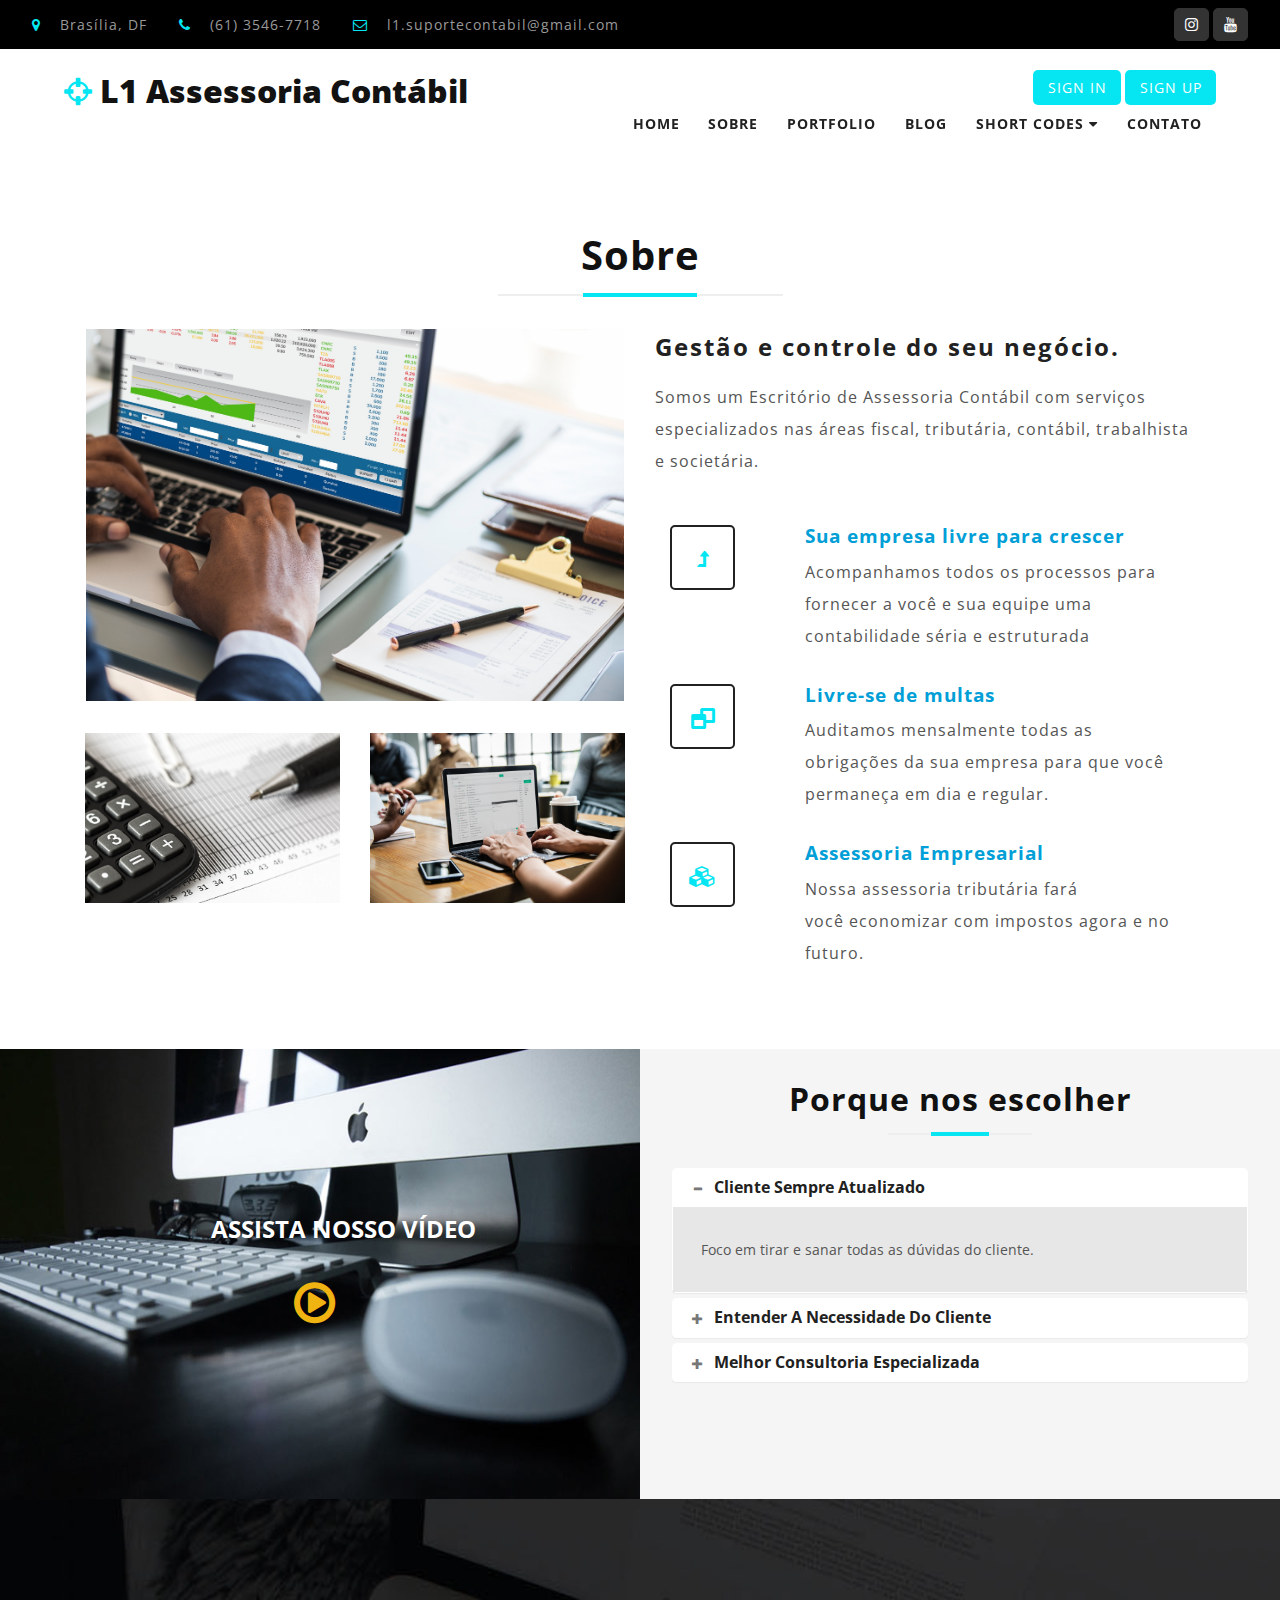
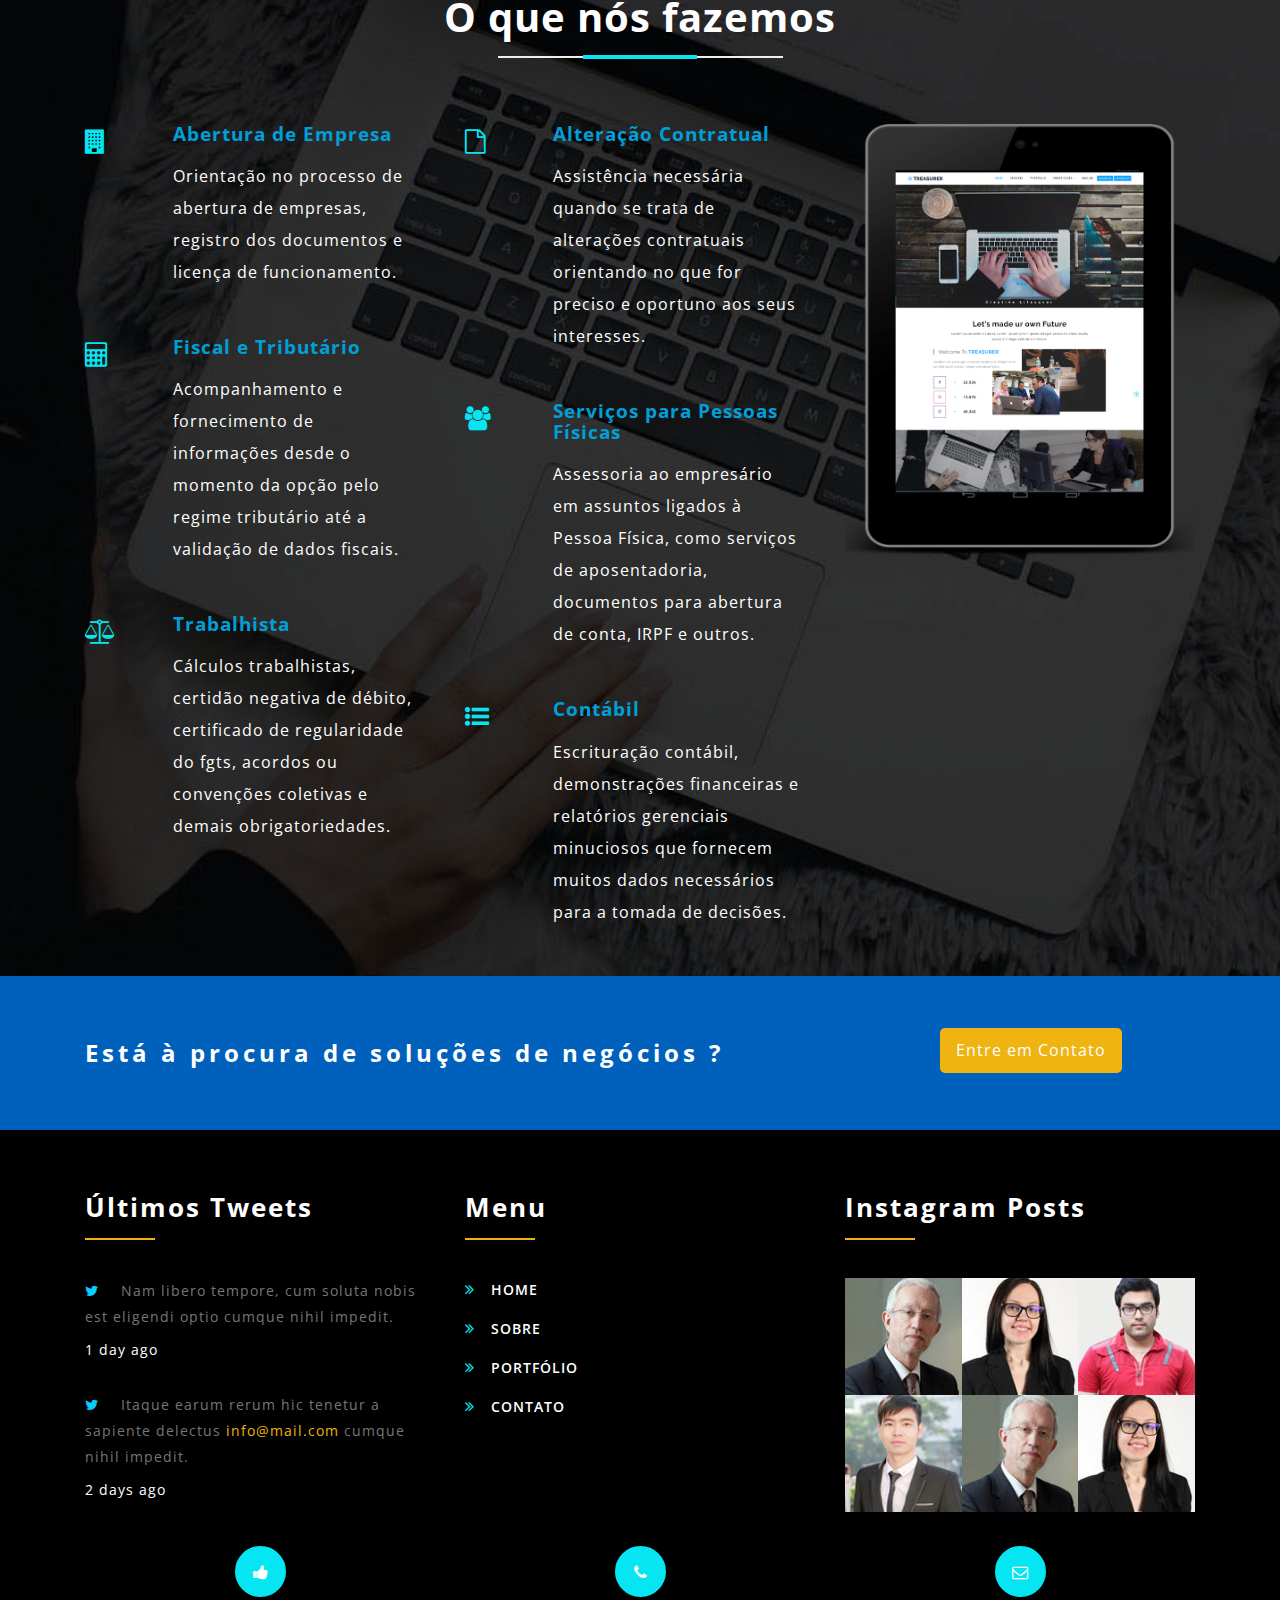
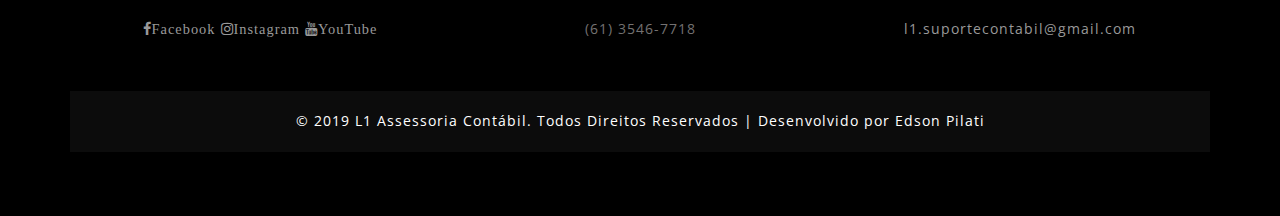
==== commit 6254cdbb: "alteracao portifolio" ====
--- a/about.html
+++ b/about.html
@@ -189,7 +189,7 @@
 
 
 	<!-- team -->
-	<div class="services">
+	<!-- <div class="services">
 		<div class="container">
 			<h3 class="tittle_agile_w3">Amazing Team</h3>
 			<div class="heading-underline">
@@ -266,7 +266,7 @@
 				<div class="clearfix"> </div>
 			</div>
 		</div>
-	</div>
+	</div> -->
 	<!-- //team -->
 	<!-- subscribe -->
 	<div class="w3layouts_bottom">
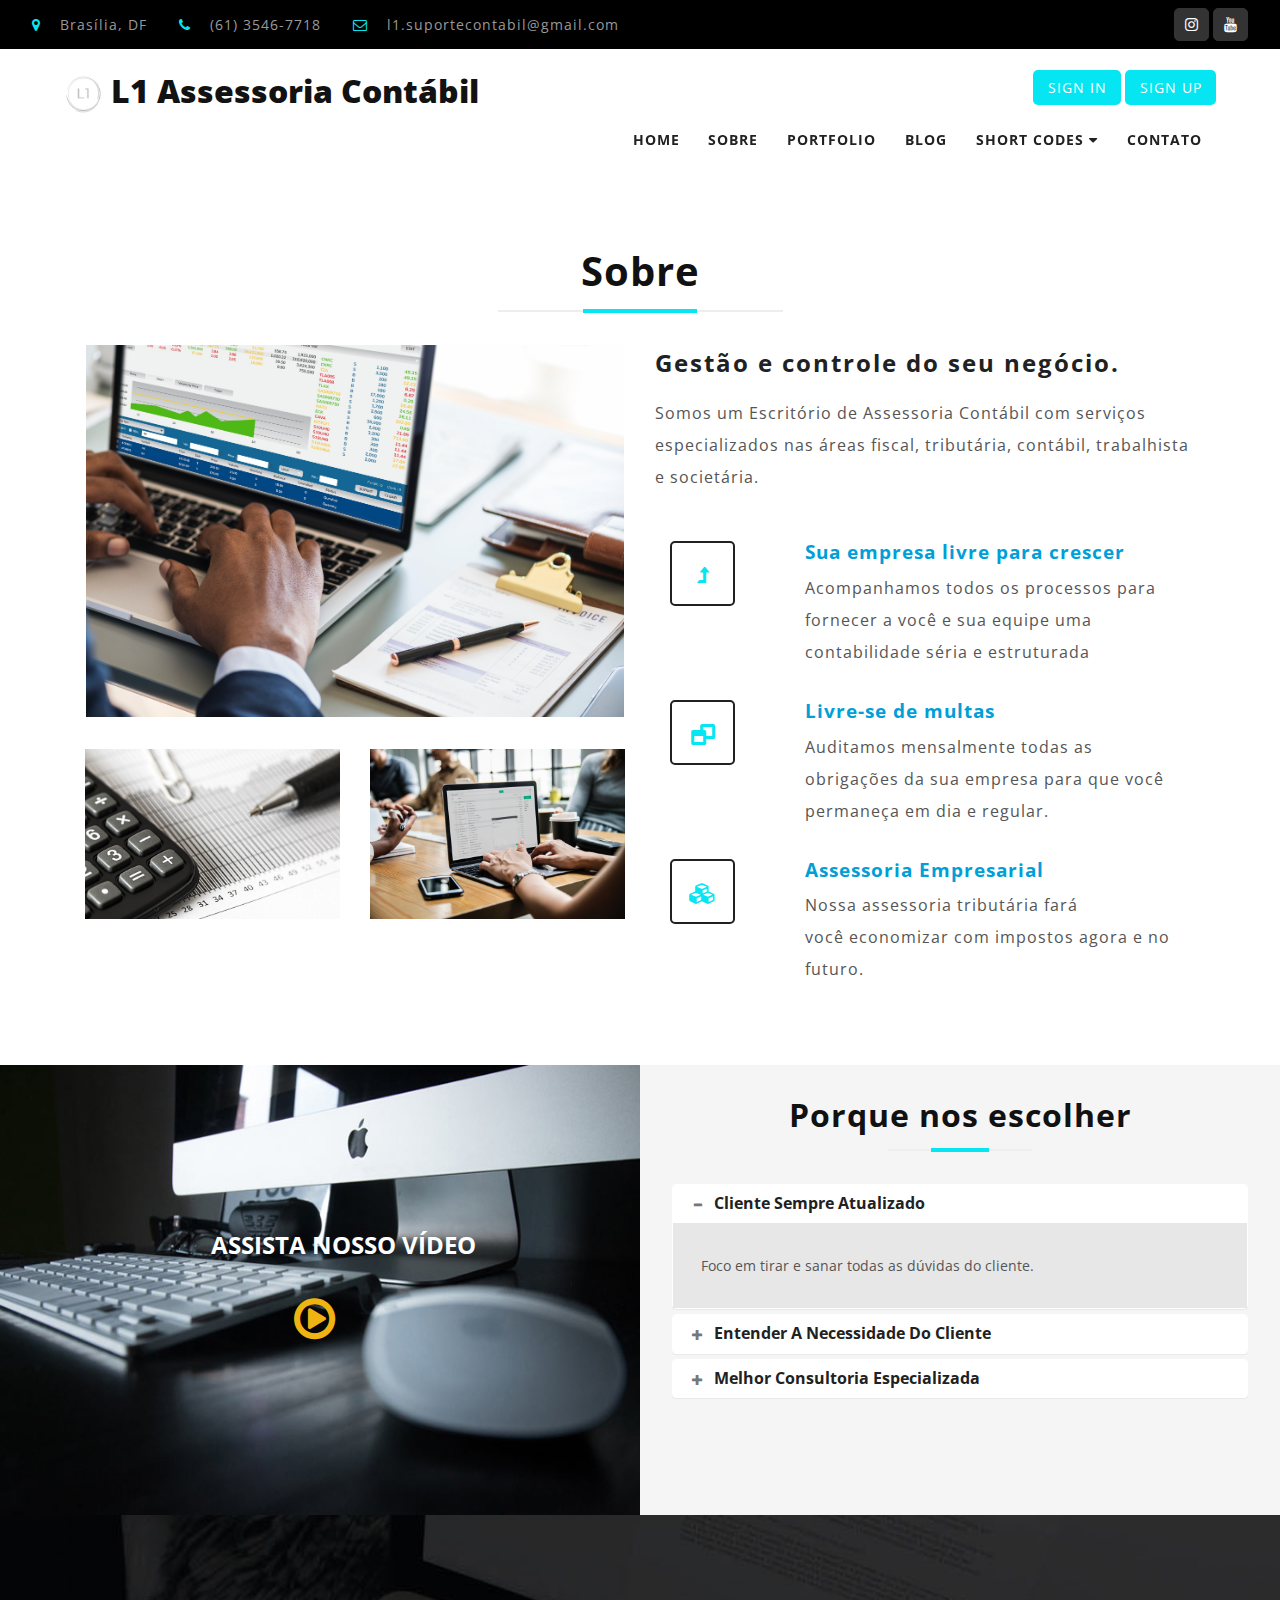
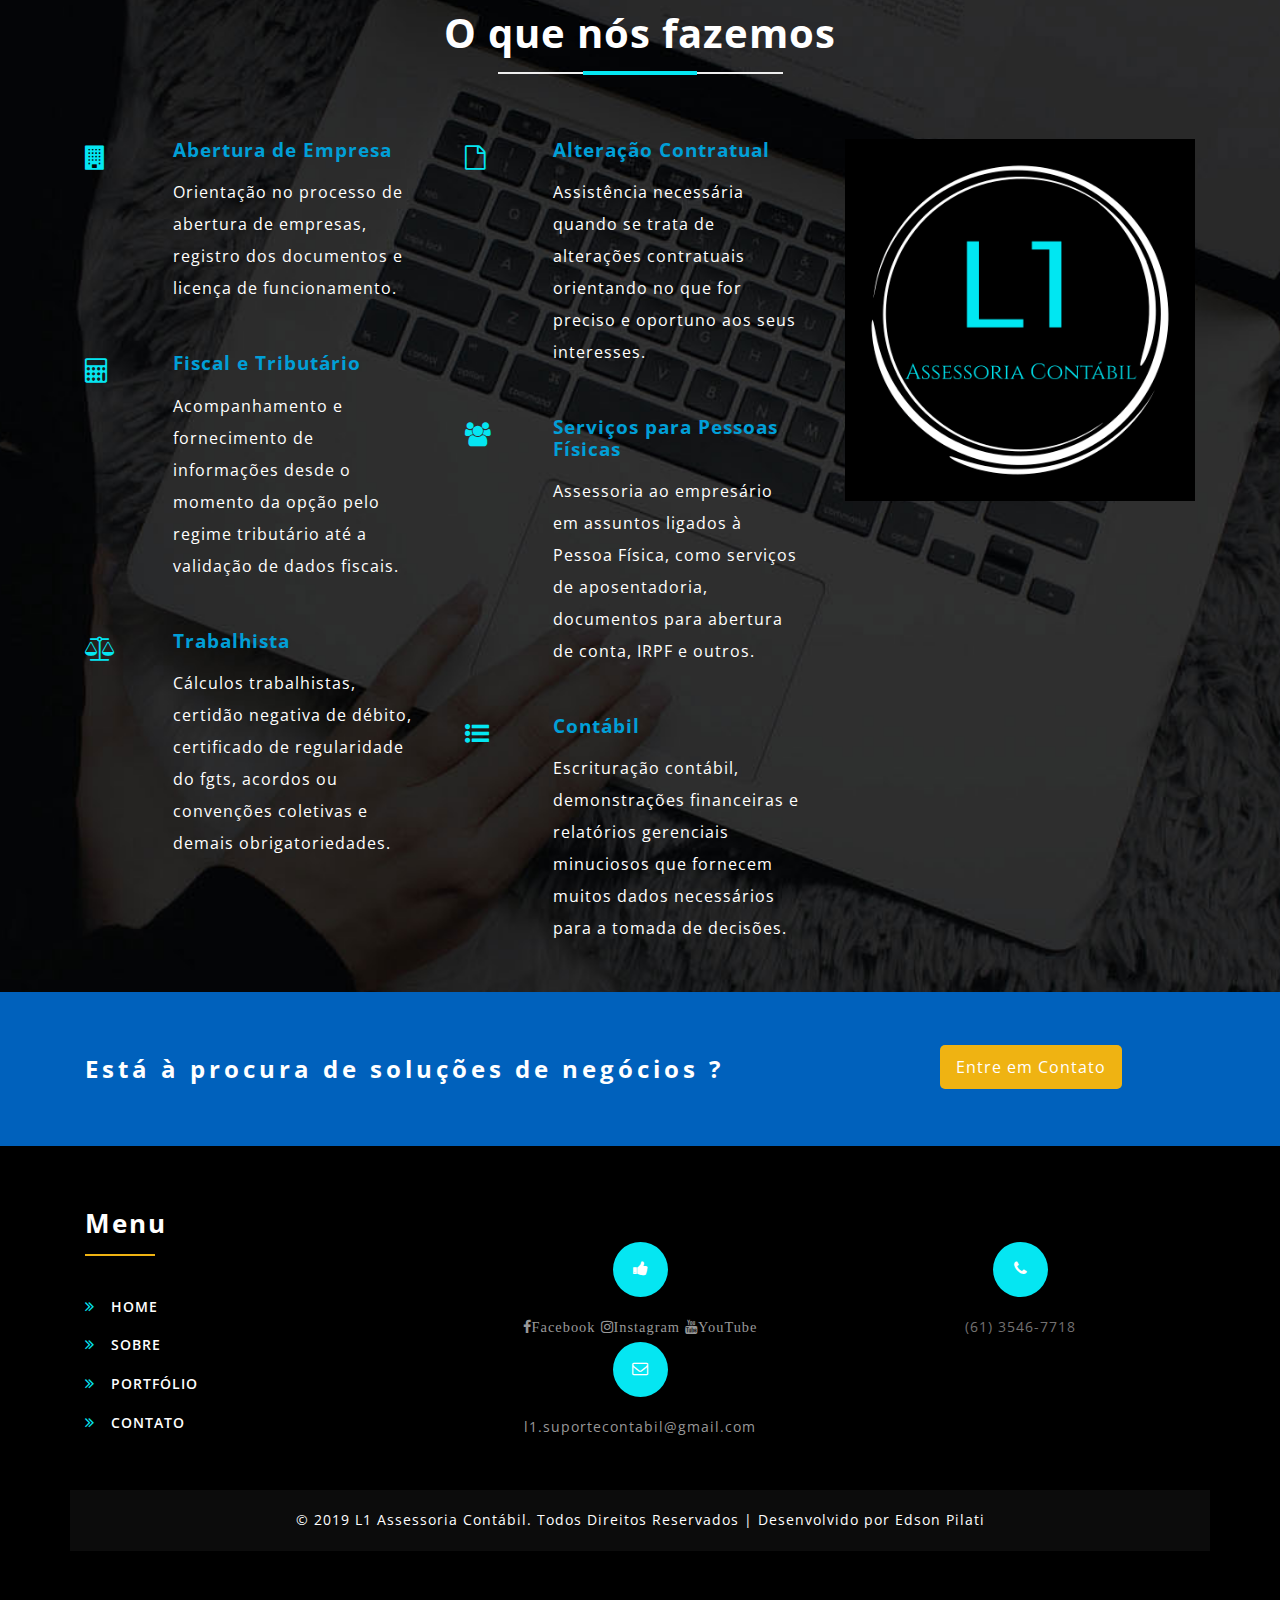
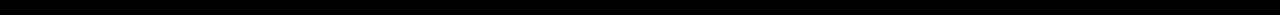
==== commit 794c4fb0: "alterações instagram e layout e logo" ====
--- a/about.html
+++ b/about.html
@@ -17,6 +17,7 @@
 	<script type="application/x-javascript"> addEventListener("load", function() { setTimeout(hideURLbar, 0); }, false);
 		function hideURLbar(){ window.scrollTo(0,1); } </script>
 	<!-- //custom-theme -->
+	<script src="https://apps.elfsight.com/p/platform.js" defer></script>
 	<link href="css/bootstrap.css" rel="stylesheet" type="text/css" media="all" />
 	<link href="css/style.css" rel="stylesheet" type="text/css" media="all" />
 	<!-- font-awesome-icons -->
--- a/css/style.css
+++ b/css/style.css
@@ -1326,7 +1326,7 @@
     border-radius: 50px;
     text-align: center;
     background: #05E6F2;
-    border: 2px solid #000;
+    /* border: 2px solid #000; */
     margin: 0 auto 1em;
 }
 .wthree_footer_grid_left i{
